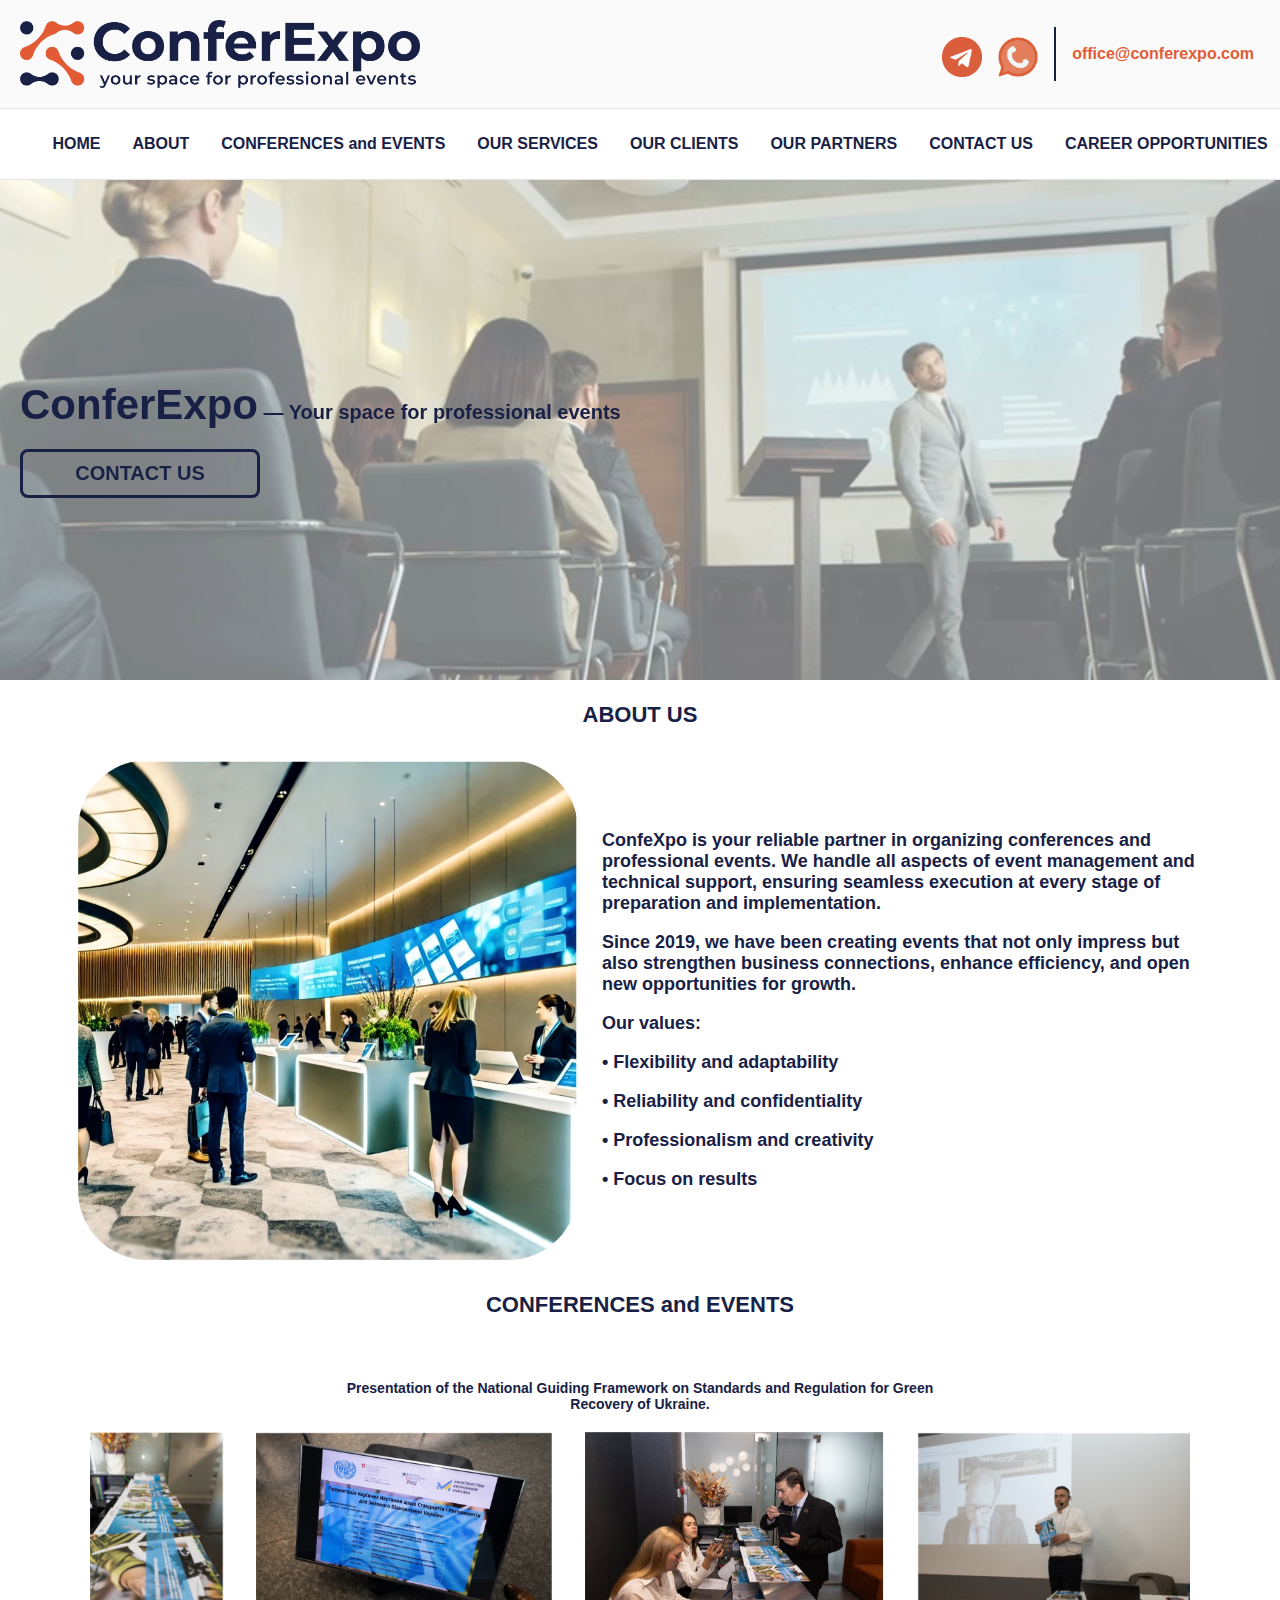
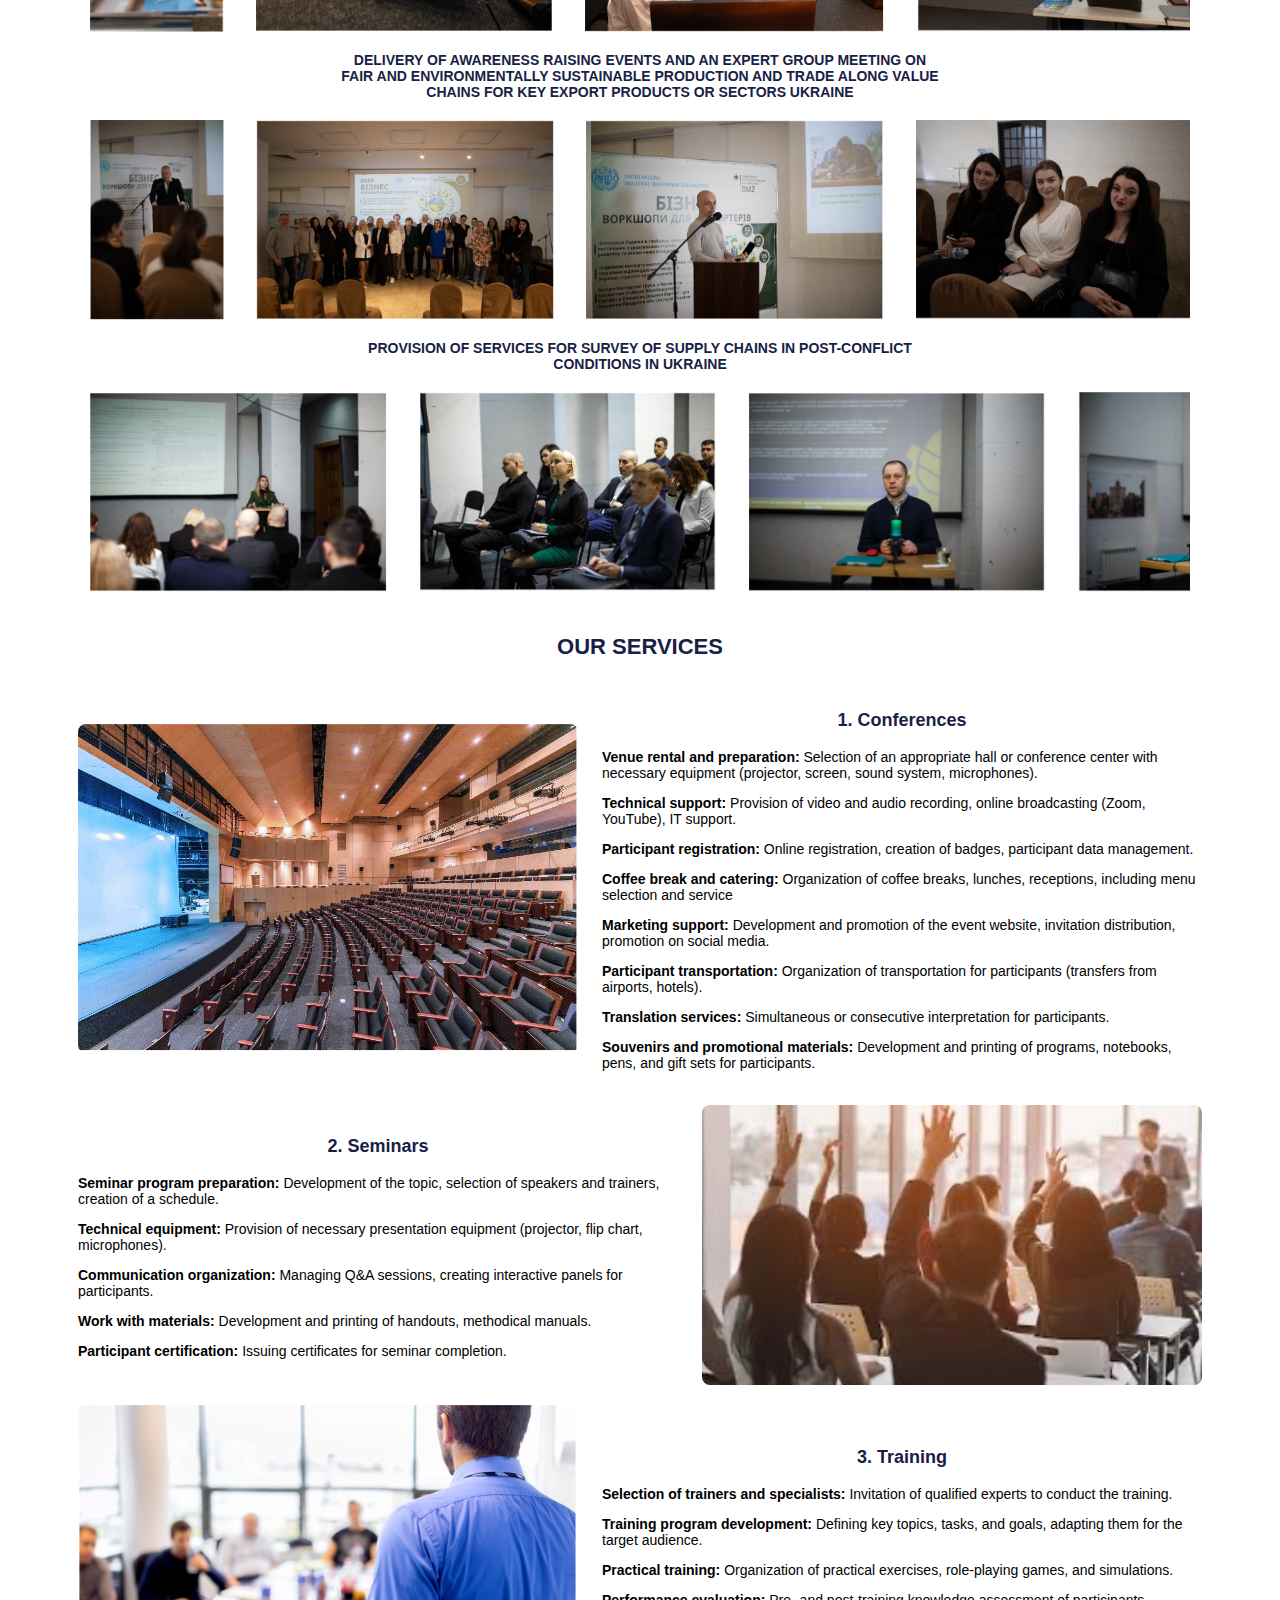
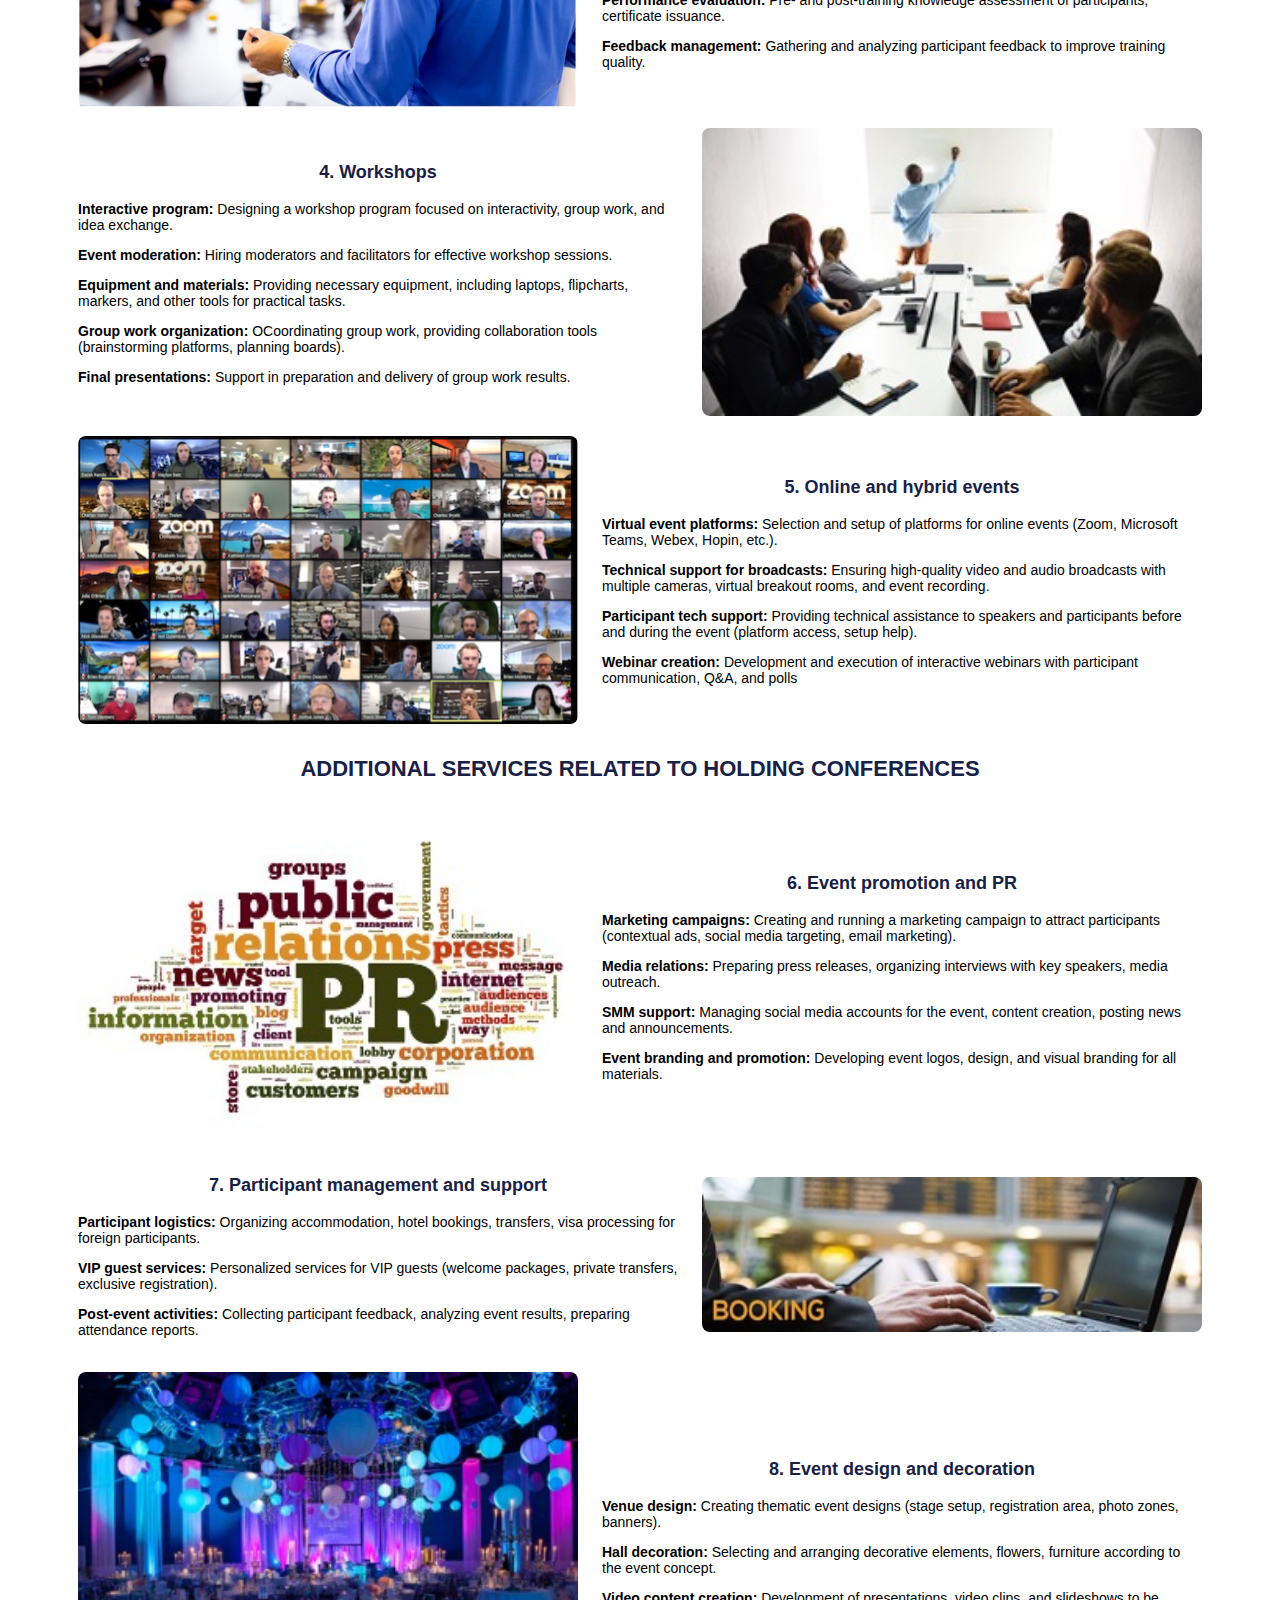
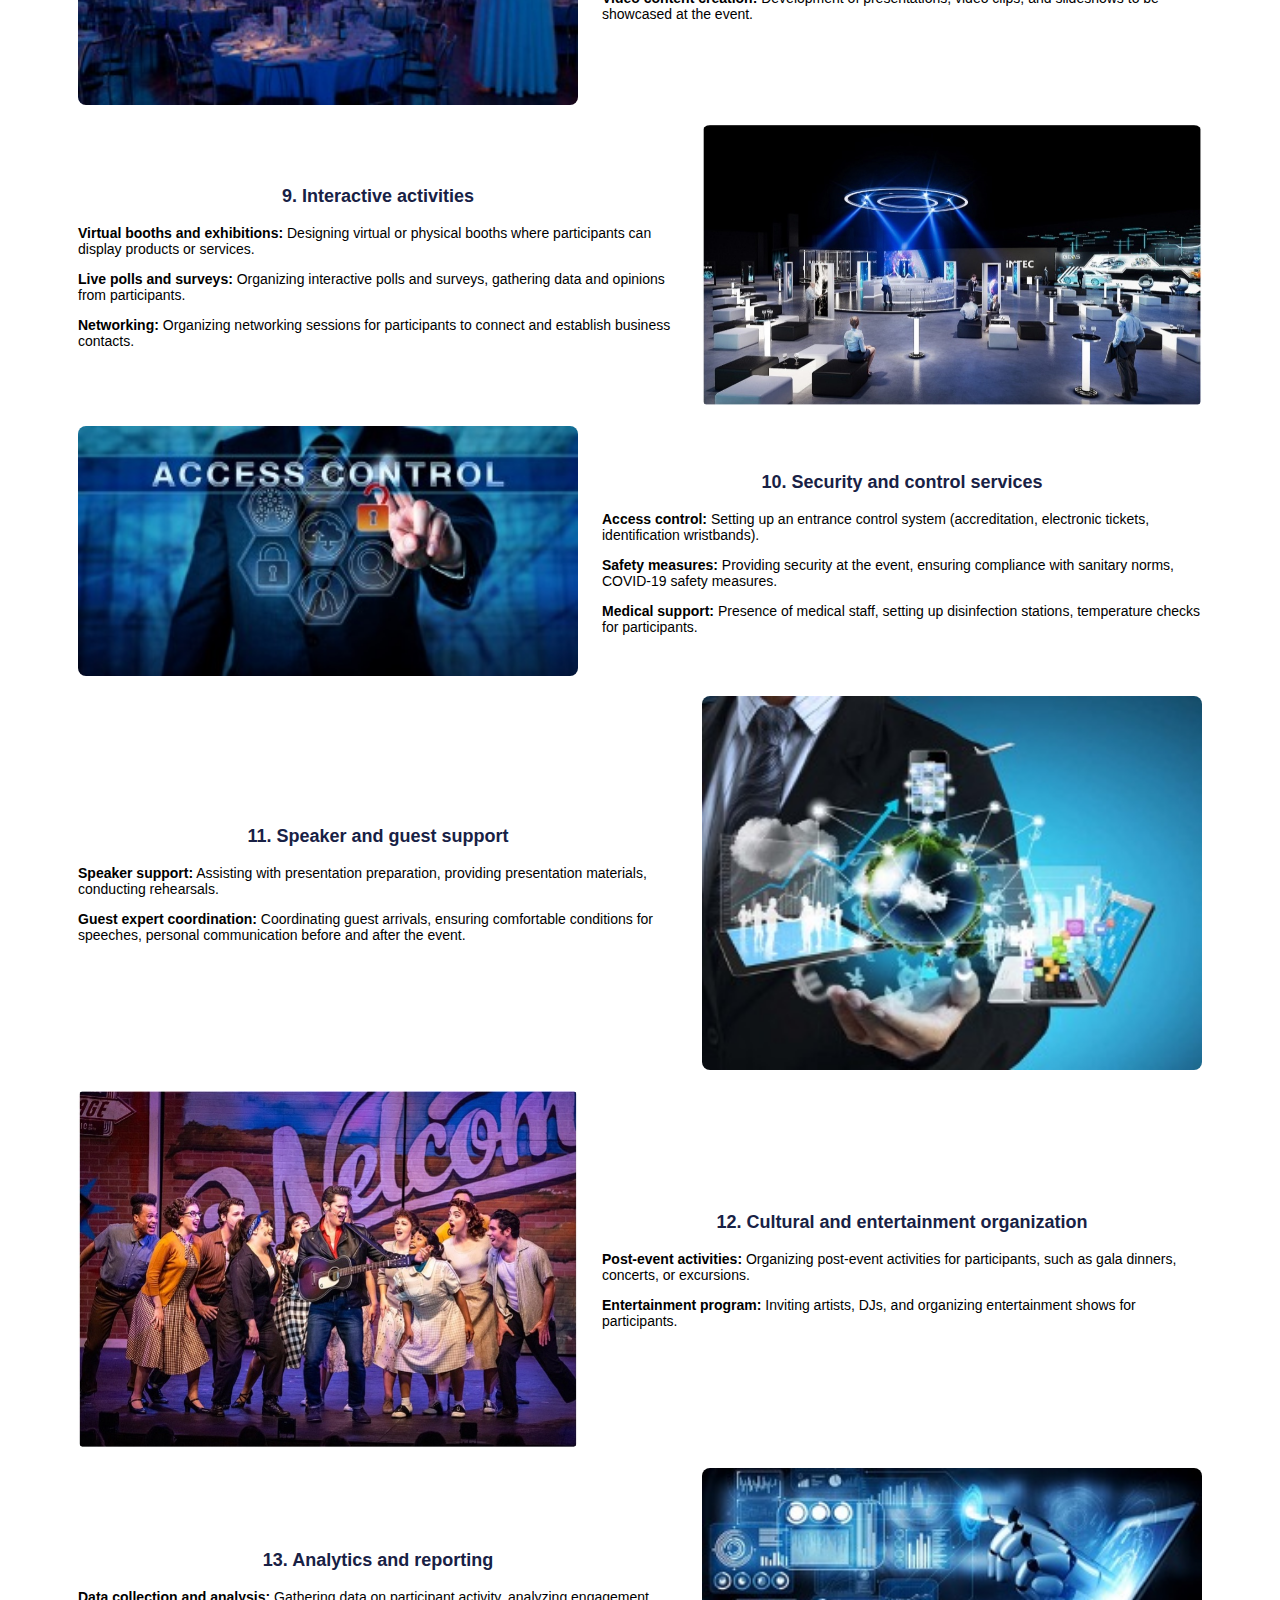
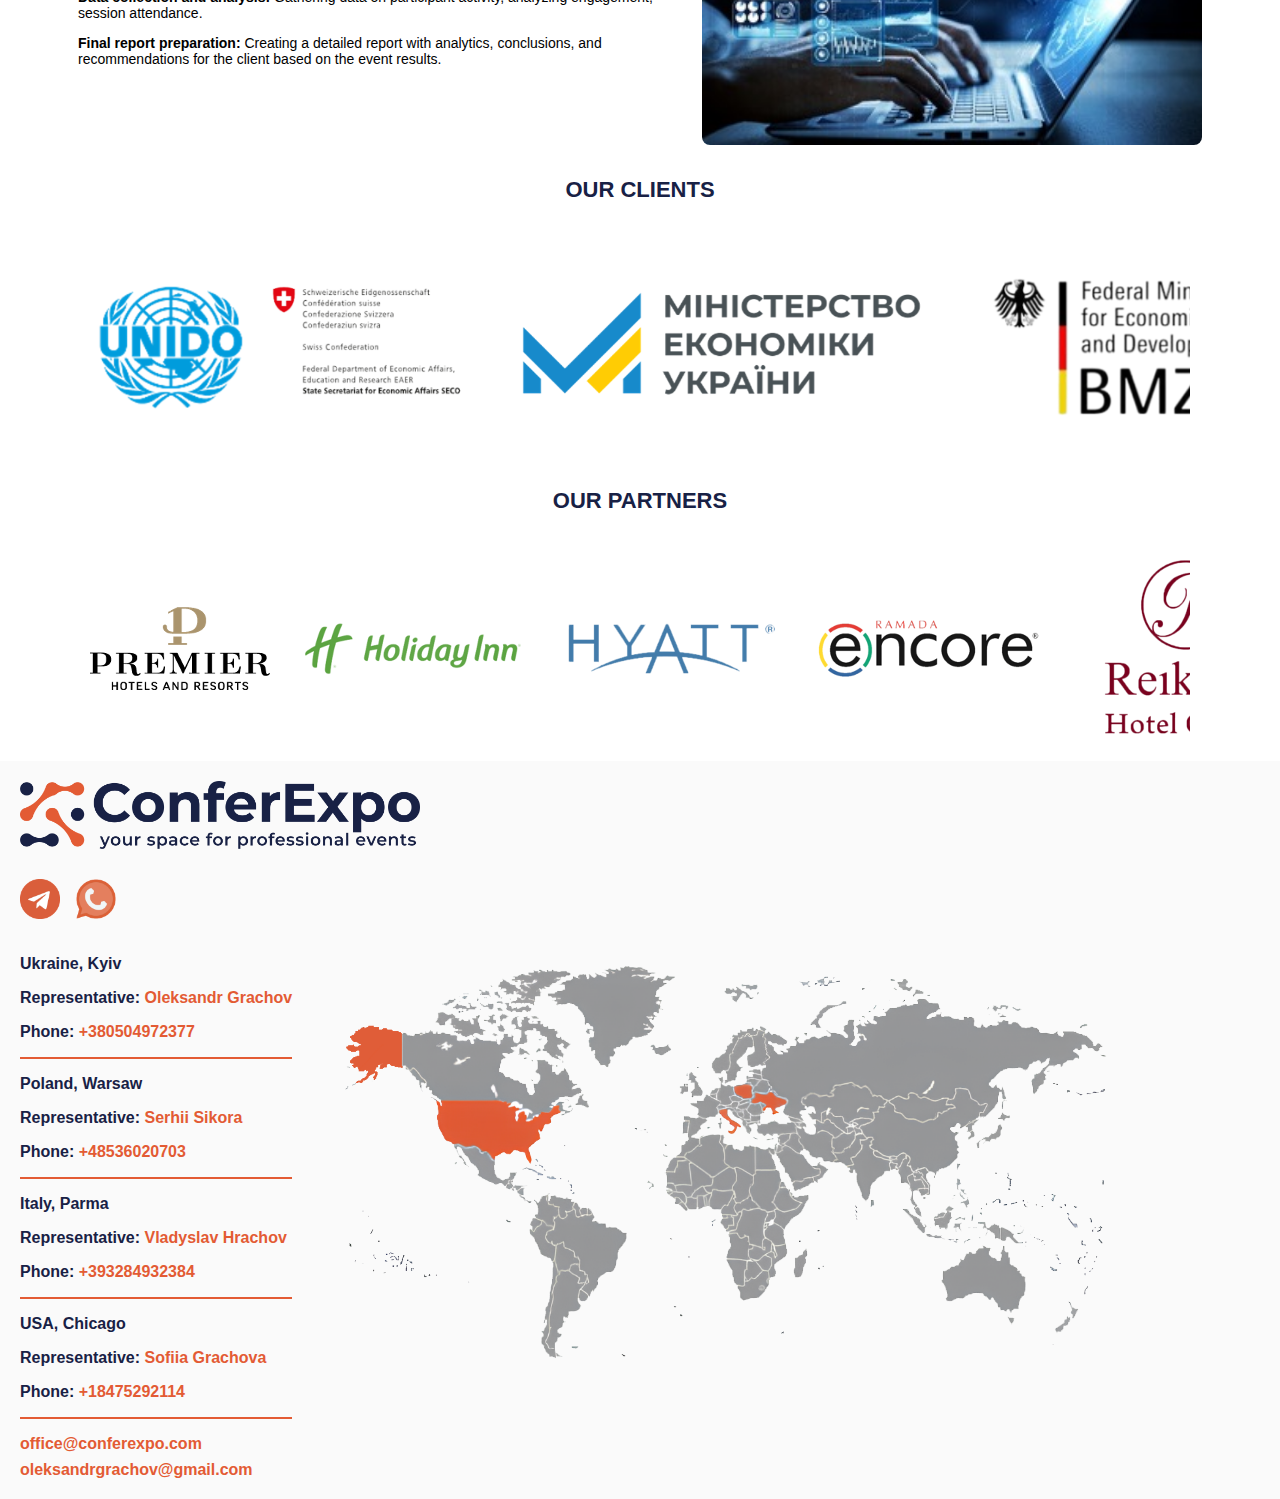
==== index.html @ a809cbcb "11" ====
<!DOCTYPE html>
<html lang="en">

<head>
  <title>ConferExpo</title>
  <link rel="stylesheet" href="styless.css">
  <link rel="shortcut icon" href="">
  <meta charset="UTF-8">
  <meta name="viewport" content="width=device-width">
</head>
<body>
<div id="nav-icon2" class="pushmenu">
  ☰
</div>
  <div class="in-front-of-header">
    <nav class="sidebar">
      <div class="text d-flex p-2">
        <a href="#tel-modal">MENU</a>
        <div id="nav-icon3" class="pushmenu opened">
          ×
        </div>
      </div>
      <div class="menu-main-menu-container">
        <ul id="menu-main-menu">
          <li class="current-menu-item"><a href="#" >HOME</a></li>
<!--          <li class="menu-parent-item"><a href="#">About<i></i></a></li>-->
          <li><a href="#clients">ABOUT</a></li>
          <li><a href="#clients">CONFERENCES and EVENTS</a></li>
          <li><a href="#clients">OUR SERVICES</a></li>
          <li><a href="#clients">OUR CLIENTS</a></li>
          <li><a href="#contacts">OUR PARTNERS</a></li>
          <li><a href="#contacts">CONTACT US</a></li>
          <li><a href="#contacts">CAREER OPPORTUNITIES</a></li>
        </ul>
      </div>
    </nav>
    <div class="hidden-overley"></div>
  <img class="logo" src="images/logo.png">
    <div class="contacts-of-header">
      <div class="phones">
        <a href="https://t.me/+380504972377" class="phone-number"><img class="icon-contact" src="images/telegram1.png"></a></p>
        <a href="https://api.whatsapp.com/send?phone=380504972377" class="phone-number"><img class="icon-contact" src="images/whatsapp1.png"></a>
      </div>
      <div class="email">
        <a class="phone-number" href="mailto:office@conferexpo.com">office@conferexpo.com</a>
<!--        <a class="phone-number" href="mailto:oleksandrgrachov@gmail.com">oleksandrgrachov@gmail.com</a>-->
      </div>
    </div>
  </div>

<div class="under-menu">
  <ul class="under-menu-container">
    <li class="li-under-menu"><a class="a-li-under-menu" href="#" >HOME</a></li>
    <li class="li-under-menu"><a class="a-li-under-menu" href="#">ABOUT</a></li>
    <li class="li-under-menu"><a class="a-li-under-menu" href="#">CONFERENCES and EVENTS</a></li>
    <li class="li-under-menu"><a class="a-li-under-menu" href="#">OUR SERVICES</a></li>
    <li class="li-under-menu"><a class="a-li-under-menu" href="#">OUR CLIENTS</a></li>
    <li class="li-under-menu"><a class="a-li-under-menu" href="#">OUR PARTNERS</a></li>
    <li class="li-under-menu"><a class="a-li-under-menu" href="#">CONTACT US</a></li>
    <li class="li-under-menu"><a class="a-li-under-menu" href="#">CAREER OPPORTUNITIES</a></li>
  </ul>
</div>

<div class="intro">
  <div class="intro-media">
    <video class="intro-media-video" src="images/video/confernece8.mp4" autoplay muted loop></video>
  </div>
  <div class="intro-content">
    <p><span class="name-company">ConferExpo</span> — Your space for professional events</p>
    <button class="button-to-contact"><a class="link-to-contact">CONTACT US</a></button>
  </div>
</div>


<div class="our-services">
  <p class="our-services our-clients-text-and-partners">ABOUT US</p>
  <div class="our-services-container">
    <div class="our-services-text-and-photo">
      <img class="photo-service photo-about-us" src="images/ABOUTUS.jpg">
      <div class="text-service">
        <p class="name-service name-service-about-us">ConfeXpo is your reliable partner in organizing conferences and professional
          events. We handle all aspects of event management and technical support, ensuring seamless
          execution at every stage of preparation and implementation.</p>
        <p class="name-service name-service-about-us">Since 2019, we have been creating events that not only impress but also strengthen
          business connections, enhance efficiency, and open new opportunities for growth.</p>
        <p class="name-service name-service-about-us">Our values:</p>
        <p class="name-service name-service-about-us">•	Flexibility and adaptability</p>
        <p class="name-service name-service-about-us">•	Reliability and confidentiality</p>
        <p class="name-service name-service-about-us">•	Professionalism and creativity</p>
        <p class="name-service name-service-about-us">•	Focus on results</p>
      </div>
    </div>

  </div>
</div>




<div class="our-services">
  <p class="our-services our-clients-text-and-partners">CONFERENCES and EVENTS</p>
  <div class="our-services-container container-events">
      <p class="name-service events-name">Presentation of the National Guiding Framework on Standards and Regulation for Green Recovery of Ukraine.</p>

    <div class="carousel-container">
      <div class="carousel">
        <img class="photo-carousel" src="images/events/e1.jpg" alt="Event 1">
        <img class="photo-carousel" src="images/events/e2.jpg" alt="Event 2">
        <img class="photo-carousel" src="images/events/e3.jpg" alt="Event 3">
        <img class="photo-carousel" src="images/events/e4.jpg" alt="Event 4">
        <img class="photo-carousel" src="images/events/e5.jpg" alt="Event 5">
        <img class="photo-carousel" src="images/events/e6.jpg" alt="Event 6">
        <img class="photo-carousel" src="images/events/e7.jpg" alt="Event 7">
        <img class="photo-carousel" src="images/events/e8.jpg" alt="Event 8">
        <img class="photo-carousel" src="images/events/e9.jpg" alt="Event 9">
        <img class="photo-carousel" src="images/events/e10.jpg" alt="Event 10">
        <img class="photo-carousel" src="images/events/e11.jpg" alt="Event 11">
        <img class="photo-carousel" src="images/events/e12.jpg" alt="Event 12">
        <img class="photo-carousel" src="images/events/e13.jpg" alt="Event 13">
        <img class="photo-carousel" src="images/events/e14.jpg" alt="Event 14">
        <img class="photo-carousel" src="images/events/e15.jpg" alt="Event 15">
      </div>
    </div>

      <p class="name-service events-name">DELIVERY OF AWARENESS RAISING EVENTS AND AN EXPERT GROUP MEETING ON FAIR AND
        ENVIRONMENTALLY SUSTAINABLE PRODUCTION AND TRADE ALONG VALUE CHAINS FOR KEY EXPORT PRODUCTS OR SECTORS
        UKRAINE</p>


    <div class="carousel-container1">
      <div class="carousel1">
        <img class="photo-carousel" src="images/events2/e1.jpg" alt="Event 1">
        <img class="photo-carousel" src="images/events2/e2.jpg" alt="Event 2">
        <img class="photo-carousel" src="images/events2/e3.jpg" alt="Event 3">
        <img class="photo-carousel" src="images/events2/e4.jpg" alt="Event 4">
        <img class="photo-carousel" src="images/events2/e5.jpg" alt="Event 5">
        <img class="photo-carousel" src="images/events2/e6.jpg" alt="Event 6">
<!--        <img class="photo-carousel" src="images/events2/e7.jpg" alt="Event 7">-->
<!--        <img class="photo-carousel" src="images/events2/e8.jpg" alt="Event 8">-->
<!--        <img class="photo-carousel" src="images/events2/e9.jpg" alt="Event 9">-->
<!--        <img class="photo-carousel" src="images/events2/e10.png" alt="Event 10">-->
<!--        <img class="photo-carousel" src="images/events2/e11.jpg" alt="Event 11">-->
<!--        <img class="photo-carousel" src="images/events2/e12.jpg" alt="Event 12">-->
<!--        <img class="photo-carousel" src="images/events2/e13.jpg" alt="Event 13">-->
<!--        <img class="photo-carousel" src="images/events2/e14.jpg" alt="Event 14">-->
<!--        <img class="photo-carousel" src="images/events2/e15.jpg" alt="Event 15">-->
<!--        <img class="photo-carousel" src="images/events2/e16.jpg" alt="Event 15">-->
<!--        <img class="photo-carousel" src="images/events2/e17.jpg" alt="Event 15">-->
      </div>
    </div>

    <p class="name-service events-name">
      PROVISION OF SERVICES FOR SURVEY OF SUPPLY CHAINS IN POST-CONFLICT CONDITIONS IN UKRAINE
    </p>

    <div class="carousel-container5">
      <div class="carousel5">
        <img class="photo-carousel" src="images/events2/e7.jpg" alt="Event 7">
        <img class="photo-carousel" src="images/events2/e8.jpg" alt="Event 8">
        <img class="photo-carousel" src="images/events2/e9.jpg" alt="Event 9">
        <img class="photo-carousel" src="images/events2/e10.png" alt="Event 10">
        <img class="photo-carousel" src="images/events2/e11.jpg" alt="Event 11">
        <img class="photo-carousel" src="images/events2/e12.jpg" alt="Event 12">
        <img class="photo-carousel" src="images/events2/e13.jpg" alt="Event 13">
        <img class="photo-carousel" src="images/events2/e14.jpg" alt="Event 14">
        <img class="photo-carousel" src="images/events2/e15.jpg" alt="Event 15">
        <img class="photo-carousel" src="images/events2/e16.jpg" alt="Event 15">
        <img class="photo-carousel" src="images/events2/e17.jpg" alt="Event 15">
      </div>
    </div>

  </div>
</div>

<div class="our-services">
  <p class="our-services our-clients-text-and-partners">OUR SERVICES</p>
  <div class="our-services-container">
    <div class="our-services-text-and-photo">
      <img class="photo-service" src="images/our-services/our-service1.jpg">
      <div class="text-service">
          <p class="name-service">1. Conferences</p>
          <p class="full-text-service"><span class="weight-text">Venue rental and preparation: </span>Selection of
            an appropriate hall or conference center with necessary equipment (projector, screen, sound system,
            microphones).</p>
          <p class="full-text-service"><span class="weight-text">Technical support: </span>Provision of video and
            audio recording, online broadcasting (Zoom, YouTube), IT support.</p>
          <p class="full-text-service"><span class="weight-text">Participant registration: </span>Online registration,
            creation of badges, participant data management.</p>
          <p class="full-text-service"><span class="weight-text">Coffee break and catering: </span>Organization of
            coffee breaks, lunches, receptions, including menu selection and service</p>
          <p class="full-text-service"><span class="weight-text">Marketing support: </span>Development and promotion of
            the event website, invitation distribution, promotion on social media.</p>
          <p class="full-text-service"><span class="weight-text">Participant transportation: </span>Organization of
            transportation for participants (transfers from airports, hotels).</p>
          <p class="full-text-service"><span class="weight-text">Translation services: </span>Simultaneous or
            consecutive interpretation for participants.</p>
          <p class="full-text-service"><span class="weight-text">Souvenirs and promotional materials: </span>Development
            and printing of programs, notebooks, pens, and gift sets for participants.</p>
      </div>
    </div>

    <div class="our-services-text-and-photo flex-end">
      <div class="text-service">
        <p class="name-service">2. Seminars</p>
        <p class="full-text-service"><span class="weight-text">Seminar program preparation:  </span>Development of the
          topic, selection of speakers and trainers, creation of a schedule.</p>
        <p class="full-text-service"><span class="weight-text">Technical equipment:  </span>Provision of necessary
          presentation equipment (projector, flip chart, microphones).</p>
        <p class="full-text-service"><span class="weight-text">Communication organization:  </span>Managing Q&A
          sessions, creating interactive panels for participants.</p>
        <p class="full-text-service"><span class="weight-text">Work with materials:  </span>Development and printing
          of handouts, methodical manuals.</p>
        <p class="full-text-service"><span class="weight-text">Participant certification:  </span>Issuing certificates
          for seminar completion.</p>
      </div>
      <img class="photo-service" src="images/our-services/our-service2.jpg">
    </div>

    <div class="our-services-text-and-photo">
      <img class="photo-service" src="images/our-services/our-service3.jpg">
      <div class="text-service">
        <p class="name-service">3. Training</p>
        <p class="full-text-service"><span class="weight-text">Selection of trainers and specialists:  </span>Invitation
          of qualified experts to conduct the training.</p>
        <p class="full-text-service"><span class="weight-text">Training program development:  </span>Defining key
          topics, tasks, and goals, adapting them for the target audience.</p>
        <p class="full-text-service"><span class="weight-text">Practical training:  </span>Organization of practical
          exercises, role-playing games, and simulations.</p>
        <p class="full-text-service"><span class="weight-text">Performance evaluation:  </span>Pre- and post-training
          knowledge assessment of participants, certificate issuance.</p>
        <p class="full-text-service"><span class="weight-text">Feedback management: </span>Gathering and analyzing
          participant feedback to improve training quality.</p>
      </div>
    </div>

    <div class="our-services-text-and-photo flex-end">
      <div class="text-service">
        <p class="name-service">4. Workshops</p>
        <p class="full-text-service"><span class="weight-text">Interactive program:  </span>Designing a workshop program
          focused on interactivity, group work, and idea exchange.</p>
        <p class="full-text-service"><span class="weight-text">Event moderation: </span>Hiring moderators and
          facilitators for effective workshop sessions.</p>
        <p class="full-text-service"><span class="weight-text">Equipment and materials: </span>Providing necessary
          equipment, including laptops, flipcharts, markers, and other tools for practical tasks.</p>
        <p class="full-text-service"><span class="weight-text">Group work organization: </span>OCoordinating group work,
          providing collaboration tools (brainstorming platforms, planning boards).</p>
        <p class="full-text-service"><span class="weight-text">Final presentations: </span>Support in preparation and
          delivery of group work results.</p>
      </div>
      <img class="photo-service" src="images/our-services/our-service4.jpg">
    </div>

    <div class="our-services-text-and-photo">
      <img class="photo-service" src="images/our-services/our-service5.png">
      <div class="text-service">
        <p class="name-service">5. Online and hybrid events</p>
        <p class="full-text-service"><span class="weight-text">Virtual event platforms: </span>Selection and setup of
          platforms for online events (Zoom, Microsoft Teams, Webex, Hopin, etc.).</p>
        <p class="full-text-service"><span class="weight-text">Technical support for broadcasts: </span>Ensuring
          high-quality video and audio broadcasts with multiple cameras, virtual breakout rooms, and event recording.</p>
        <p class="full-text-service"><span class="weight-text">Participant tech support: </span>Providing technical
          assistance to speakers and participants before and during the event (platform access, setup help).</p>
        <p class="full-text-service"><span class="weight-text">Webinar creation: </span>Development and execution of
          interactive webinars with participant communication, Q&A, and polls</p>
      </div>
    </div>
  </div>
</div>

<div class="our-services">
  <p class="our-services our-clients-text-and-partners">ADDITIONAL SERVICES RELATED TO HOLDING CONFERENCES</p>
  <div class="our-services-container">
    <div class="our-services-text-and-photo">
      <img class="photo-service" src="images/additionalservices/ad1.jpg">
      <div class="text-service">
        <p class="name-service">6. Event promotion and PR</p>
        <p class="full-text-service"><span class="weight-text">Marketing campaigns: </span> Creating and running a marketing campaign to attract participants
          (contextual ads, social media targeting, email marketing).</p>
        <p class="full-text-service"><span class="weight-text">Media relations:</span> Preparing press releases, organizing interviews with key speakers, media outreach.</p>
        <p class="full-text-service"><span class="weight-text">SMM support:</span> Managing social media accounts for the event, content creation, posting news and announcements.</p>
        <p class="full-text-service"><span class="weight-text">Event branding and promotion:</span> Developing event logos, design, and visual branding for all materials.</p>
      </div>
    </div>

    <div class="our-services-text-and-photo flex-end">
      <div class="text-service">
        <p class="name-service">7. Participant management and support</p>
        <p class="full-text-service"><span class="weight-text">Participant logistics:</span> Organizing accommodation, hotel bookings, transfers, visa processing for foreign participants.</p>
        <p class="full-text-service"><span class="weight-text">VIP guest services:</span> Personalized services for VIP guests (welcome packages, private transfers, exclusive registration).</p>
        <p class="full-text-service"><span class="weight-text">Post-event activities:</span> Collecting participant feedback, analyzing event results, preparing attendance reports.</p>
      </div>
      <img class="photo-service" src="images/additionalservices/ad2.jpg">
    </div>

    <div class="our-services-text-and-photo">
      <img class="photo-service" src="images/additionalservices/ad3.jpg">
      <div class="text-service">
        <p class="name-service">8. Event design and decoration</p>
        <p class="full-text-service"><span class="weight-text">Venue design:</span> Creating thematic event designs (stage setup, registration area, photo zones, banners).</p>
        <p class="full-text-service"><span class="weight-text">Hall decoration:</span> Selecting and arranging decorative elements, flowers, furniture according to the event concept.</p>
        <p class="full-text-service"><span class="weight-text">Video content creation:</span> Development of presentations, video clips, and slideshows to be showcased at the event.</p>

      </div>
    </div>

    <div class="our-services-text-and-photo flex-end">
      <div class="text-service">
        <p class="name-service">9. Interactive activities</p>
        <p class="full-text-service"><span class="weight-text">Virtual booths and exhibitions:</span> Designing virtual or physical booths where participants can display products or services.</p>
        <p class="full-text-service"><span class="weight-text">Live polls and surveys:</span> Organizing interactive polls and surveys, gathering data and opinions from participants.</p>
        <p class="full-text-service"><span class="weight-text">Networking:</span> Organizing networking sessions for participants to connect and establish business contacts.</p>
      </div>
      <img class="photo-service" src="images/additionalservices/ad4.jpg">
    </div>

    <div class="our-services-text-and-photo">
      <img class="photo-service" src="images/additionalservices/ad5.jpg">
      <div class="text-service">
        <p class="name-service">10. Security and control services</p>
        <p class="full-text-service"><span class="weight-text">Access control:</span> Setting up an entrance control system (accreditation, electronic tickets, identification wristbands).</p>
        <p class="full-text-service"><span class="weight-text">Safety measures:</span> Providing security at the event, ensuring compliance with sanitary norms, COVID-19 safety measures.</p>
        <p class="full-text-service"><span class="weight-text">Medical support:</span> Presence of medical staff, setting up disinfection stations, temperature checks for participants.</p>
      </div>
    </div>

    <div class="our-services-text-and-photo flex-end">
      <div class="text-service">
        <p class="name-service">11. Speaker and guest support</p>
        <p class="full-text-service"><span class="weight-text">Speaker support:</span> Assisting with presentation preparation, providing presentation materials, conducting rehearsals.</p>
        <p class="full-text-service"><span class="weight-text">Guest expert coordination:</span> Coordinating guest arrivals, ensuring comfortable conditions for speeches, personal communication before and after the event.</p>
      </div>
      <img class="photo-service" src="images/additionalservices/ad6.jpg">
    </div>

    <div class="our-services-text-and-photo">
      <img class="photo-service" src="images/additionalservices/ad7.jpg">
      <div class="text-service">
        <p class="name-service">12. Cultural and entertainment organization</p>
        <p class="full-text-service"><span class="weight-text">Post-event activities:</span> Organizing post-event activities for participants, such as gala dinners, concerts, or excursions.</p>
        <p class="full-text-service"><span class="weight-text">Entertainment program:</span> Inviting artists, DJs, and organizing entertainment shows for participants.</p>
      </div>
    </div>

    <div class="our-services-text-and-photo flex-end">
      <div class="text-service">
        <p class="name-service">13. Analytics and reporting</p>
        <p class="full-text-service"><span class="weight-text">Data collection and analysis:</span> Gathering data on participant activity, analyzing engagement, session attendance.</p>
        <p class="full-text-service"><span class="weight-text">Final report preparation:</span> Creating a detailed report with analytics, conclusions, and recommendations for the client based on the event results.</p>
      </div>
      <img class="photo-service" src="images/additionalservices/ad8.jpg">
    </div>
  </div>
</div>


<div class="our-clients-box-and-partners">
  <p class="our-clients-text-and-partners">OUR CLIENTS</p>
  <div class="carousel-container3">
    <div class="carousel3">
      <img class="clients-logo" src="images/ourclients/Unido.png" alt="Event 1">
      <img class="clients-logo" src="images/ourclients/economic.png" alt="Event 2">
      <img class="clients-logo" src="images/ourclients/bmz.png" alt="Event 3">
      <img class="clients-logo" src="images/ourclients/eurobank.png" alt="Event 4">
      <img class="clients-logo" src="images/ourclients/idlo.png" alt="Event 5">
      <img class="clients-logo" src="images/ourclients/ifc.png" alt="Event 6">
    </div>
  </div>
</div>

<div class="our-clients-box-and-partners">
  <p class="our-clients-text-and-partners">OUR PARTNERS</p>
  <div class="carousel-container4">
    <div class="carousel4">
      <img class="partners-logo" src="images/ourpartners/premier.png">
      <img class="partners-logo" src="images/ourpartners/holiday.png">
      <img class="partners-logo" src="images/ourpartners/hyatt.png">
      <img class="partners-logo" src="images/ourpartners/encore.png">
      <img class="partners-logo" src="images/ourpartners/reikartz.png">
      <img class="partners-logo" src="images/ourpartners/intercontinental.png">
      <img class="partners-logo" src="images/ourpartners/radisson.png">
      <img class="partners-logo" src="images/ourpartners/hilton.png">
    </div>
  </div>
</div>






<div class="in-front-of-footer">
  <img class="logo" src="images/logo.png">


  <div class="contacts-footer">
  <div class="contact-footer-box">
    <div class="phones-foot">
      <a href="https://t.me/+380504972377" class="phone-number"><img class="icon-contact" src="images/telegram1.png"></a></p>
      <a href="https://api.whatsapp.com/send?phone=380504972377" class="phone-number"><img class="icon-contact" src="images/whatsapp1.png"></a>
    </div>

    <div class="footer-country-phones-box">
      <div class="footer-country-phones">
        <p class="country">Ukraine, Kyiv</p>
        <p class="name"><span class="name-phone1">Representative: </span>Oleksandr Grachov</p>
        <p class="name"><span class="name-phone1">Phone: </span><a class="phone-country">+380504972377</a></p>
      </div>
      <div class="footer-country-phones">
        <p class="country">Poland, Warsaw</p>
        <p class="name"><span class="name-phone1">Representative: </span>Serhii Sikora</p>
        <p class="name"><span class="name-phone1">Phone: </span><a class="phone-country">+48536020703</a></p>
      </div>
      <div class="footer-country-phones">
        <p class="country">Italy, Parma</p>
        <p class="name"><span class="name-phone1">Representative: </span>Vladyslav Hrachov</p>
        <p class="name"><span class="name-phone1">Phone: </span><a class="phone-country">+393284932384</a></p>
      </div>
      <div class="footer-country-phones">
        <p class="country">USA, Chicago</p>
        <p class="name"><span class="name-phone1">Representative: </span>Sofiia Grachova</p>
        <p class="name"><span class="name-phone1">Phone: </span><a class="phone-country">+18475292114</a></p>
      </div>
    </div>

    <div class="email">
      <a class="phone-number" href="mailto:office@conferexpo.com">office@conferexpo.com</a>
      <a class="phone-number" href="mailto:oleksandrgrachov@gmail.com">oleksandrgrachov@gmail.com</a>
    </div>
  </div>

    <div class="map-box">
      <img class="map" src="images/map3.png">
    </div>
  </div>


</div>




  <script src="script.js"></script>
</body>
</html>
---- styless.css ----
body{
  margin: 0;
  font-family: Arial;
  position: relative;
}

.in-front-of-header{
  display: flex;
  justify-content: space-between;
  align-items: center;
  background: #fafafa;
  color: #182145;
  padding: 20px;
  border-bottom: 1px solid #e5e5e5;
}

.logo{
  max-width: 400px;
  width: 100%;
  /*padding: 20px;*/
}

.email{
  display: flex;
  flex-direction: column;
  padding-right: 6px;
  gap: 0.5rem;
}

.contacts-of-header{
  display: flex;
  gap: 1rem;
  align-items: center;
  flex-wrap: wrap;
  justify-content: center;
}

.phones{
  display: flex;
  /* flex-direction: column; */
  /* align-items: flex-end; */
  text-align: right;
  border-right: 2px solid #182145;
  padding-right: 1rem;
  /* flex-wrap: wrap; */
  padding-top: 10px;
  gap: 0.5rem;
}

.name-phone{

}

.phone-number{
  color: #e35b34;
  text-decoration: none;
  font-weight: 600;
  cursor: pointer;
}

.icon-contact{
  width: 40px;
}

@media (max-width: 860px) {
  .in-front-of-header{
    display: flex;
    justify-content: center;
    flex-wrap: wrap;
  }
}

@media (max-width: 460px){
  .email{
  text-align: center;
  }

  .phones{
    border: 0;
  }
}



.pushmenu{
  color: #182145;
  font-size: 28px;
  background: #fafafa;
  text-align: right;
  font-weight: 600;
  display: none;
}

#nav-icon2{
  cursor: pointer;
}

#nav-icon3 {
  position: relative;
  transform: rotate(0deg);
  -webkit-transition: .5s ease-in-out;
  -moz-transition: .5s ease-in-out;
  -o-transition: .5s ease-in-out;
  transition: .5s ease-in-out;
  cursor: pointer;
}
#nav-icon3 span {
  display: block;
  position: absolute;
  height: 4px;
  width: 100%;
  background: #90b5cc;
  border-radius: 3px;
  opacity: 1;
  left: 0;
  -webkit-transform: rotate(0deg);
  -moz-transform: rotate(0deg);
  -o-transform: rotate(0deg);
  transform: rotate(0deg);
  -webkit-transition: .25s ease-in-out;
  -moz-transition: .25s ease-in-out;
  -o-transition: .25s ease-in-out;
  transition: .25s ease-in-out;
}
#nav-icon3 span:nth-child(1) {
  top: 0px;
}
#nav-icon3 span:nth-child(2),#nav-icon3 span:nth-child(3) {
  top: 12px;
}
#nav-icon3 span:nth-child(4) {
  top: 24px;
}
#nav-icon3.open span:nth-child(1),#nav-icon3.opened span:nth-child(1) {
  top: 12px;
  width: 0%;
  left: 50%;
}
#nav-icon3.open span:nth-child(2),#nav-icon3.opened span:nth-child(2) {
  -webkit-transform: rotate(45deg);
  -moz-transform: rotate(45deg);
  -o-transform: rotate(45deg);
  transform: rotate(45deg);
}
#nav-icon3.open span:nth-child(3),#nav-icon3.opened span:nth-child(3) {
  -webkit-transform: rotate(-45deg);
  -moz-transform: rotate(-45deg);
  -o-transform: rotate(-45deg);
  transform: rotate(-45deg);
}
#nav-icon3.open span:nth-child(4),#nav-icon3.opened span:nth-child(4) {
  top: 12px;
  width: 0%;
  left: 50%;
}

.sidebar #nav-icon3 span {background: #fff;}

body.sidebar-opened {overflow:hidden;}
.hidden-overley {
  position: fixed;
  top: 0;
  left: 0;
  z-index: 99;
  background: #000000;
  opacity:0;
  width:0;
  height:0;
  transition: opacity 1s;
}
.hidden-overley.show {
  height: 100%;
  width: 100%;
  opacity:0.5;
  transition: opacity 1s;
}
.sidebar{
  position: fixed;
  z-index:100;
  width: 300px;
  height: 100%;
  right: -300px;
  top:0;
  background: #fafafa;
  transition: right 0.4s ease;
  overflow: auto;
}
.sidebar .d-flex.p-2 {display:-webkit-box;display:flex;padding: 10px!important;}
.sidebar .text{
  color: #182145;
  font-size: 18px;
  font-weight: 600;
  line-height: inherit;
  text-align: center;
  background: #fafafa;
  letter-spacing: 1px;
  -webkit-box-pack: justify;    -ms-flex-pack: justify;    justify-content: space-between; -webkit-box-align: center;    -ms-flex-align: center;    align-items: center;
}
.sidebar .side-tel {font-size:0.8rem;}
.sidebar .text a {color: #182145;}

.sidebar.show{
  right: 0px;
}
.sidebar ul{
  background: none;
  height: auto;
  width: 100%;
  list-style: none;
  margin: 0;
  padding:0;
}
.sidebar ul li{
  line-height: 60px;
  border-top: 1px solid #eee;
  margin: 0;
}
.sidebar ul li:last-child{
  border-bottom: 1px solid rgba(255,255,255,0.05);
}
.sidebar ul li a{
  box-sizing:border-box;
  position: relative;
  color: #182145;
  text-decoration: none;
  font-size: 18px;
  padding-left: 30px;
  font-weight: 500;
  display: block;
  width: 100%;
}
.sidebar ul li.current-menu-item a{
  color: #182145;
  background: #fafafa;
}

.sidebar ul li a:hover{
  cursor:pointer;
  background: gray;
}
.sidebar ul ul{
  position: static;
  display: none;
}
.sidebar ul .sub-menu.show{
  display: block;
}

.sidebar ul ul li{
  line-height: 42px;
  border-top: none;
}
.sidebar ul ul li a{
  font-size: 17px;
  color: #182145;
  padding-left: 40px;
}
.sidebar ul li.current-menu-item ul li a{
  color: #333;
  background: #f9f9f9;
  border-left-color: transparent;
}
.sidebar ul li ul li.current-menu-item a {color:#2196F3;}
.sidebar ul ul li a:hover{
  color: #333!important;
  background: gray!important;
}
.sidebar ul li a i:before {display:none;}
.sidebar ul li.menu-parent-item a i:before{
  content: '';
  position: absolute;
  top: 50%;
  right: 20px;
  transform: translateY(-50%);
  font-size: 22px;
  transition: transform 0.4s;
  width: 20px;
  height: 20px;
  background-repeat:no-repeat;
  background-position: 0 0;
  background-image: url("data:image/svg+xml;charset=UTF-8,%3c?xml version='1.0' encoding='iso-8859-1'?%3e%3csvg version='1.1' id='Layer_1' xmlns='http://www.w3.org/2000/svg' xmlns:xlink='http://www.w3.org/1999/xlink' x='0px' y='0px' viewBox='0 0 512.011 512.011' style='enable-background:new 0 0 512.011 512.011;' xml:space='preserve'%3e%3cg%3e%3cg%3e%3cpath d='M505.755,123.592c-8.341-8.341-21.824-8.341-30.165,0L256.005,343.176L36.421,123.592c-8.341-8.341-21.824-8.341-30.165,0 s-8.341,21.824,0,30.165l234.667,234.667c4.16,4.16,9.621,6.251,15.083,6.251c5.462,0,10.923-2.091,15.083-6.251l234.667-234.667 C514.096,145.416,514.096,131.933,505.755,123.592z'/%3e%3c/g%3e%3c/g%3e%3c/svg%3e");
  background-size: contain;
  display: block;
}
.sidebar ul ul a i:before {display:none !important;}
.sidebar ul li a i.rotate:before{
  transform: translateY(-50%) rotate(-180deg);
}

.under-menu{
  width: 100%;
  border-bottom: 1px solid #e5e5e5;
  position: sticky;
  top: -1px;
  background: white;
  padding-top: 10px;
  padding-bottom: 10px;
  z-index: 20;
}

.under-menu-container{
  display: flex;
  gap: 2rem;
  justify-content: center;
}

.li-under-menu{
  list-style-type: none;
}

.a-li-under-menu{
  color: #182145;
  text-decoration: none;
  font-weight: 700;
}

.a-li-under-menu:hover{
  color: #e35b34;
}

@media (max-width: 1256px){
  .pushmenu{
    display: block;
  }

  .under-menu{
    display: none;
  }
}

.our-clients-box-and-partners{

}

.our-clients-text-and-partners{
  text-align: center;
  color: #182145;
  font-size: 22px;
  font-weight: 700;
}

.our-clients-container-and-partners{
  display: flex;
  flex-direction: row;
  align-items: center;
  justify-content: center;
  flex-wrap: wrap;
  padding: 20px;
}

.clients-logo{
  max-width: 400px;
  width: 100%;
}

.our-services{

}

.our-services-container{

}

.our-services-text-and-photo{
  display: flex;
  flex-wrap: wrap;
  align-items: center;
  justify-content: center;
  gap: 1.5rem;
  padding: 10px;
}

.photo-service{
  max-width: 500px;
  width: 100%;
  border-radius: 8px;
}

.text-service{
  max-width: 600px;
}

.name-service{
  font-weight: 700;
  font-size: 18px;
  color: #182145;
  text-align: center;
}

.full-text-service{
  font-size: 14px;
}

.weight-text{
  font-weight: 700;
}

/*.flex-end{*/
/*  display: flex;*/
/*  flex-wrap: wrap;*/
/*  align-items: center;*/
/*  justify-content: center;*/
/*  gap: 1.5rem;*/
/*  padding: 10px;*/
/*}*/

@media (max-width: 1144px){
  .flex-end{
    display: flex;
    flex-direction: column-reverse;
  }

  .photo-service{
    max-width: 700px;
  }

  .text-service{
    max-width: 700px;
  }
}
.text-additional{
  display: flex;
  flex-direction: column;
  align-items: center;
  padding: 10px;
}

.intro{
  position: relative;
  display: flex;
  align-items: center;
  justify-content: flex-start;
  height: 500px;
}

.intro-media{
  position: absolute;
  top: 0;
  left: 0;
  width: 100%;
  max-height: 500px;
  overflow: hidden;
}

.intro-media-video{
  /*filter: brightness();*/
  max-width: 1600px;
  width: 100%;
}

@media (max-width: 706px){
  .intro-media-video{
    width: auto;
  }
}





.intro-content{
  z-index: 10;
  padding: 20px;
  color: #182145;
  font-size: 20px;
  font-weight: 700;
}

.name-company{
  font-size: 42px;
  font-weight: 800;
}

.name-service-about-us{
  text-align: left;
}

.photo-about-us{
  border-radius: 70px;
  max-width: 500px;
}

.name-values{
  font-size: 30px;
  font-weight: 700;
}

/*.photo-carousel{*/
/*  width: 300px;*/
/*}*/

/*.carousel-container {*/
/*  max-width: 1400px; !* Ширина контейнера *!*/
/*  overflow: hidden; !* Скрываем элементы за пределами контейнера *!*/
/*  margin: 0 auto; !* Выравниваем по центру *!*/
/*}*/

/*.carousel {*/
/*  display: flex; !* Размещаем изображения в ряд *!*/
/*  transition: transform 0.5s ease-in-out; !* Плавная анимация прокрутки *!*/
/*  align-items: center;*/
/*}*/

/*.carousel img {*/
/*  width: 300px; !* Устанавливаем ширину для каждого изображения *!*/
/*  !*height: auto; !* Автоматическая высота *!*!*/
/*}*/

.photo-carousel {
  width: 300px;
  height: 200px;
}

.carousel-container {
  max-width: 1100px; /* Ширина контейнера */
  overflow: hidden; /* Скрываем элементы за пределами контейнера */
  margin: 0 auto; /* Выравниваем по центру */
}

.carousel {
  display: flex; /* Размещаем изображения в ряд */
  transition: transform 0.5s ease-in-out; /* Плавная анимация прокрутки */
  align-items: center;
  gap: 2rem;
}

.carousel-container1 {
  max-width: 1100px; /* Ширина контейнера */
  overflow: hidden; /* Скрываем элементы за пределами контейнера */
  margin: 0 auto; /* Выравниваем по центру */
}

.carousel1 {
  display: flex; /* Размещаем изображения в ряд */
  transition: transform 0.5s ease-in-out; /* Плавная анимация прокрутки */
  align-items: center;
  gap: 2rem;
}

.events-name{
  font-size: 14px;
  max-width: 600px;
  margin: 20px auto;
}

.container-events{
  padding: 20px;
}

.carousel-container3{
  max-width: 1100px; /* Ширина контейнера */
  overflow: hidden; /* Скрываем элементы за пределами контейнера */
  margin: 0 auto; /
}

.carousel3{
  display: flex; /* Размещаем изображения в ряд */
  transition: transform 0.5s ease-in-out; /* Плавная анимация прокрутки */
  align-items: center;
  gap: 2rem;
}


.carousel-container4{
  max-width: 1100px; /* Ширина контейнера */
  overflow: hidden; /* Скрываем элементы за пределами контейнера */
  margin: 0 auto; /
}

.carousel4{
  display: flex; /* Размещаем изображения в ряд */
  transition: transform 0.5s ease-in-out; /* Плавная анимация прокрутки */
  align-items: center;
  gap: 2rem;
}

.carousel-container5{
  max-width: 1100px; /* Ширина контейнера */
  overflow: hidden; /* Скрываем элементы за пределами контейнера */
  margin: 0 auto; /
}

.carousel5{
  display: flex; /* Размещаем изображения в ряд */
  transition: transform 0.5s ease-in-out; /* Плавная анимация прокрутки */
  align-items: center;
  gap: 2rem;
}

.button-to-contact{
  width: 240px;
  padding: 10px;
  border-radius: 8px;
  background: none;
  border: 3px solid #182145;
  cursor: pointer;
}

.link-to-contact{
  color: #182145;
  font-size: 20px;
  font-weight: 800;
}

.button-to-contact:hover{
  border: 3px solid #e35b34;
}

/*.link-to-contact:hover{*/
/*  color: #e35b34;*/
/*}*/
.contacts-footer{
  display: flex;
  flex-direction: row;
  align-items: center;
  justify-content: flex-start;
  flex-wrap: wrap;
  gap: 2rem;
  margin-top: 20px;
}

.phones-foot{
  display: flex;
  text-align: right;
  /*border-right: 2px solid #182145;*/
  padding-right: 1rem;
  padding-top: 10px;
  gap: 0.5rem;
}

.map{
  max-width: 800px;
  width: 100%;
}

.in-front-of-footer{
  display: flex;
  /* justify-content: space-between; */
  background: #fafafa;
  color: #182145;
  padding: 20px;
  /* border-bottom: 1px solid #e5e5e5; */
  flex-direction: column;
}

.contact-footer-box{
  display: flex;
  flex-direction: column;
  gap: 1rem;
}

.country{
  color: #182145;
  font-weight: 600;
}

.name{
  color: #e35b34;
  font-weight: 600;
}

.footer-country-phones{
  /*border-top: 2px solid #e35b34 ;*/
  border-bottom: 2px solid #e35b34;
}

.name-phone1{
  color: #182145;
}
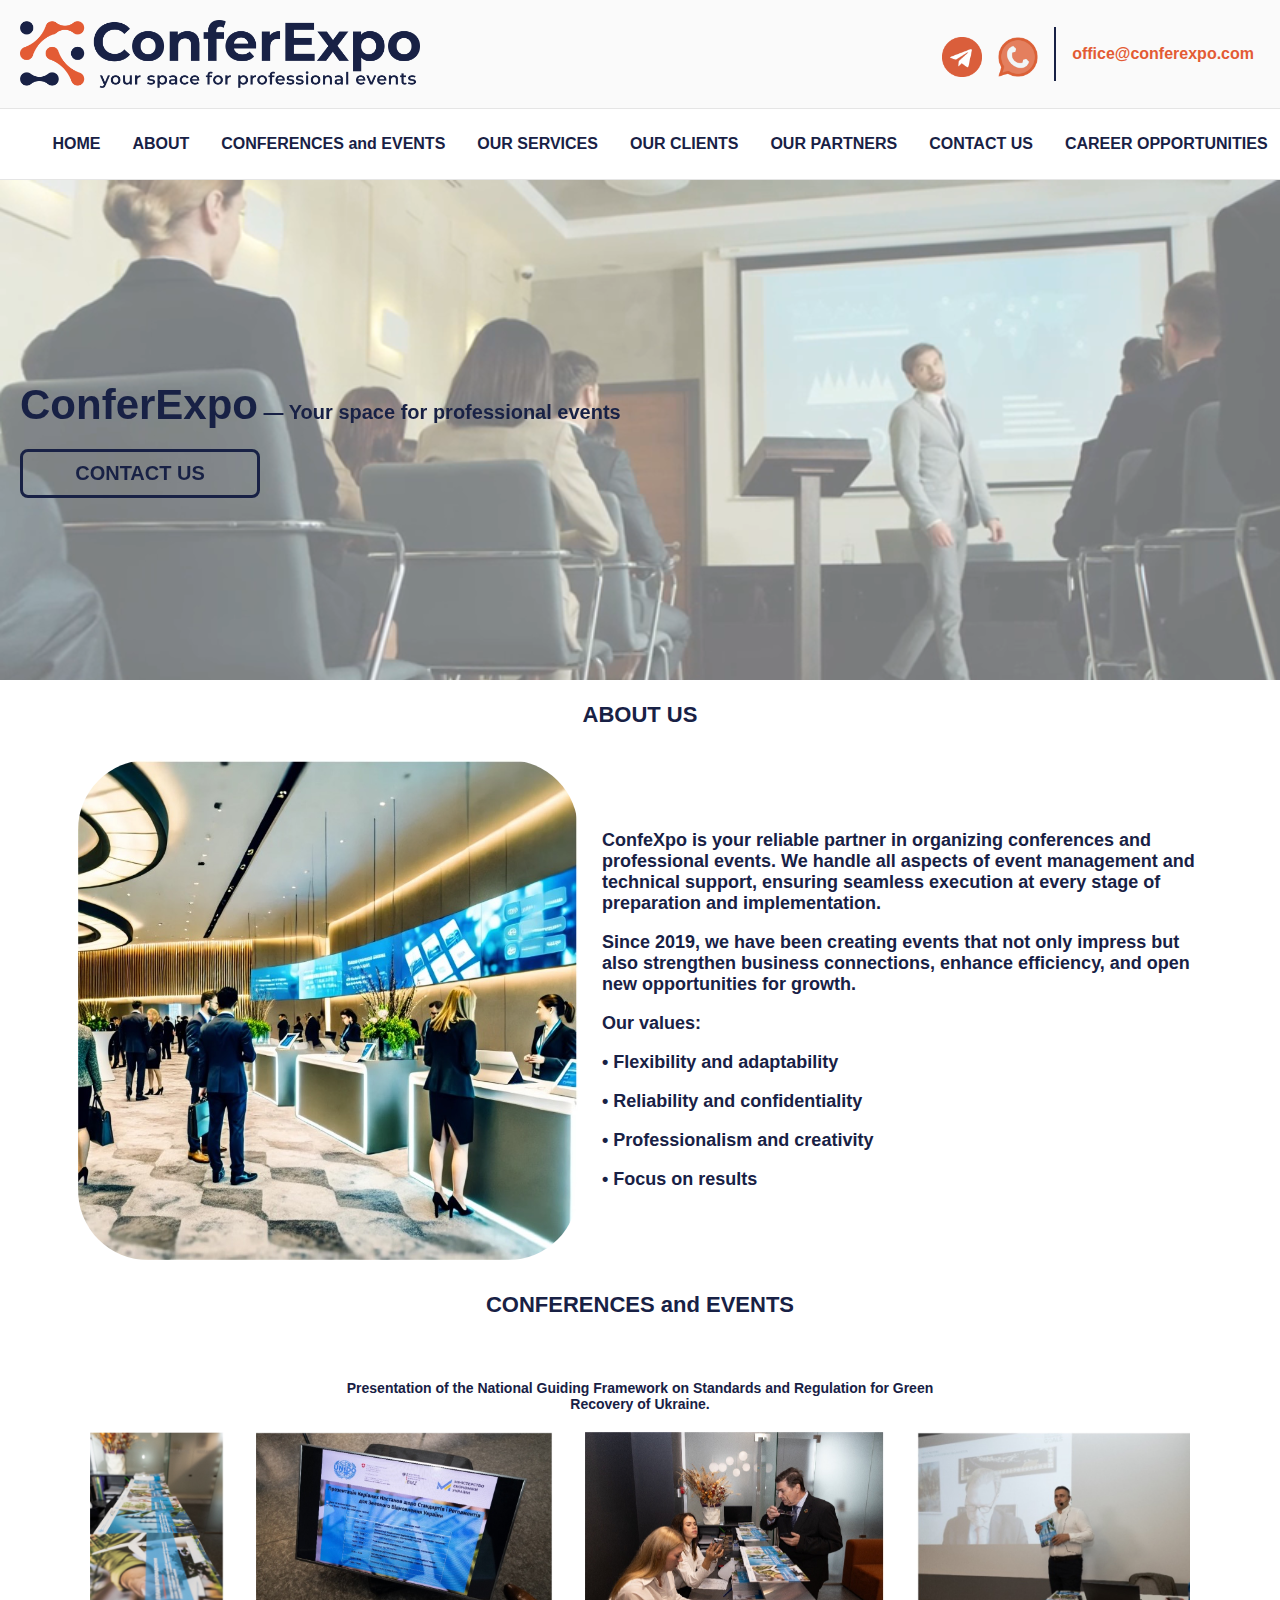
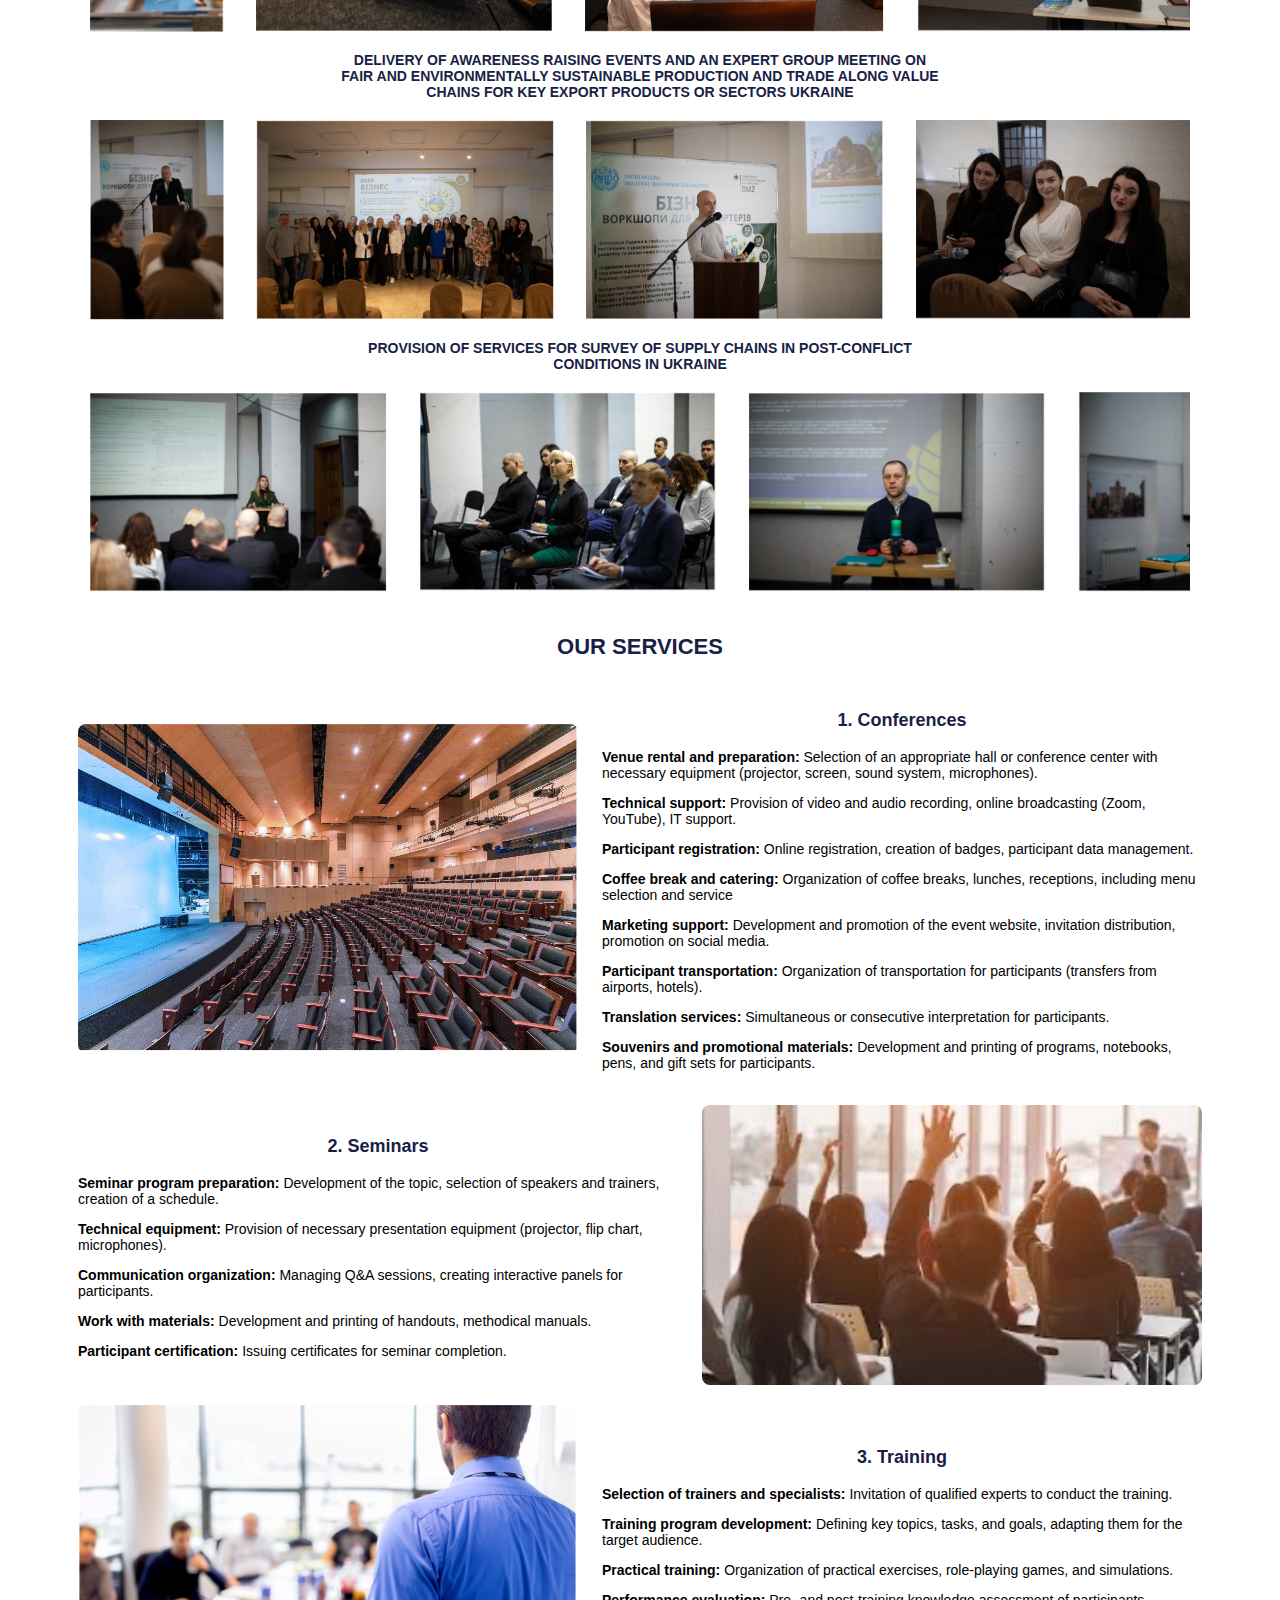
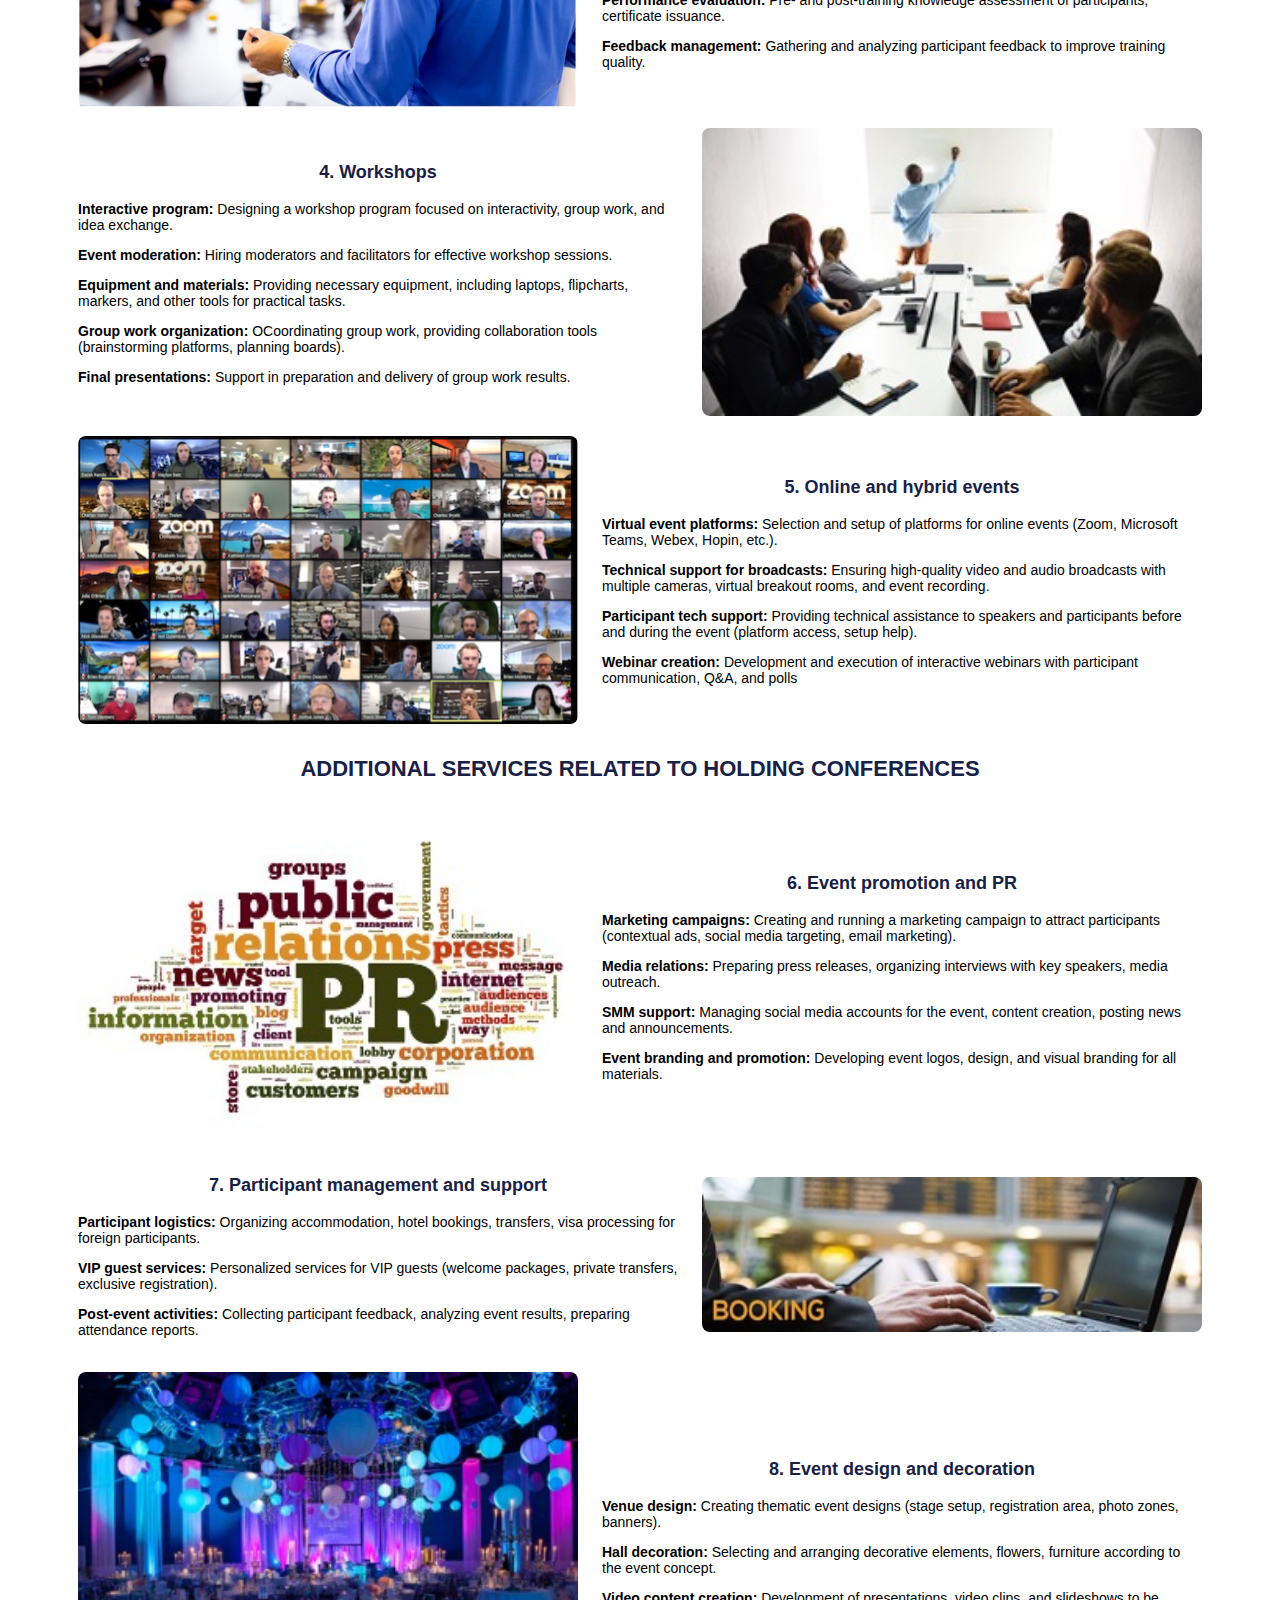
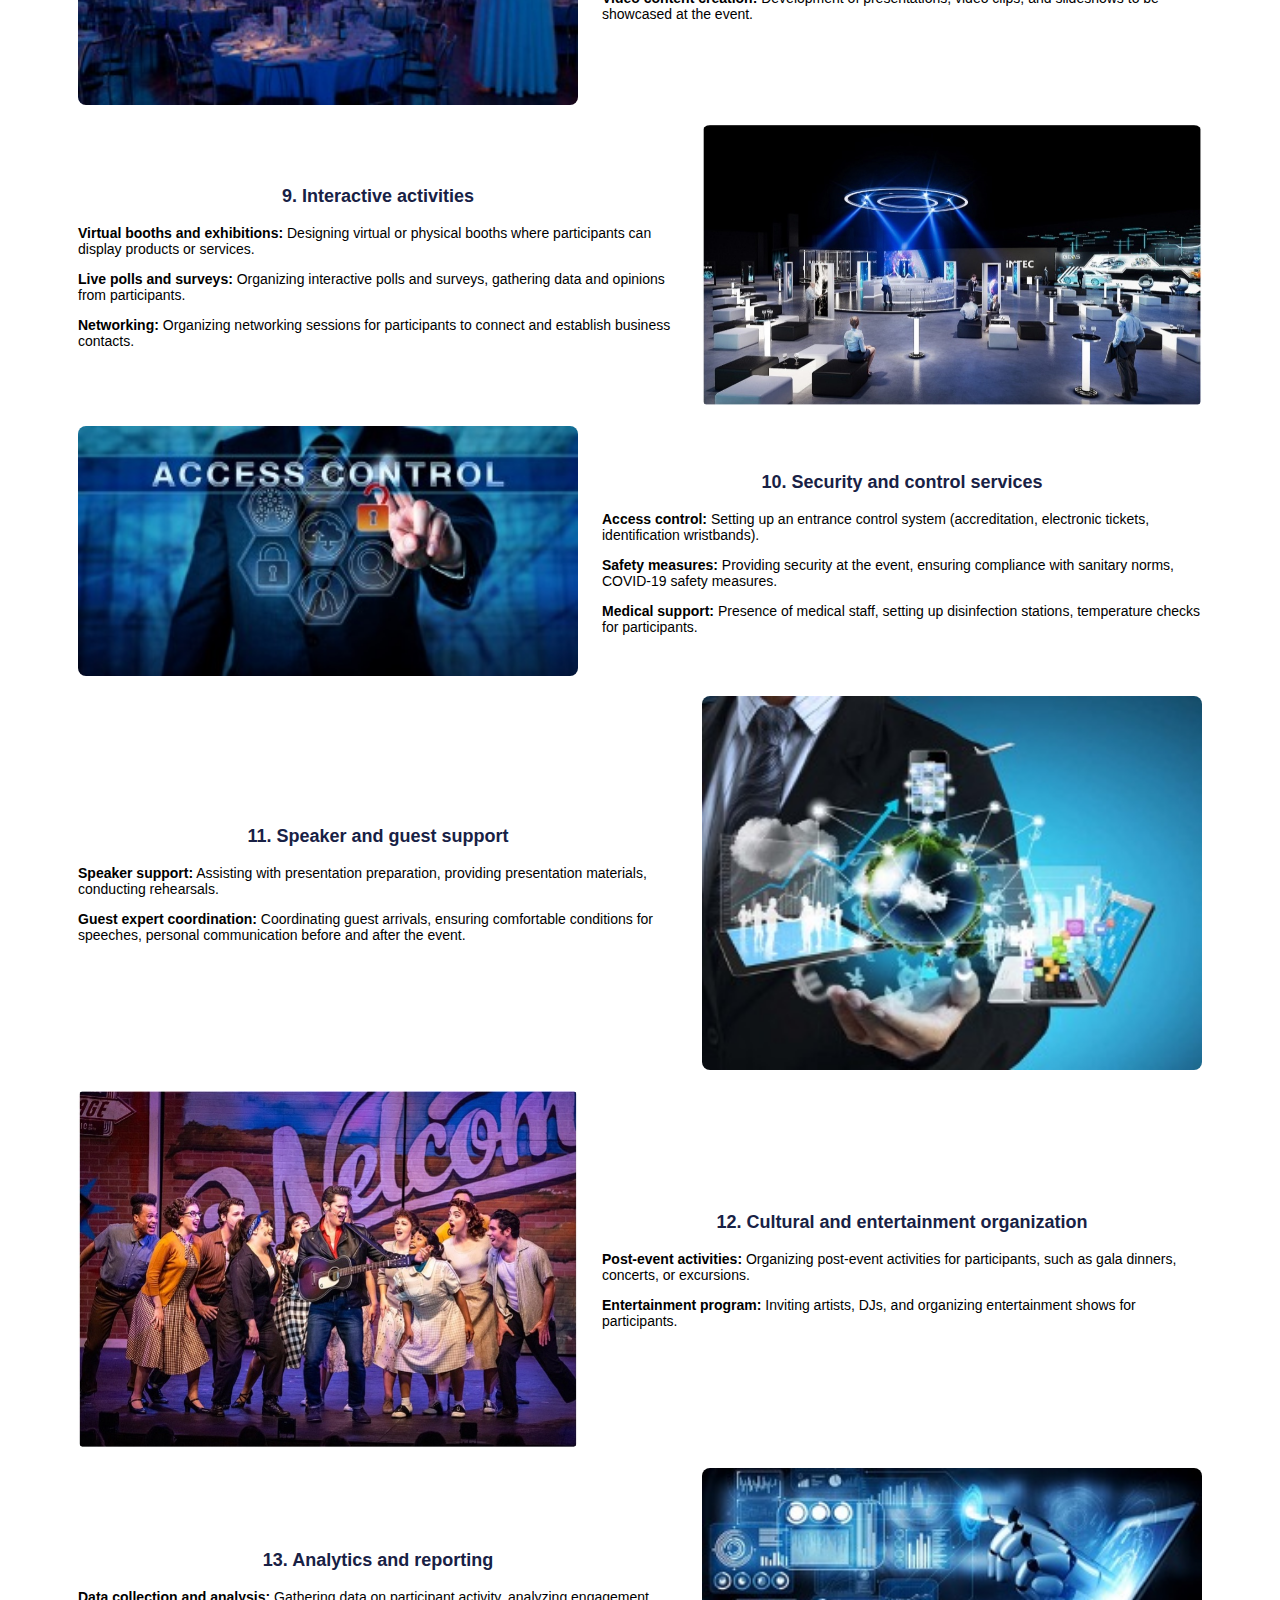
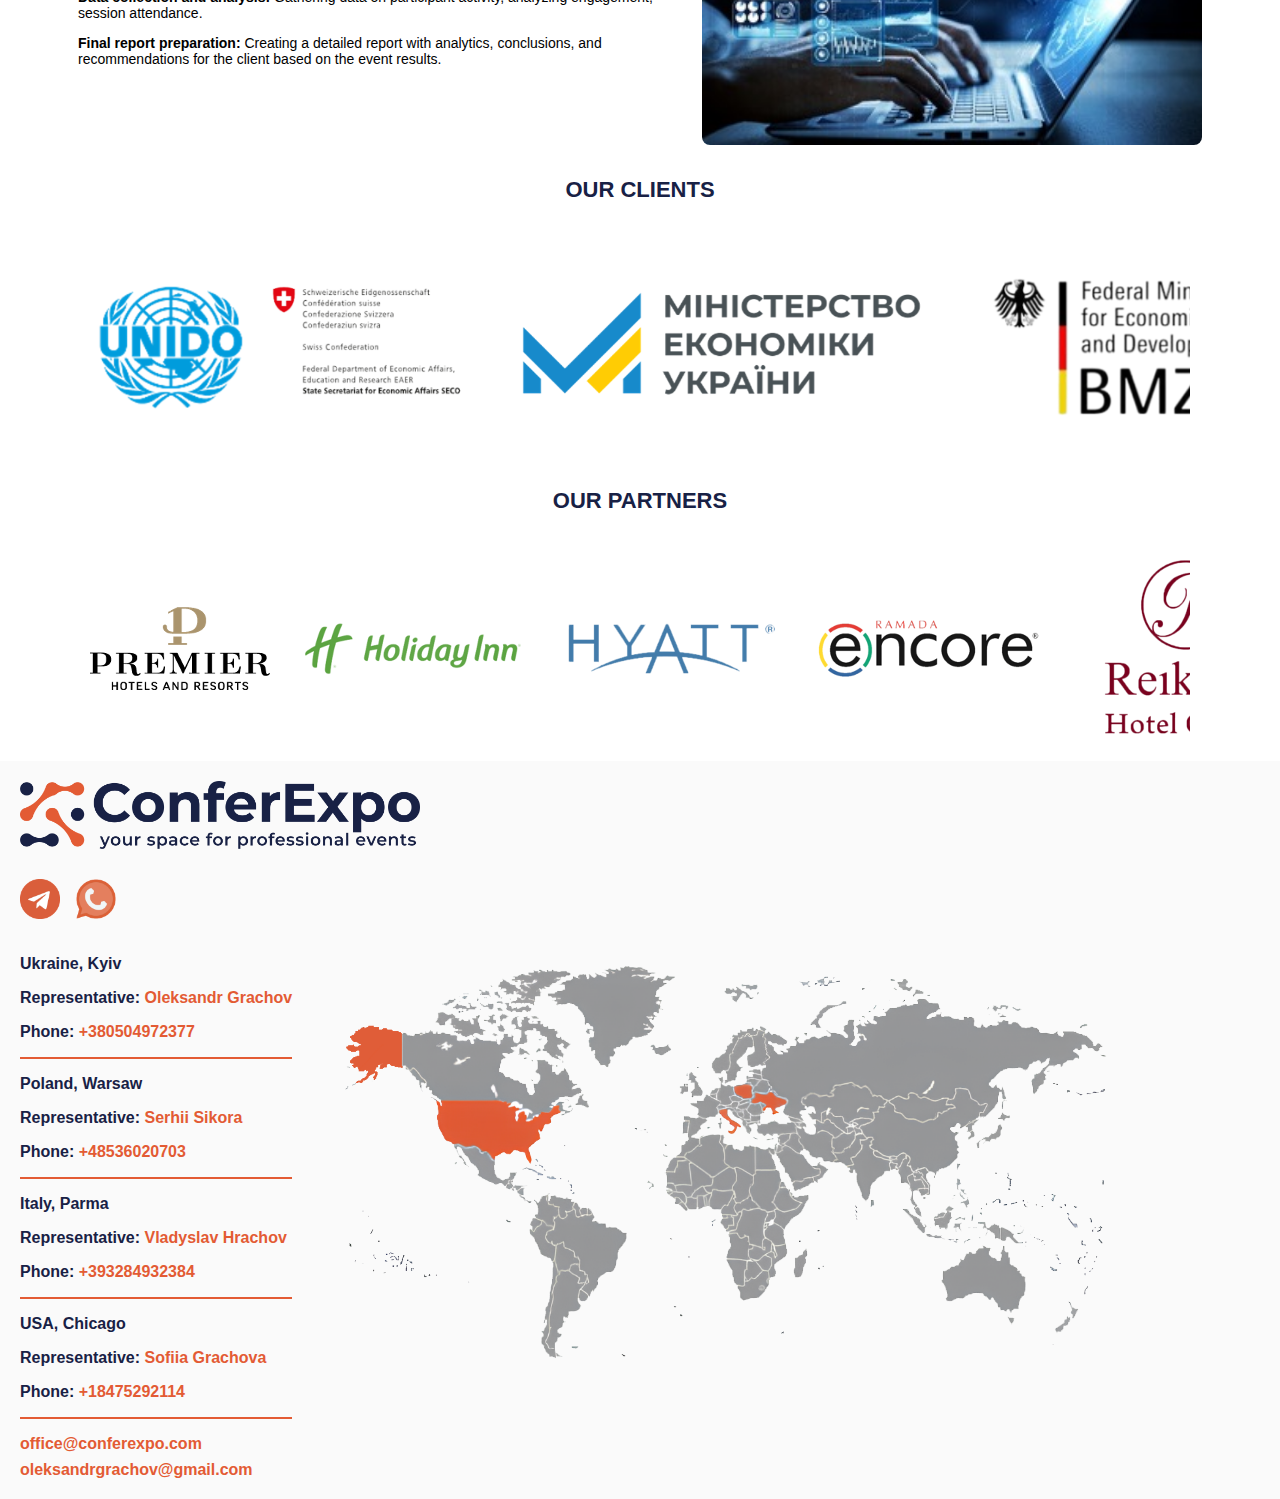
==== commit d6381f1b: "12" ====
--- a/index.html
+++ b/index.html
@@ -63,7 +63,7 @@
 
 <div class="intro">
   <div class="intro-media">
-    <video class="intro-media-video" src="images/video/confernece8.mp4" autoplay muted loop></video>
+    <video class="intro-media-video" src="images/video/confernece8.mp4" playsinline autoplay muted loop></video>
   </div>
   <div class="intro-content">
     <p><span class="name-company">ConferExpo</span> — Your space for professional events</p>
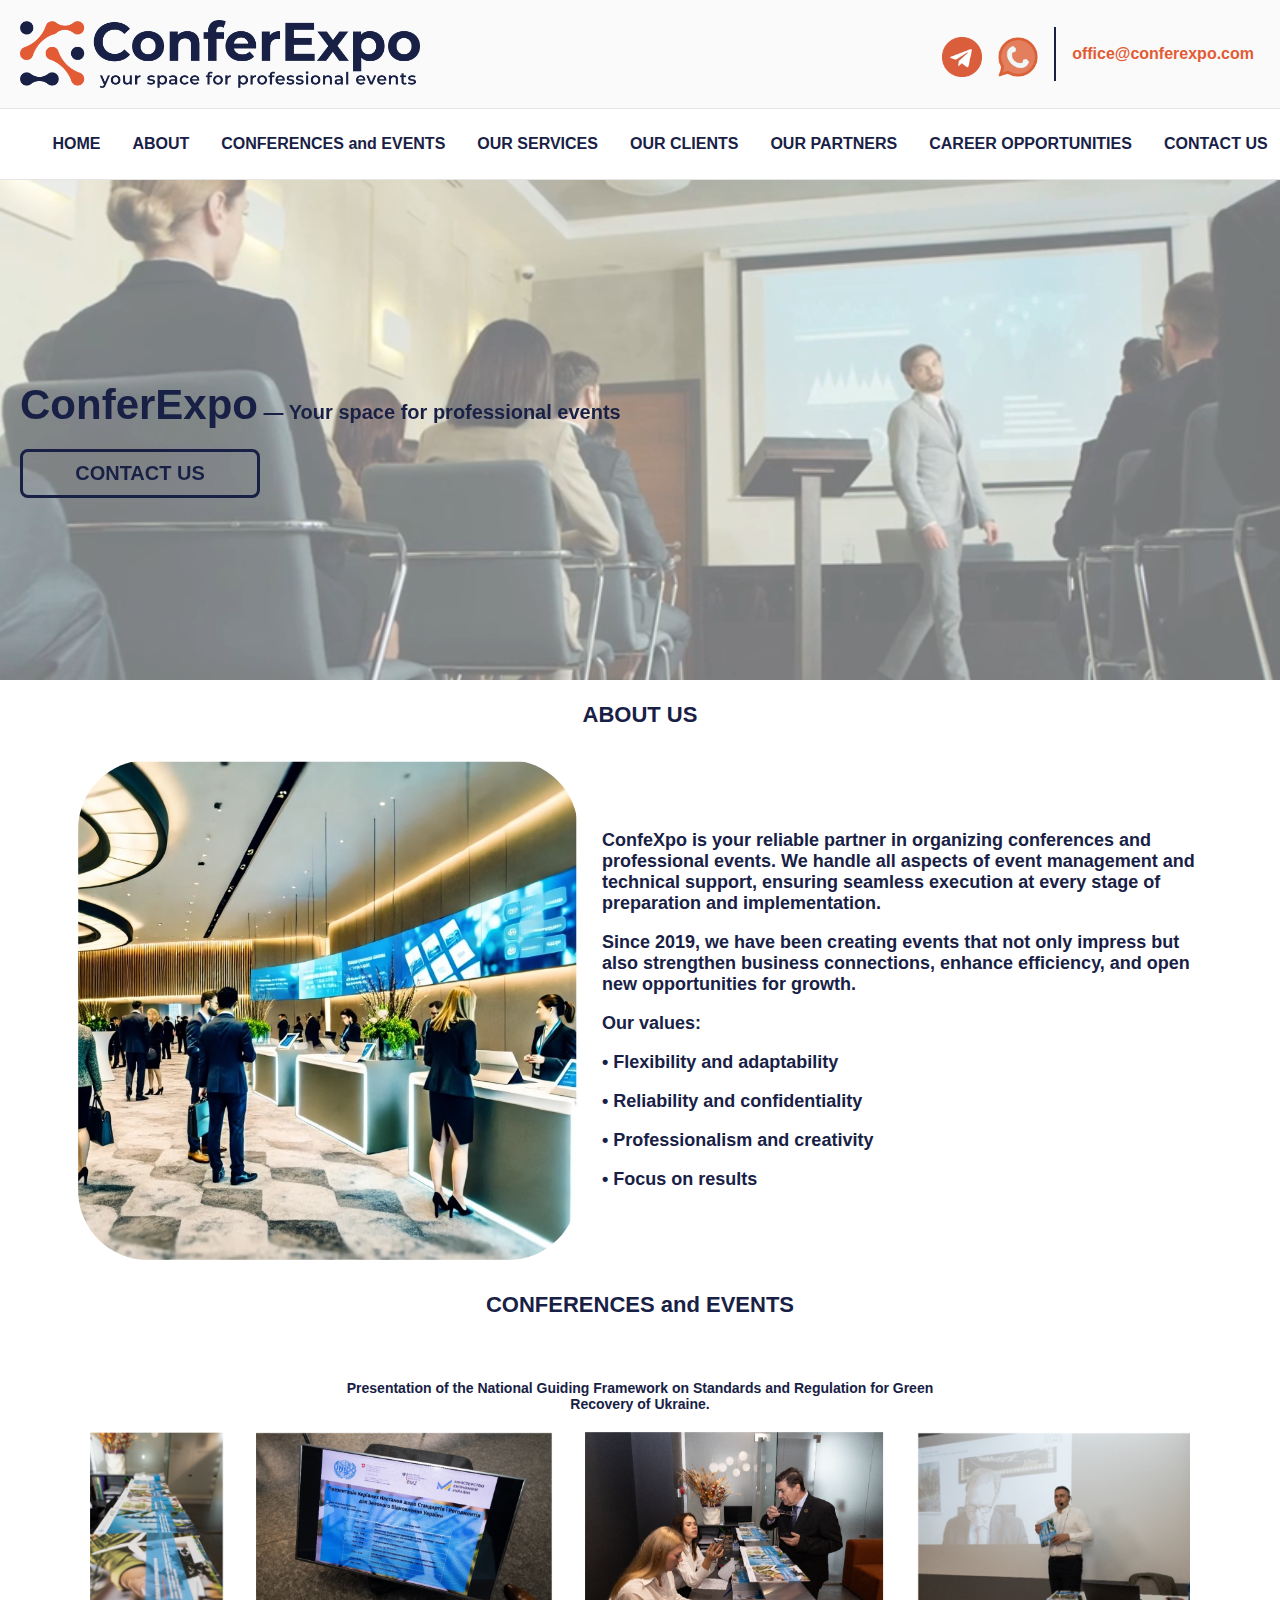
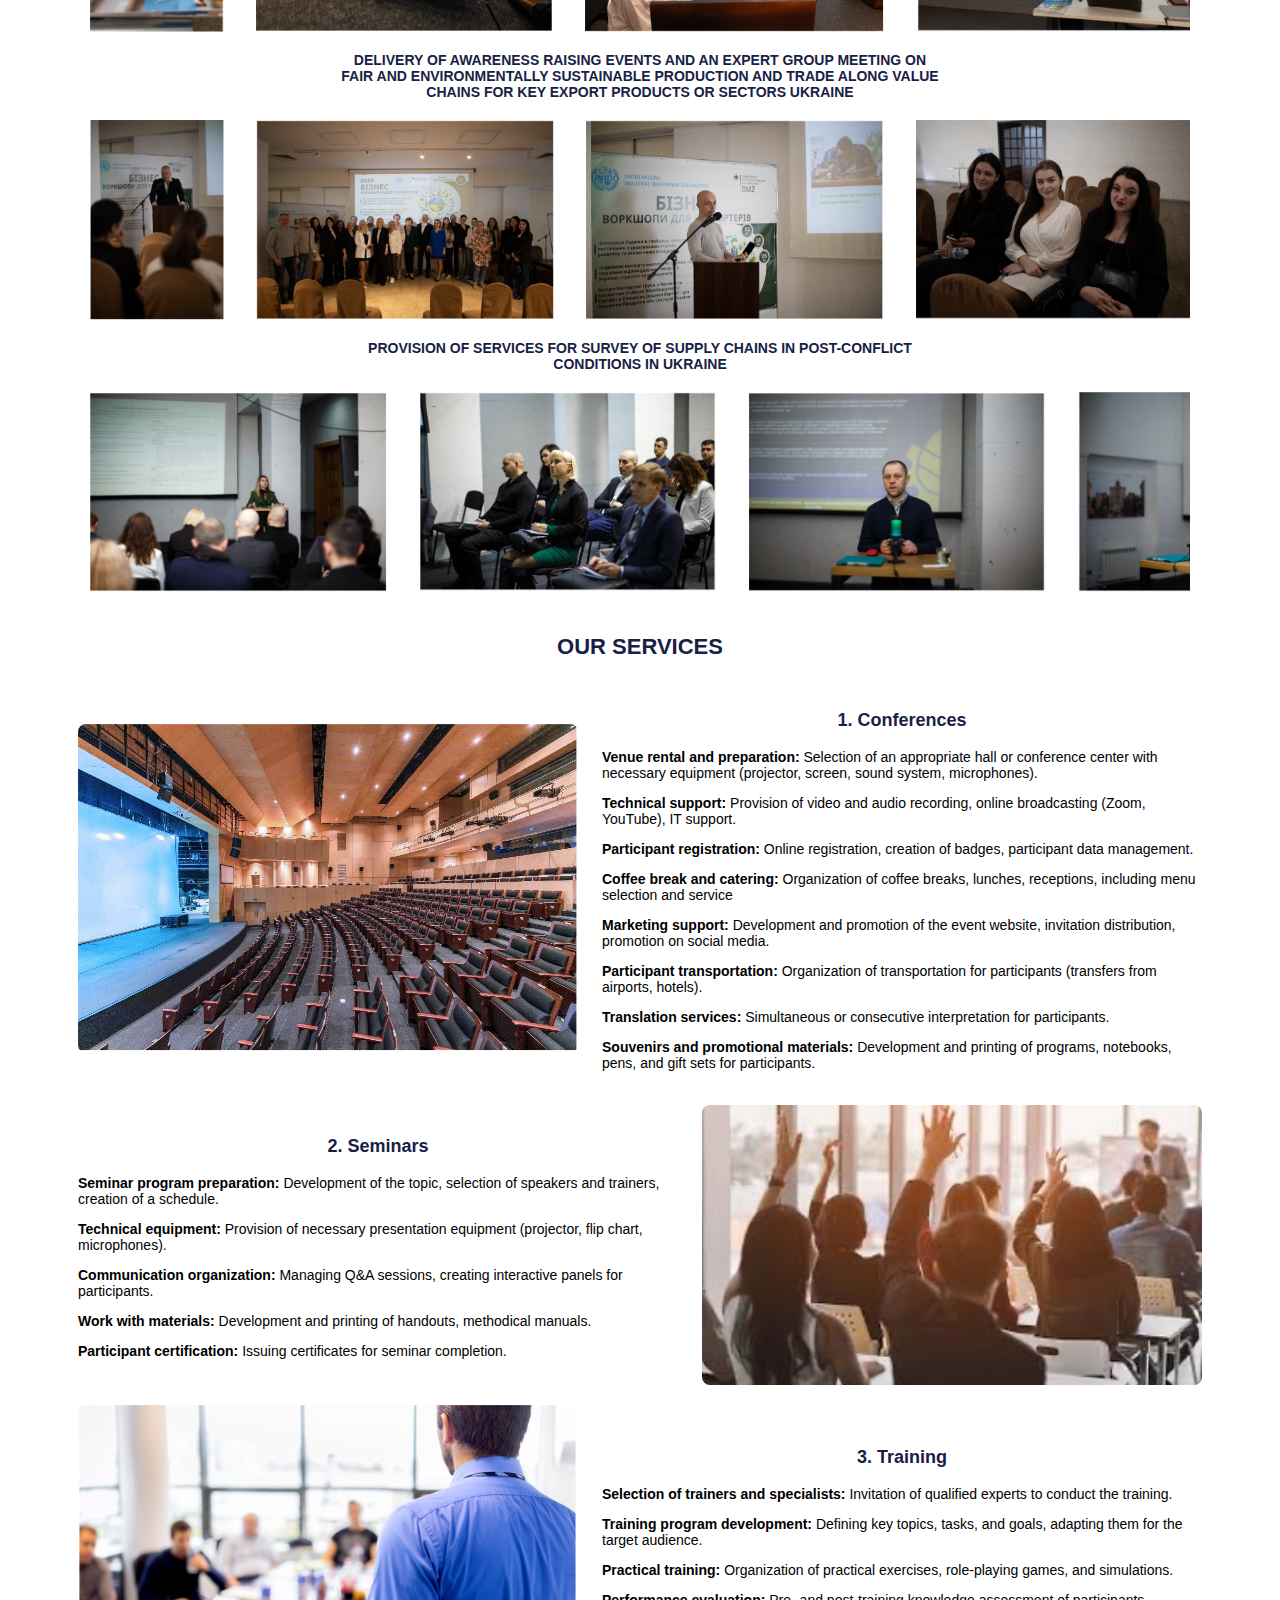
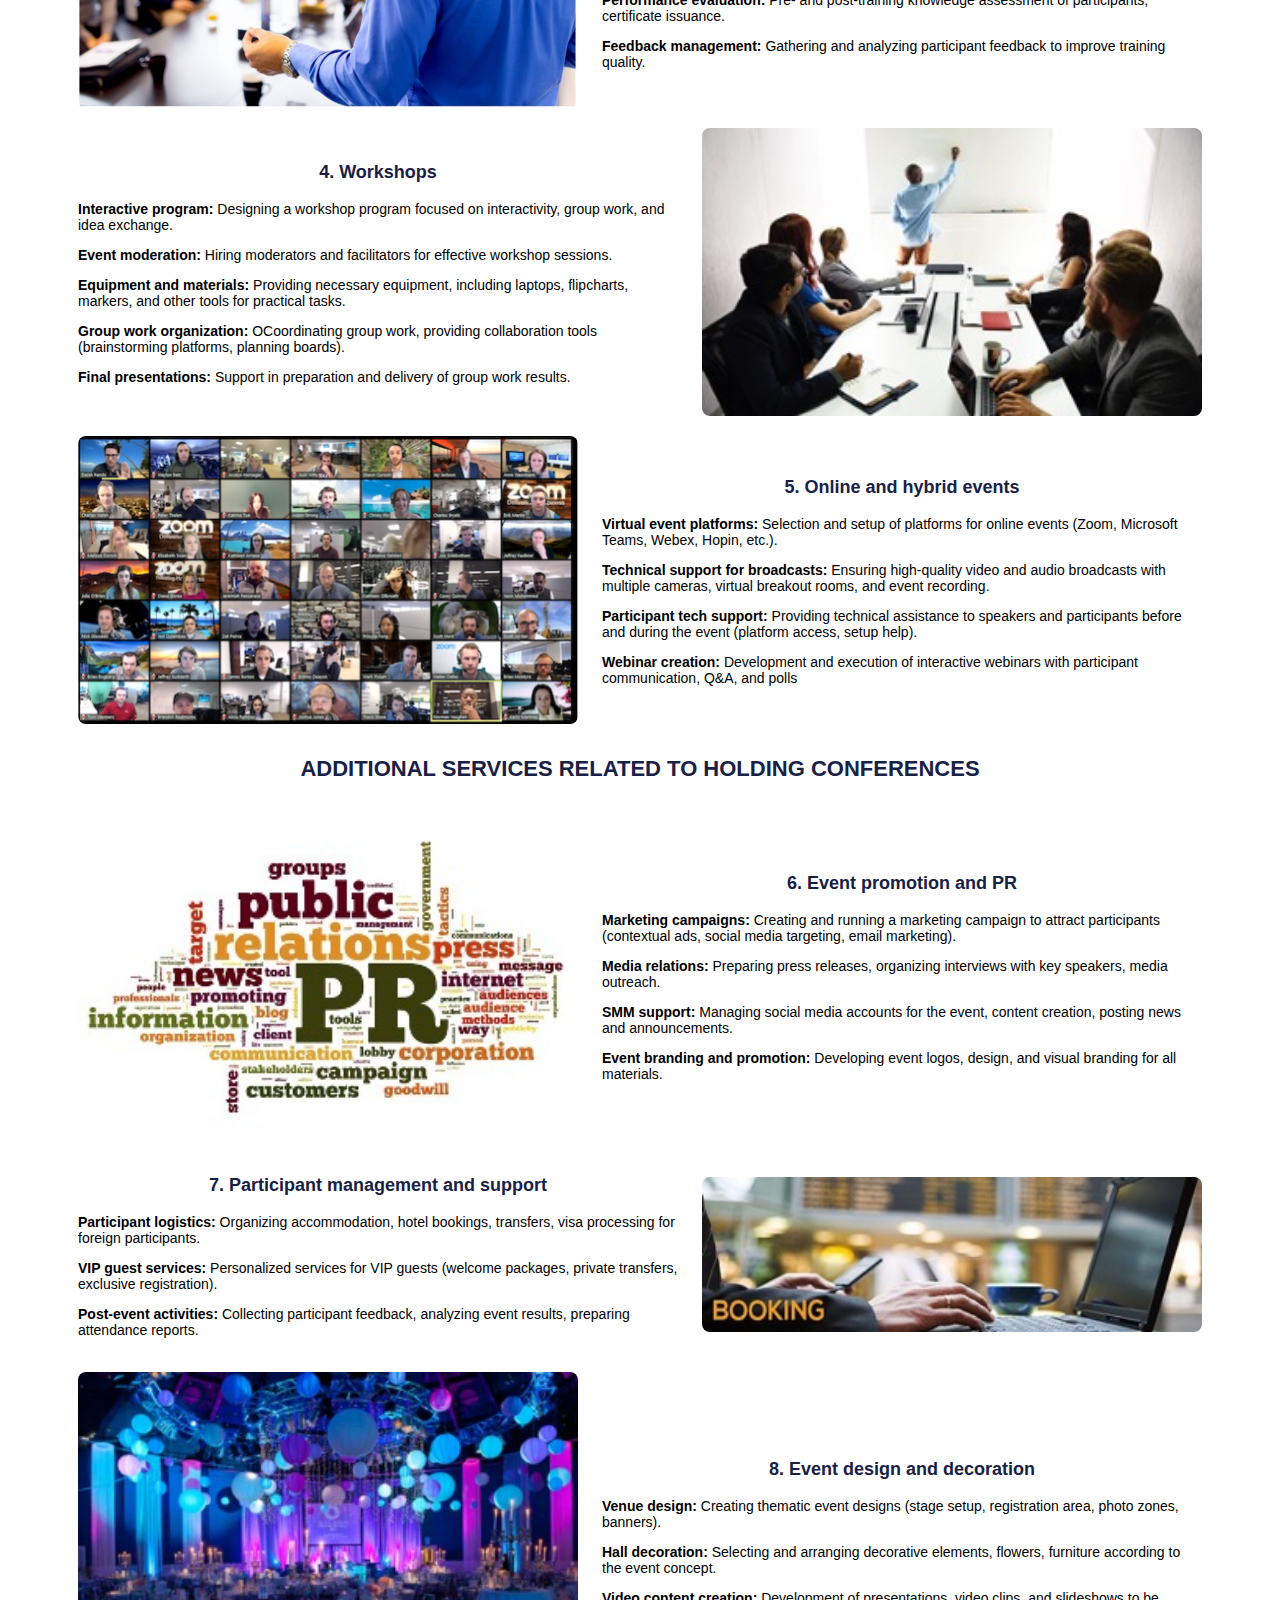
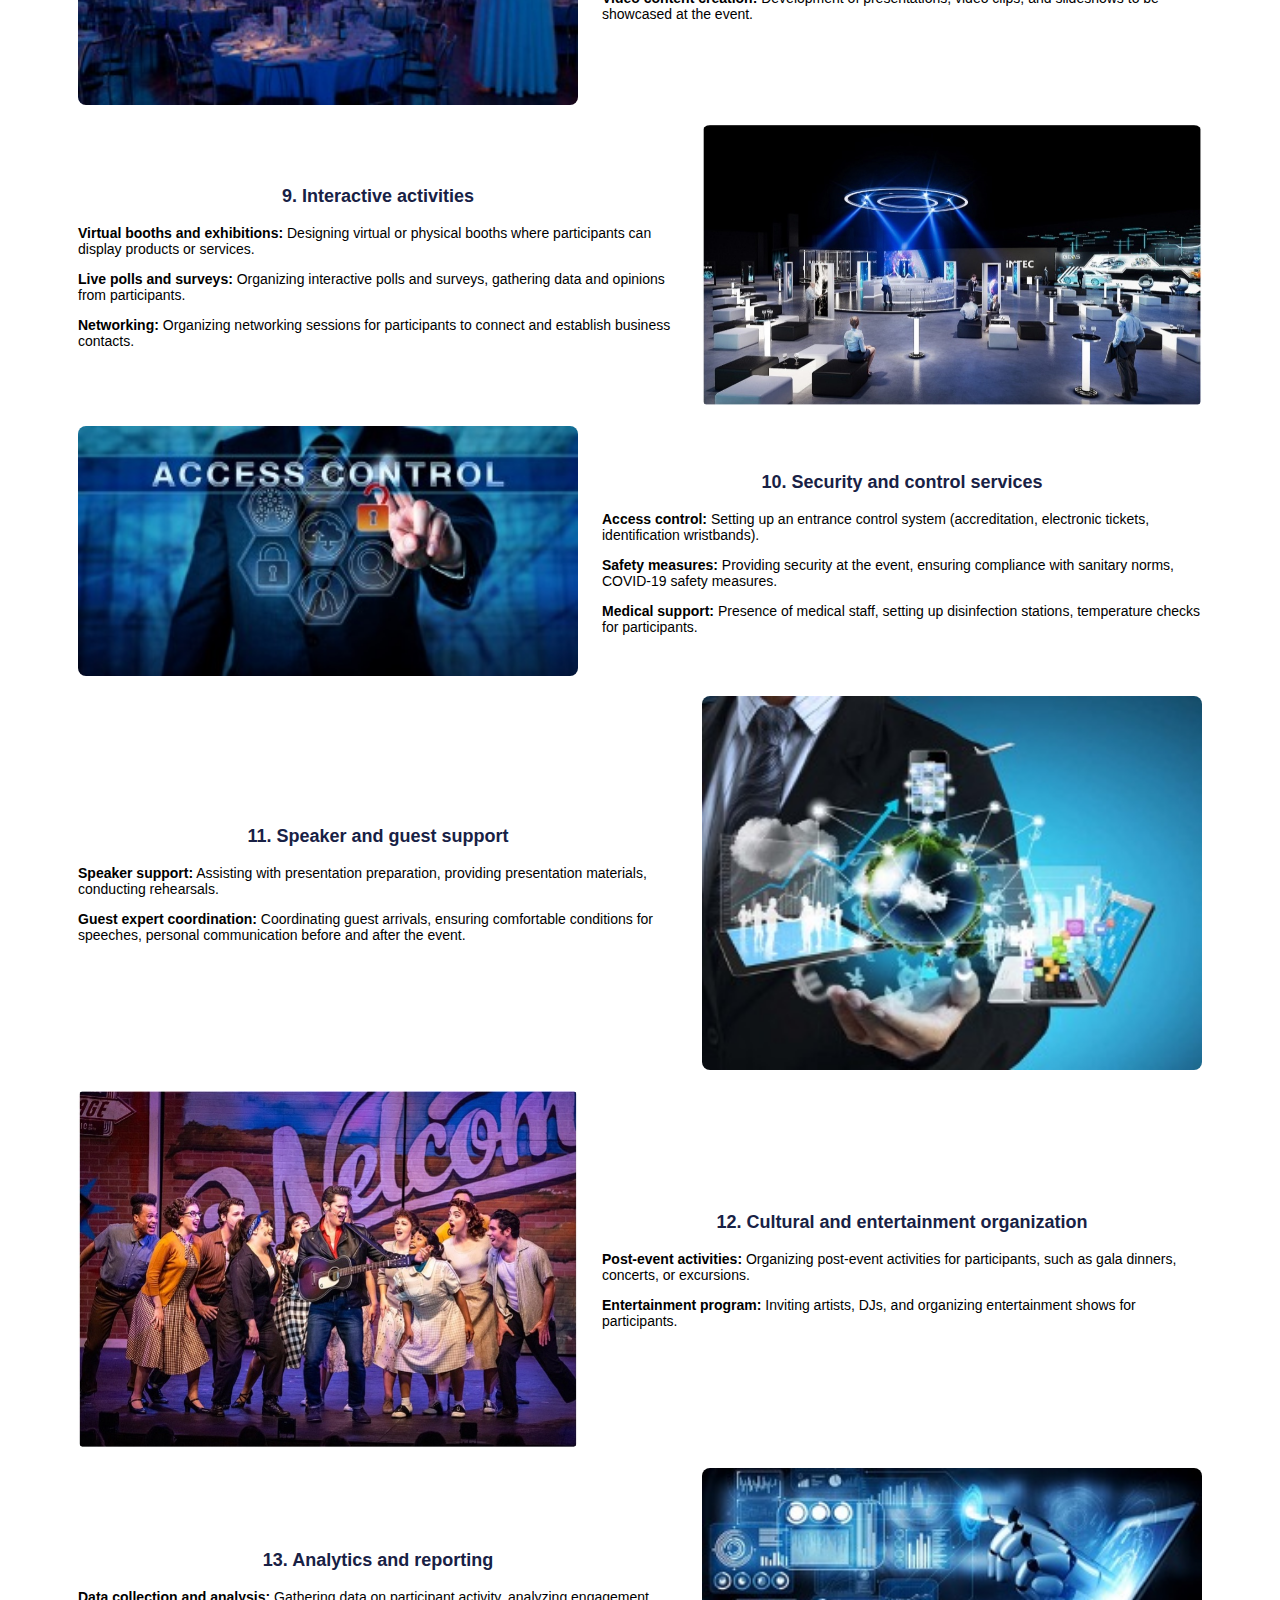
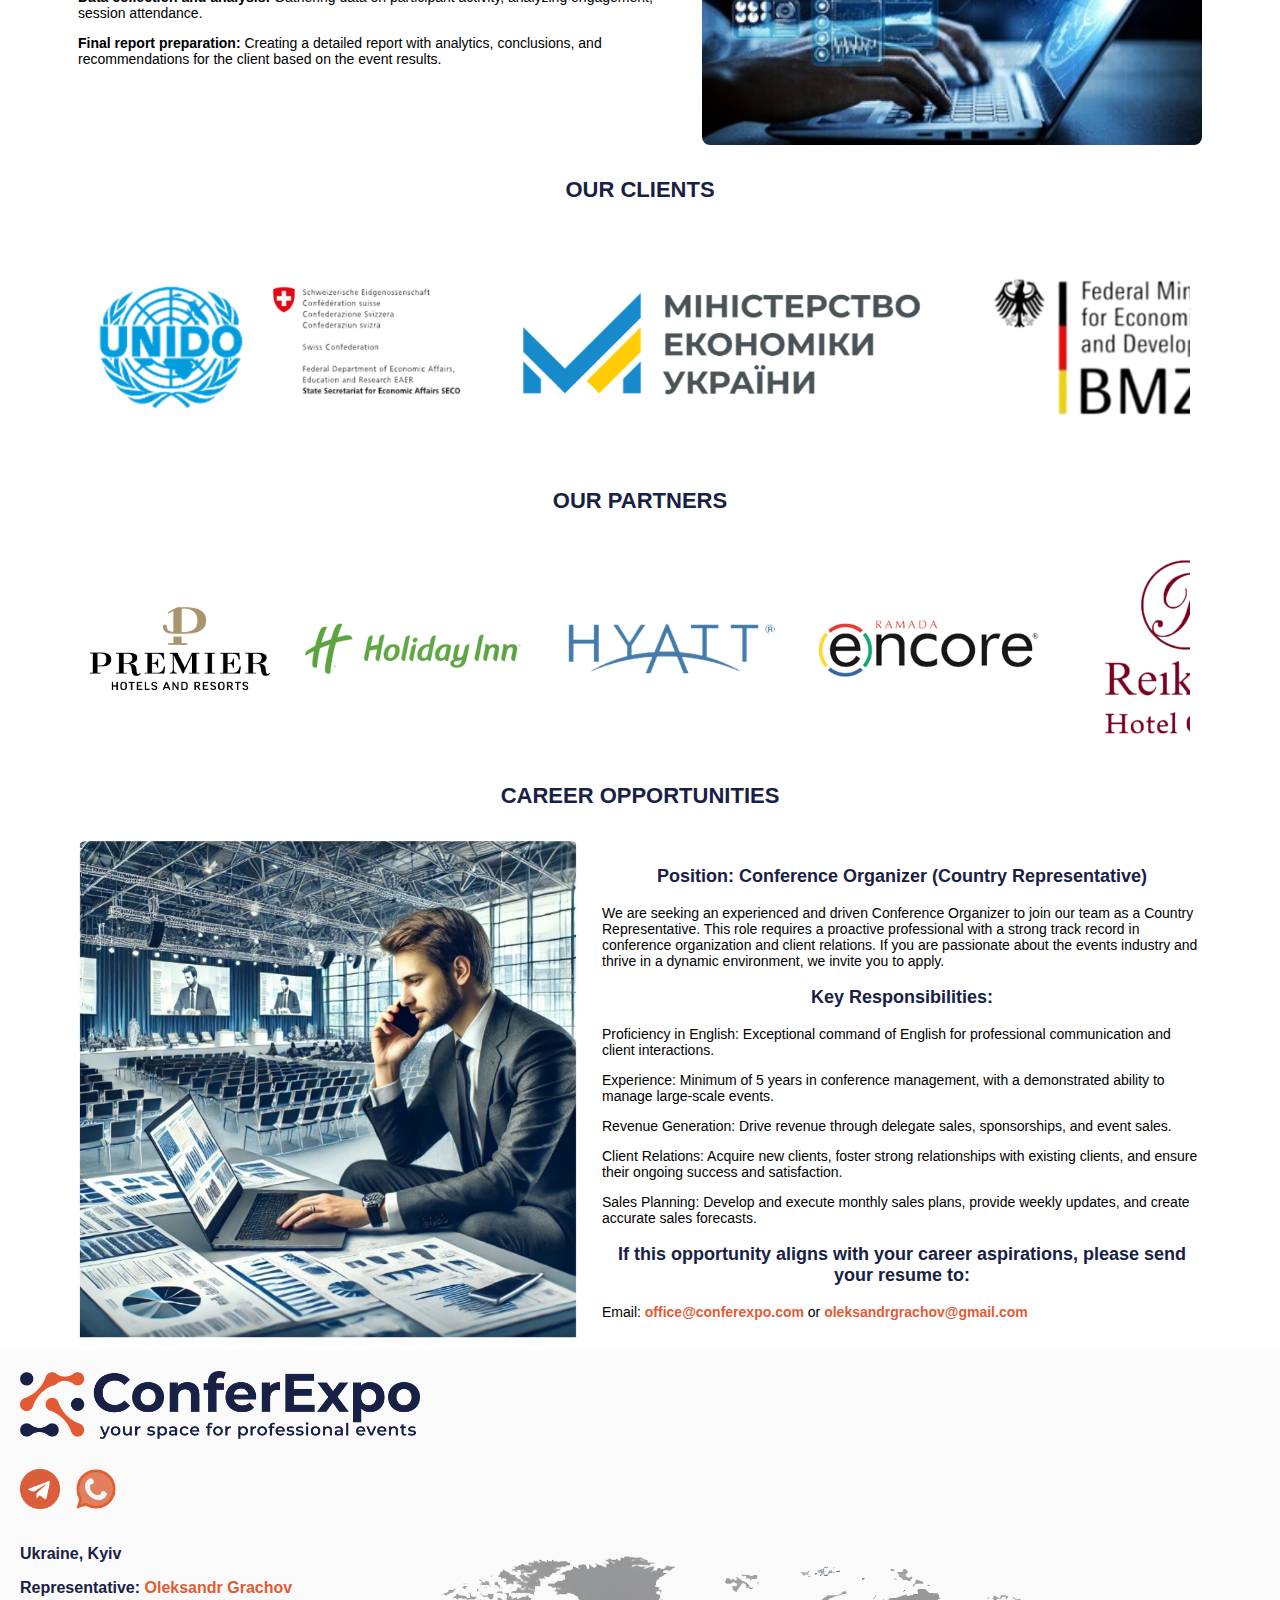
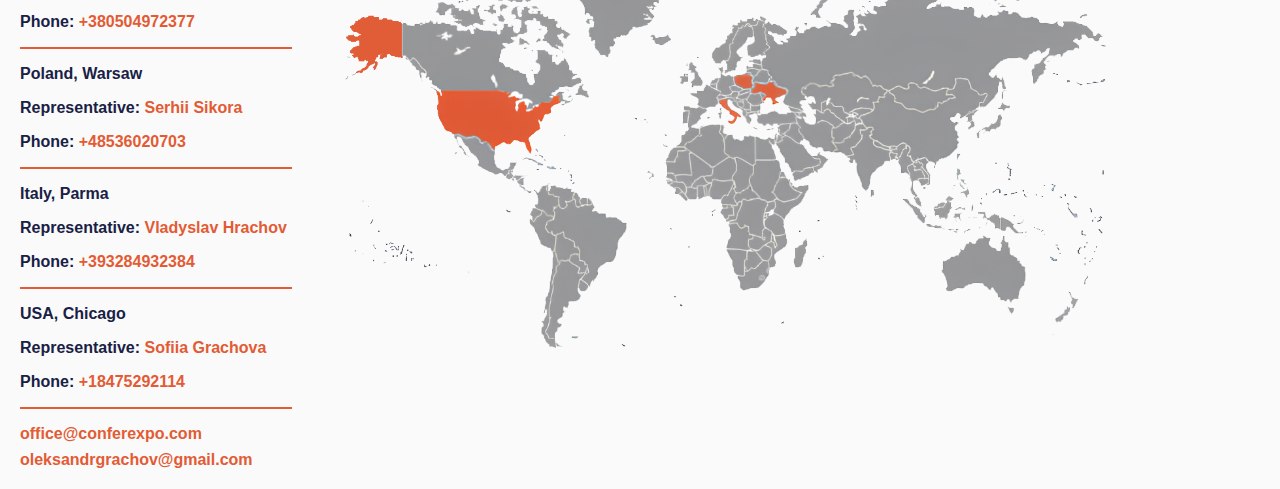
==== commit 7de49ea3: "14" ====
--- a/index.html
+++ b/index.html
@@ -22,57 +22,55 @@
       </div>
       <div class="menu-main-menu-container">
         <ul id="menu-main-menu">
-          <li class="current-menu-item"><a href="#" >HOME</a></li>
-<!--          <li class="menu-parent-item"><a href="#">About<i></i></a></li>-->
-          <li><a href="#clients">ABOUT</a></li>
-          <li><a href="#clients">CONFERENCES and EVENTS</a></li>
-          <li><a href="#clients">OUR SERVICES</a></li>
-          <li><a href="#clients">OUR CLIENTS</a></li>
-          <li><a href="#contacts">OUR PARTNERS</a></li>
+          <li class="current-menu-item"><a href="#home" >HOME</a></li>
+          <li><a href="#about-us">ABOUT</a></li>
+          <li><a href="#conference-ev">CONFERENCES and EVENTS</a></li>
+          <li><a href="#our-service">OUR SERVICES</a></li>
+          <li><a href="#our-clients">OUR CLIENTS</a></li>
+          <li><a href="#our-partners">OUR PARTNERS</a></li>
+          <li><a href="#career">CAREER OPPORTUNITIES</a></li>
           <li><a href="#contacts">CONTACT US</a></li>
-          <li><a href="#contacts">CAREER OPPORTUNITIES</a></li>
         </ul>
       </div>
     </nav>
     <div class="hidden-overley"></div>
   <img class="logo" src="images/logo.png">
-    <div class="contacts-of-header">
+    <div class="contacts-of-header" id="home">
       <div class="phones">
         <a href="https://t.me/+380504972377" class="phone-number"><img class="icon-contact" src="images/telegram1.png"></a></p>
         <a href="https://api.whatsapp.com/send?phone=380504972377" class="phone-number"><img class="icon-contact" src="images/whatsapp1.png"></a>
       </div>
       <div class="email">
         <a class="phone-number" href="mailto:office@conferexpo.com">office@conferexpo.com</a>
-<!--        <a class="phone-number" href="mailto:oleksandrgrachov@gmail.com">oleksandrgrachov@gmail.com</a>-->
       </div>
     </div>
   </div>
 
 <div class="under-menu">
   <ul class="under-menu-container">
-    <li class="li-under-menu"><a class="a-li-under-menu" href="#" >HOME</a></li>
-    <li class="li-under-menu"><a class="a-li-under-menu" href="#">ABOUT</a></li>
-    <li class="li-under-menu"><a class="a-li-under-menu" href="#">CONFERENCES and EVENTS</a></li>
-    <li class="li-under-menu"><a class="a-li-under-menu" href="#">OUR SERVICES</a></li>
-    <li class="li-under-menu"><a class="a-li-under-menu" href="#">OUR CLIENTS</a></li>
-    <li class="li-under-menu"><a class="a-li-under-menu" href="#">OUR PARTNERS</a></li>
-    <li class="li-under-menu"><a class="a-li-under-menu" href="#">CONTACT US</a></li>
-    <li class="li-under-menu"><a class="a-li-under-menu" href="#">CAREER OPPORTUNITIES</a></li>
+    <li class="li-under-menu"><a class="a-li-under-menu" href="#home" >HOME</a></li>
+    <li class="li-under-menu"><a class="a-li-under-menu" href="#about-us">ABOUT</a></li>
+    <li class="li-under-menu"><a class="a-li-under-menu" href="#conference-ev">CONFERENCES and EVENTS</a></li>
+    <li class="li-under-menu"><a class="a-li-under-menu" href="#our-service">OUR SERVICES</a></li>
+    <li class="li-under-menu"><a class="a-li-under-menu" href="#our-clients">OUR CLIENTS</a></li>
+    <li class="li-under-menu"><a class="a-li-under-menu" href="#our-partners">OUR PARTNERS</a></li>
+    <li class="li-under-menu"><a class="a-li-under-menu" href="#career">CAREER OPPORTUNITIES</a></li>
+    <li class="li-under-menu"><a class="a-li-under-menu" href="#contacts">CONTACT US</a></li>
   </ul>
 </div>
 
 <div class="intro">
   <div class="intro-media">
-    <video class="intro-media-video" src="images/video/confernece8.mp4" playsinline autoplay muted loop></video>
+    <video class="intro-media-video" src="images/video/confernece8.mp4" type="video/mp4" playsinline autoplay muted loop></video>
   </div>
   <div class="intro-content">
     <p><span class="name-company">ConferExpo</span> — Your space for professional events</p>
-    <button class="button-to-contact"><a class="link-to-contact">CONTACT US</a></button>
-  </div>
-</div>
-
-
-<div class="our-services">
+    <button class="button-to-contact"><a href="#contacts" class="link-to-contact">CONTACT US</a></button>
+  </div>
+</div>
+
+
+<div class="our-services" id="about-us">
   <p class="our-services our-clients-text-and-partners">ABOUT US</p>
   <div class="our-services-container">
     <div class="our-services-text-and-photo">
@@ -97,7 +95,7 @@
 
 
 
-<div class="our-services">
+<div class="our-services" id="conference-ev">
   <p class="our-services our-clients-text-and-partners">CONFERENCES and EVENTS</p>
   <div class="our-services-container container-events">
       <p class="name-service events-name">Presentation of the National Guiding Framework on Standards and Regulation for Green Recovery of Ukraine.</p>
@@ -135,17 +133,6 @@
         <img class="photo-carousel" src="images/events2/e4.jpg" alt="Event 4">
         <img class="photo-carousel" src="images/events2/e5.jpg" alt="Event 5">
         <img class="photo-carousel" src="images/events2/e6.jpg" alt="Event 6">
-<!--        <img class="photo-carousel" src="images/events2/e7.jpg" alt="Event 7">-->
-<!--        <img class="photo-carousel" src="images/events2/e8.jpg" alt="Event 8">-->
-<!--        <img class="photo-carousel" src="images/events2/e9.jpg" alt="Event 9">-->
-<!--        <img class="photo-carousel" src="images/events2/e10.png" alt="Event 10">-->
-<!--        <img class="photo-carousel" src="images/events2/e11.jpg" alt="Event 11">-->
-<!--        <img class="photo-carousel" src="images/events2/e12.jpg" alt="Event 12">-->
-<!--        <img class="photo-carousel" src="images/events2/e13.jpg" alt="Event 13">-->
-<!--        <img class="photo-carousel" src="images/events2/e14.jpg" alt="Event 14">-->
-<!--        <img class="photo-carousel" src="images/events2/e15.jpg" alt="Event 15">-->
-<!--        <img class="photo-carousel" src="images/events2/e16.jpg" alt="Event 15">-->
-<!--        <img class="photo-carousel" src="images/events2/e17.jpg" alt="Event 15">-->
       </div>
     </div>
 
@@ -172,7 +159,7 @@
   </div>
 </div>
 
-<div class="our-services">
+<div class="our-services" id="our-service">
   <p class="our-services our-clients-text-and-partners">OUR SERVICES</p>
   <div class="our-services-container">
     <div class="our-services-text-and-photo">
@@ -267,7 +254,7 @@
   </div>
 </div>
 
-<div class="our-services">
+<div class="our-services" id="additional">
   <p class="our-services our-clients-text-and-partners">ADDITIONAL SERVICES RELATED TO HOLDING CONFERENCES</p>
   <div class="our-services-container">
     <div class="our-services-text-and-photo">
@@ -353,21 +340,21 @@
 </div>
 
 
-<div class="our-clients-box-and-partners">
+<div class="our-clients-box-and-partners" id="our-clients">
   <p class="our-clients-text-and-partners">OUR CLIENTS</p>
   <div class="carousel-container3">
     <div class="carousel3">
       <img class="clients-logo" src="images/ourclients/Unido.png" alt="Event 1">
       <img class="clients-logo" src="images/ourclients/economic.png" alt="Event 2">
       <img class="clients-logo" src="images/ourclients/bmz.png" alt="Event 3">
-      <img class="clients-logo" src="images/ourclients/eurobank.png" alt="Event 4">
+      <img class="clients-logo" src="images/ourclients/European_Bank_for_RAD-logo-B98408EBB3-seeklogo.com.png" alt="Event 4">
       <img class="clients-logo" src="images/ourclients/idlo.png" alt="Event 5">
       <img class="clients-logo" src="images/ourclients/ifc.png" alt="Event 6">
     </div>
   </div>
 </div>
 
-<div class="our-clients-box-and-partners">
+<div class="our-clients-box-and-partners" id="our-partners">
   <p class="our-clients-text-and-partners">OUR PARTNERS</p>
   <div class="carousel-container4">
     <div class="carousel4">
@@ -388,7 +375,49 @@
 
 
 
-<div class="in-front-of-footer">
+<div class="our-services" id="career">
+  <p class="our-services our-clients-text-and-partners">CAREER OPPORTUNITIES</p>
+  <div class="our-services-container">
+    <div class="our-services-text-and-photo">
+      <img class="photo-service" src="images/career-opurtinities.jpg">
+      <div class="text-service">
+        <p class="name-service">Position: Conference Organizer (Country Representative)</p>
+        <p class="full-text-service">We are seeking an experienced and driven Conference Organizer to join our team as
+          a Country Representative. This role requires a proactive professional with a strong track record in
+          conference organization and client relations. If you are passionate about the events industry and
+          thrive in a dynamic environment, we invite you to apply.</p>
+        <p class="name-service">Key Responsibilities:</p>
+        <p class="full-text-service">
+          Proficiency in English: Exceptional command of English for professional communication and client interactions.
+        </p>
+        <p class="full-text-service">
+          Experience: Minimum of 5 years in conference management, with a demonstrated ability to manage
+          large-scale events.
+        </p>
+        <p class="full-text-service">
+          Revenue Generation: Drive revenue through delegate sales, sponsorships, and event sales.
+        </p>
+        <p class="full-text-service">
+          Client Relations: Acquire new clients, foster strong relationships with existing clients, and ensure their
+          ongoing success and satisfaction.
+        </p>
+        <p class="full-text-service">
+          Sales Planning: Develop and execute monthly sales plans, provide weekly updates, and create
+          accurate sales forecasts.
+        </p>
+        <p class="name-service">If this opportunity aligns with your career aspirations, please send your resume to:</p>
+        <p class="full-text-service">
+          Email: <a class="phone-number" href="mailto:office@conferexpo.com">office@conferexpo.com</a> or <a class="phone-number" href="mailto:oleksandrgrachov@gmail.com">oleksandrgrachov@gmail.com</a>
+        </p>
+      </div>
+    </div>
+  </div>
+</div>
+
+
+
+
+<div class="in-front-of-footer" id="contacts">
   <img class="logo" src="images/logo.png">
 
 
@@ -403,22 +432,22 @@
       <div class="footer-country-phones">
         <p class="country">Ukraine, Kyiv</p>
         <p class="name"><span class="name-phone1">Representative: </span>Oleksandr Grachov</p>
-        <p class="name"><span class="name-phone1">Phone: </span><a class="phone-country">+380504972377</a></p>
+        <p class="name"><span class="name-phone1">Phone: </span><a href="tel:+380504972377" class="phone-country">+380504972377</a></p>
       </div>
       <div class="footer-country-phones">
         <p class="country">Poland, Warsaw</p>
         <p class="name"><span class="name-phone1">Representative: </span>Serhii Sikora</p>
-        <p class="name"><span class="name-phone1">Phone: </span><a class="phone-country">+48536020703</a></p>
+        <p class="name"><span class="name-phone1">Phone: </span><a href="tel:+48536020703" class="phone-country">+48536020703</a></p>
       </div>
       <div class="footer-country-phones">
         <p class="country">Italy, Parma</p>
         <p class="name"><span class="name-phone1">Representative: </span>Vladyslav Hrachov</p>
-        <p class="name"><span class="name-phone1">Phone: </span><a class="phone-country">+393284932384</a></p>
+        <p class="name"><span class="name-phone1">Phone: </span><a href="tel:+393284932384" class="phone-country">+393284932384</a></p>
       </div>
       <div class="footer-country-phones">
         <p class="country">USA, Chicago</p>
         <p class="name"><span class="name-phone1">Representative: </span>Sofiia Grachova</p>
-        <p class="name"><span class="name-phone1">Phone: </span><a class="phone-country">+18475292114</a></p>
+        <p class="name"><span class="name-phone1">Phone: </span><a href="tel:+18475292114" class="phone-country">+18475292114</a></p>
       </div>
     </div>
 
@@ -433,12 +462,8 @@
     </div>
   </div>
 
-
-</div>
-
-
-
-
-  <script src="script.js"></script>
+</div>
+
+<script src="script.js"></script>
 </body>
 </html>
--- a/styless.css
+++ b/styless.css
@@ -600,10 +600,16 @@
   color: #182145;
   font-size: 20px;
   font-weight: 800;
+  text-decoration: none;
 }
 
 .button-to-contact:hover{
   border: 3px solid #e35b34;
+}
+
+.phone-country{
+  color: #e35b34;
+  text-decoration: none;
 }
 
 /*.link-to-contact:hover{*/
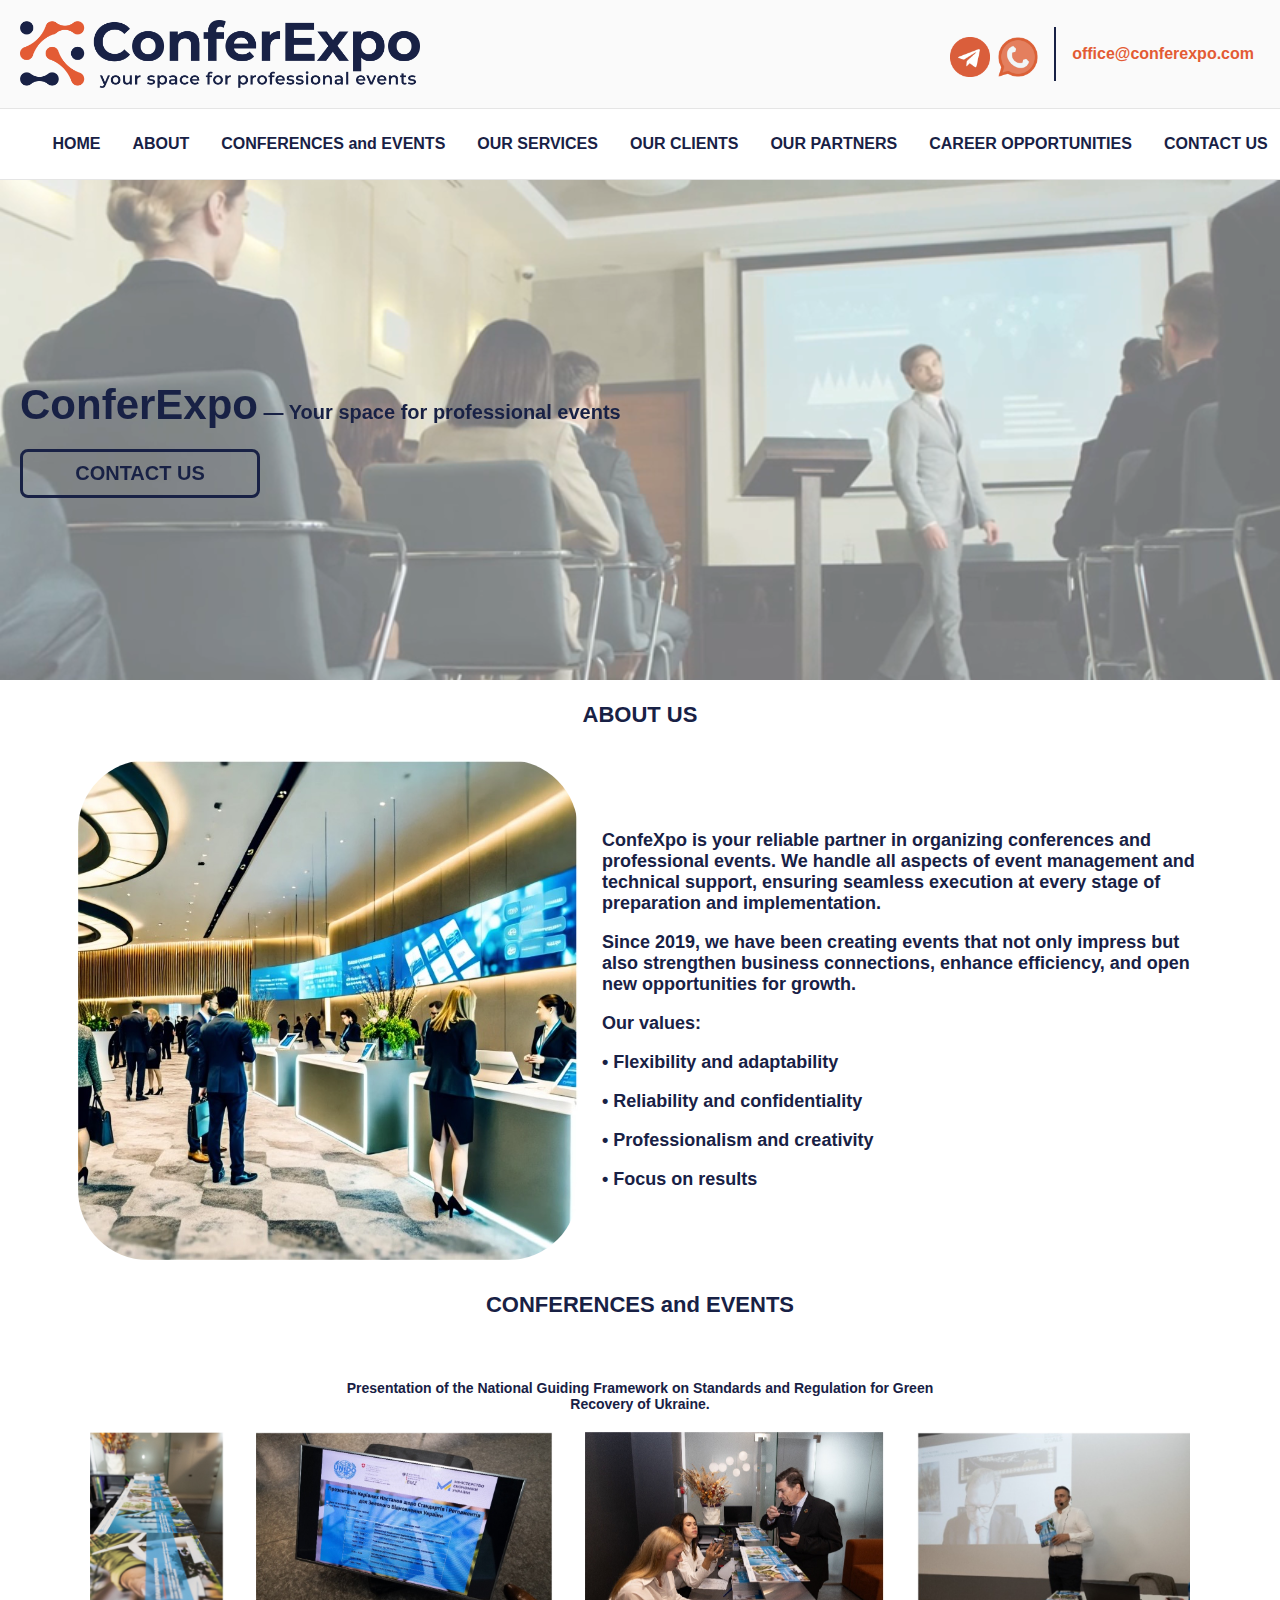
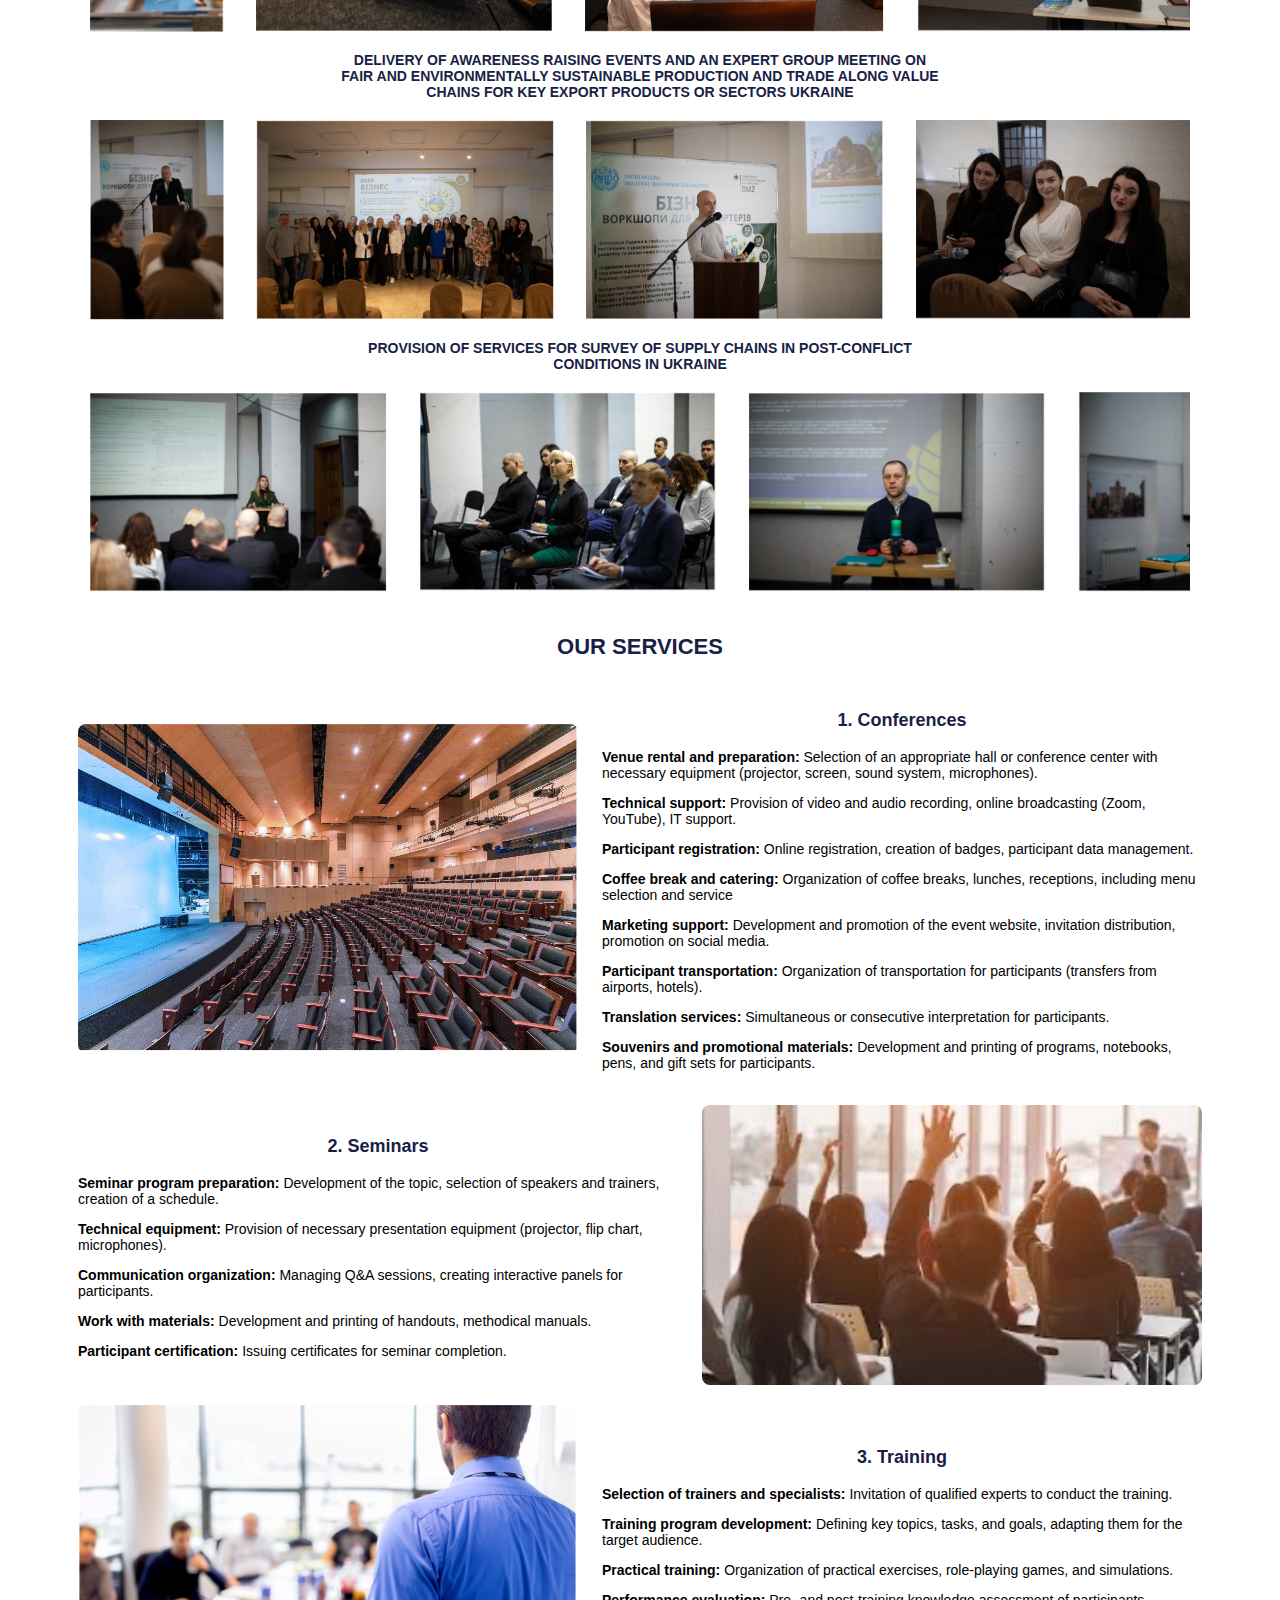
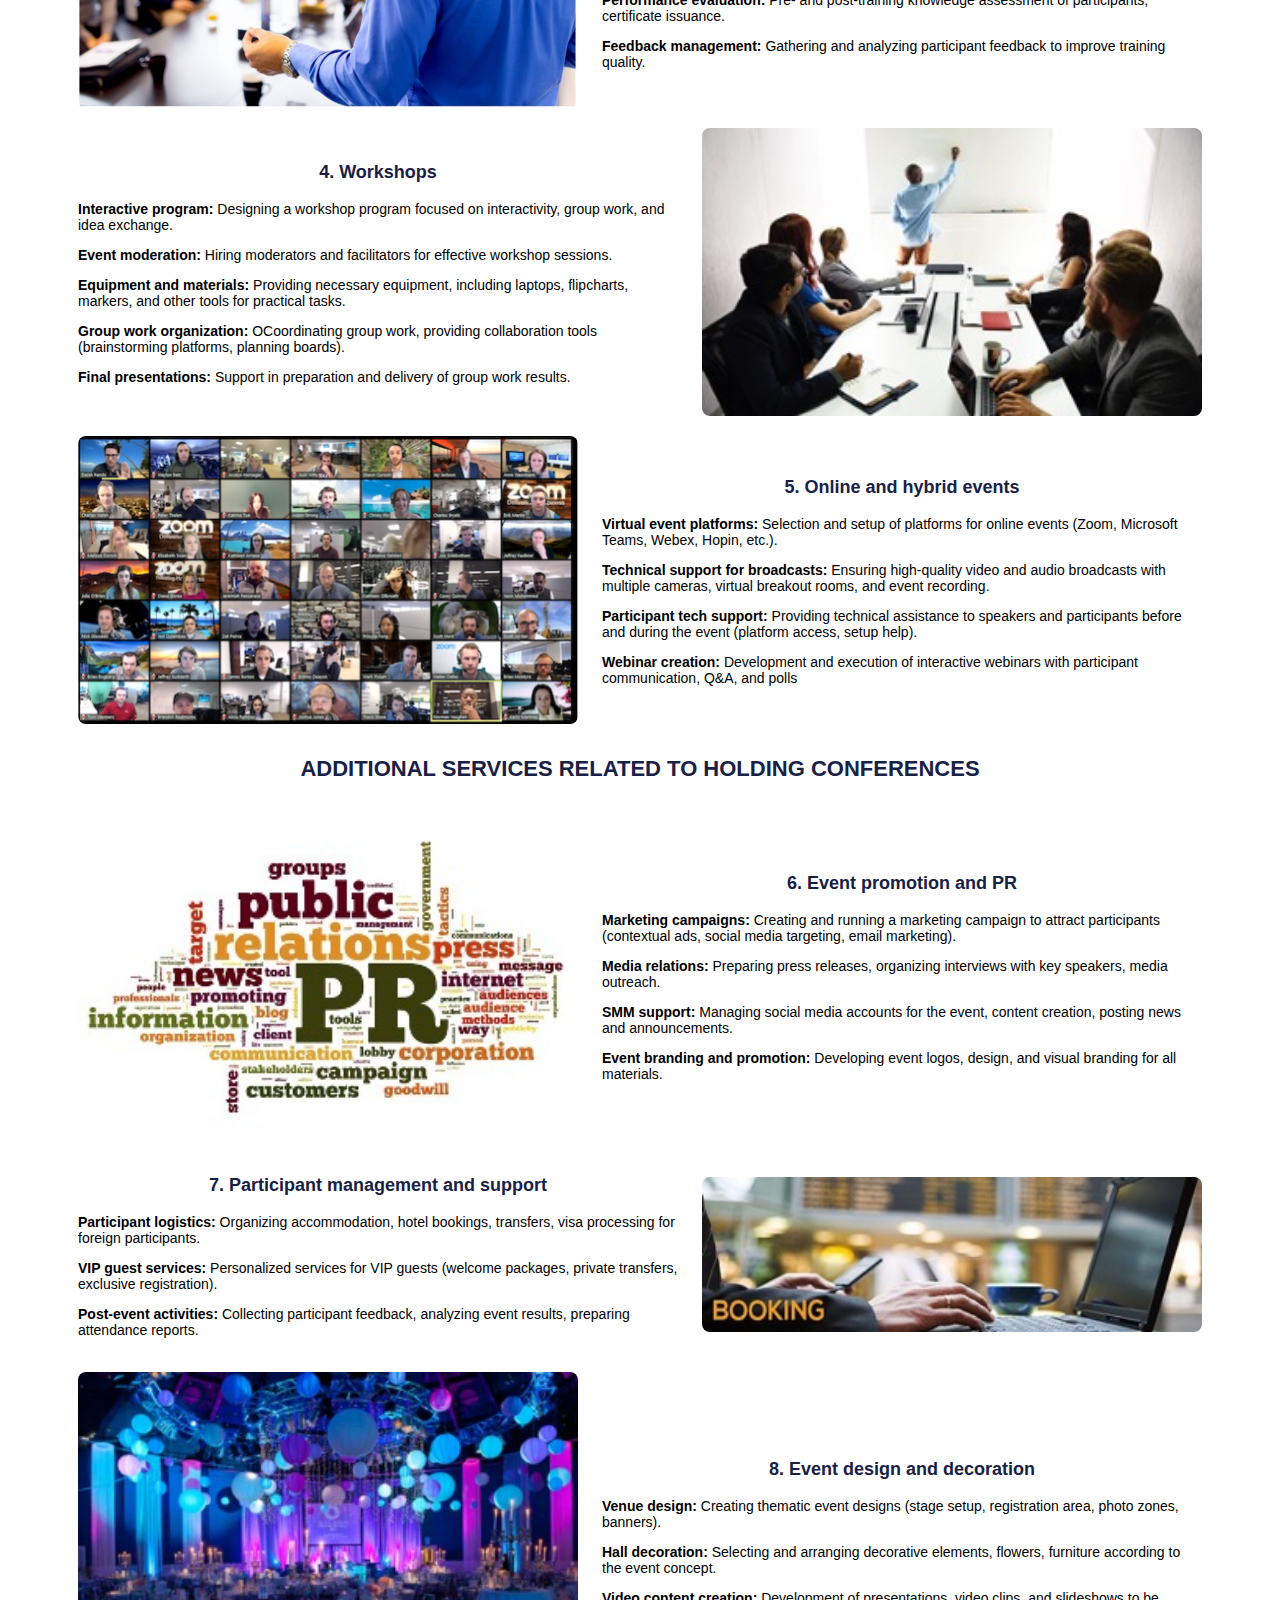
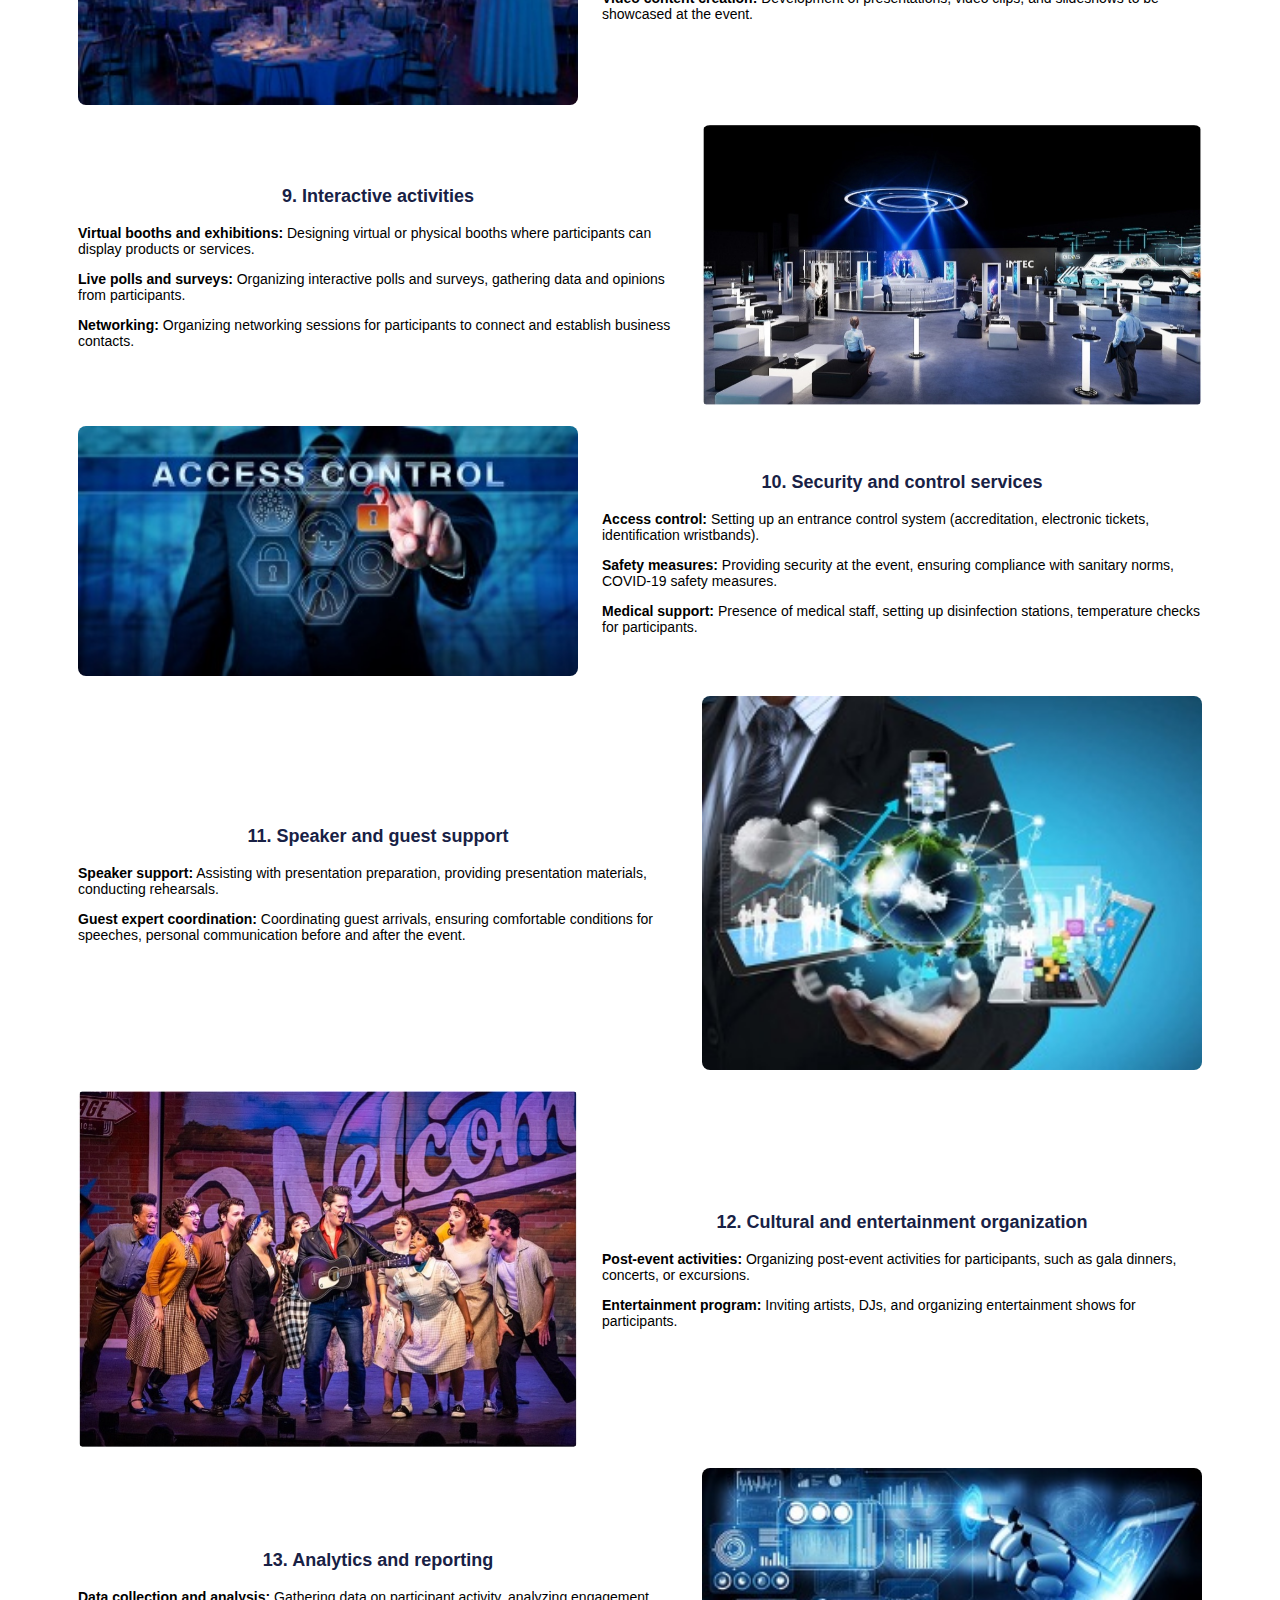
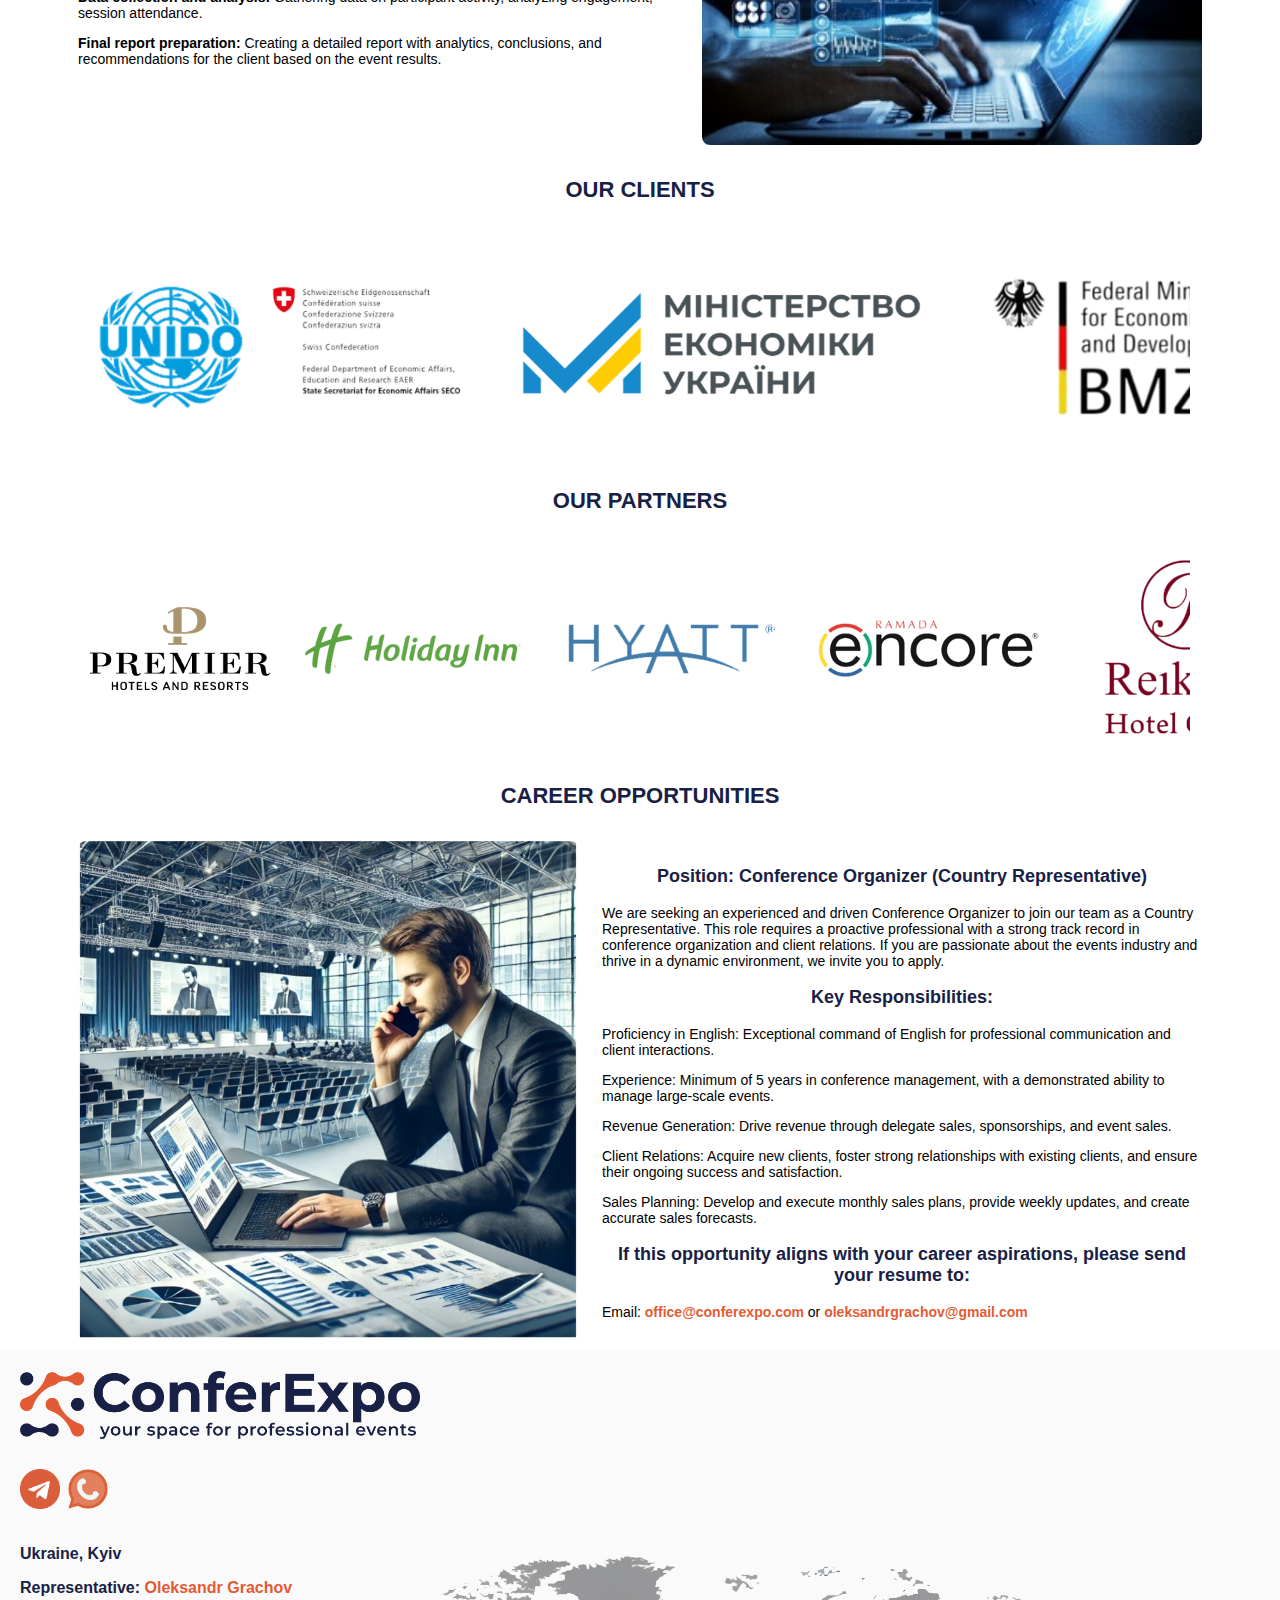
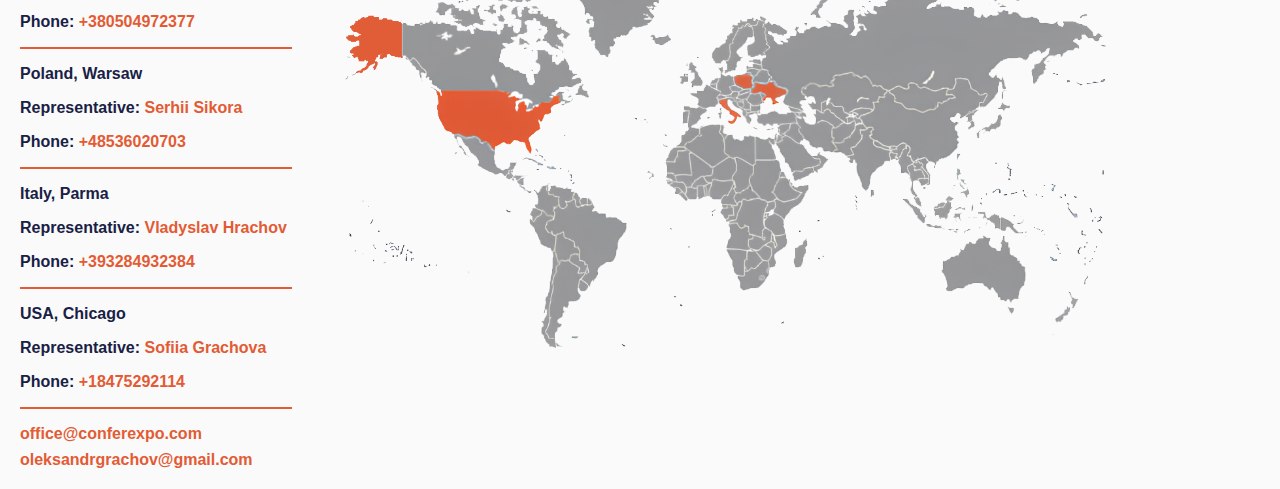
==== commit fbc632b6: "15" ====
--- a/index.html
+++ b/index.html
@@ -4,7 +4,7 @@
 <head>
   <title>ConferExpo</title>
   <link rel="stylesheet" href="styless.css">
-  <link rel="shortcut icon" href="">
+  <link rel="shortcut icon" href="images/logo-logo.png">
   <meta charset="UTF-8">
   <meta name="viewport" content="width=device-width">
 </head>
@@ -37,7 +37,7 @@
   <img class="logo" src="images/logo.png">
     <div class="contacts-of-header" id="home">
       <div class="phones">
-        <a href="https://t.me/+380504972377" class="phone-number"><img class="icon-contact" src="images/telegram1.png"></a></p>
+        <a href="https://t.me/+380504972377" class="phone-number"><img class="icon-contact" src="images/telegram1.png"></a>
         <a href="https://api.whatsapp.com/send?phone=380504972377" class="phone-number"><img class="icon-contact" src="images/whatsapp1.png"></a>
       </div>
       <div class="email">
@@ -424,7 +424,7 @@
   <div class="contacts-footer">
   <div class="contact-footer-box">
     <div class="phones-foot">
-      <a href="https://t.me/+380504972377" class="phone-number"><img class="icon-contact" src="images/telegram1.png"></a></p>
+      <a href="https://t.me/+380504972377" class="phone-number"><img class="icon-contact" src="images/telegram1.png"></a>
       <a href="https://api.whatsapp.com/send?phone=380504972377" class="phone-number"><img class="icon-contact" src="images/whatsapp1.png"></a>
     </div>
 
--- a/styless.css
+++ b/styless.css
@@ -17,7 +17,6 @@
 .logo{
   max-width: 400px;
   width: 100%;
-  /*padding: 20px;*/
 }
 
 .email{
@@ -37,12 +36,9 @@
 
 .phones{
   display: flex;
-  /* flex-direction: column; */
-  /* align-items: flex-end; */
   text-align: right;
   border-right: 2px solid #182145;
   padding-right: 1rem;
-  /* flex-wrap: wrap; */
   padding-top: 10px;
   gap: 0.5rem;
 }
@@ -395,14 +391,6 @@
   font-weight: 700;
 }
 
-/*.flex-end{*/
-/*  display: flex;*/
-/*  flex-wrap: wrap;*/
-/*  align-items: center;*/
-/*  justify-content: center;*/
-/*  gap: 1.5rem;*/
-/*  padding: 10px;*/
-/*}*/
 
 @media (max-width: 1144px){
   .flex-end{
@@ -443,7 +431,6 @@
 }
 
 .intro-media-video{
-  /*filter: brightness();*/
   max-width: 1600px;
   width: 100%;
 }
@@ -454,10 +441,6 @@
   }
 }
 
-
-
-
-
 .intro-content{
   z-index: 10;
   padding: 20px;
@@ -485,54 +468,33 @@
   font-weight: 700;
 }
 
-/*.photo-carousel{*/
-/*  width: 300px;*/
-/*}*/
-
-/*.carousel-container {*/
-/*  max-width: 1400px; !* Ширина контейнера *!*/
-/*  overflow: hidden; !* Скрываем элементы за пределами контейнера *!*/
-/*  margin: 0 auto; !* Выравниваем по центру *!*/
-/*}*/
-
-/*.carousel {*/
-/*  display: flex; !* Размещаем изображения в ряд *!*/
-/*  transition: transform 0.5s ease-in-out; !* Плавная анимация прокрутки *!*/
-/*  align-items: center;*/
-/*}*/
-
-/*.carousel img {*/
-/*  width: 300px; !* Устанавливаем ширину для каждого изображения *!*/
-/*  !*height: auto; !* Автоматическая высота *!*!*/
-/*}*/
-
 .photo-carousel {
   width: 300px;
   height: 200px;
 }
 
 .carousel-container {
-  max-width: 1100px; /* Ширина контейнера */
-  overflow: hidden; /* Скрываем элементы за пределами контейнера */
-  margin: 0 auto; /* Выравниваем по центру */
+  max-width: 1100px;
+  overflow: hidden;
+  margin: 0 auto;
 }
 
 .carousel {
-  display: flex; /* Размещаем изображения в ряд */
-  transition: transform 0.5s ease-in-out; /* Плавная анимация прокрутки */
+  display: flex;
+  transition: transform 0.5s ease-in-out;
   align-items: center;
   gap: 2rem;
 }
 
 .carousel-container1 {
-  max-width: 1100px; /* Ширина контейнера */
-  overflow: hidden; /* Скрываем элементы за пределами контейнера */
-  margin: 0 auto; /* Выравниваем по центру */
+  max-width: 1100px;
+  overflow: hidden;
+  margin: 0 auto;
 }
 
 .carousel1 {
-  display: flex; /* Размещаем изображения в ряд */
-  transition: transform 0.5s ease-in-out; /* Плавная анимация прокрутки */
+  display: flex;
+  transition: transform 0.5s ease-in-out;
   align-items: center;
   gap: 2rem;
 }
@@ -548,41 +510,41 @@
 }
 
 .carousel-container3{
-  max-width: 1100px; /* Ширина контейнера */
-  overflow: hidden; /* Скрываем элементы за пределами контейнера */
-  margin: 0 auto; /
+  max-width: 1100px;
+  overflow: hidden;
+  margin: 0 auto;
 }
 
 .carousel3{
-  display: flex; /* Размещаем изображения в ряд */
-  transition: transform 0.5s ease-in-out; /* Плавная анимация прокрутки */
+  display: flex;
+  transition: transform 0.5s ease-in-out;
   align-items: center;
   gap: 2rem;
 }
 
 
 .carousel-container4{
-  max-width: 1100px; /* Ширина контейнера */
-  overflow: hidden; /* Скрываем элементы за пределами контейнера */
-  margin: 0 auto; /
+  max-width: 1100px;
+  overflow: hidden;
+  margin: 0 auto;
 }
 
 .carousel4{
-  display: flex; /* Размещаем изображения в ряд */
-  transition: transform 0.5s ease-in-out; /* Плавная анимация прокрутки */
+  display: flex;
+  transition: transform 0.5s ease-in-out;
   align-items: center;
   gap: 2rem;
 }
 
 .carousel-container5{
-  max-width: 1100px; /* Ширина контейнера */
-  overflow: hidden; /* Скрываем элементы за пределами контейнера */
-  margin: 0 auto; /
+  max-width: 1100px;
+  overflow: hidden;
+  margin: 0 auto;
 }
 
 .carousel5{
-  display: flex; /* Размещаем изображения в ряд */
-  transition: transform 0.5s ease-in-out; /* Плавная анимация прокрутки */
+  display: flex;
+  transition: transform 0.5s ease-in-out;
   align-items: center;
   gap: 2rem;
 }
@@ -612,9 +574,7 @@
   text-decoration: none;
 }
 
-/*.link-to-contact:hover{*/
-/*  color: #e35b34;*/
-/*}*/
+
 .contacts-footer{
   display: flex;
   flex-direction: row;
@@ -628,7 +588,6 @@
 .phones-foot{
   display: flex;
   text-align: right;
-  /*border-right: 2px solid #182145;*/
   padding-right: 1rem;
   padding-top: 10px;
   gap: 0.5rem;
@@ -641,11 +600,9 @@
 
 .in-front-of-footer{
   display: flex;
-  /* justify-content: space-between; */
   background: #fafafa;
   color: #182145;
   padding: 20px;
-  /* border-bottom: 1px solid #e5e5e5; */
   flex-direction: column;
 }
 
@@ -666,7 +623,6 @@
 }
 
 .footer-country-phones{
-  /*border-top: 2px solid #e35b34 ;*/
   border-bottom: 2px solid #e35b34;
 }
 
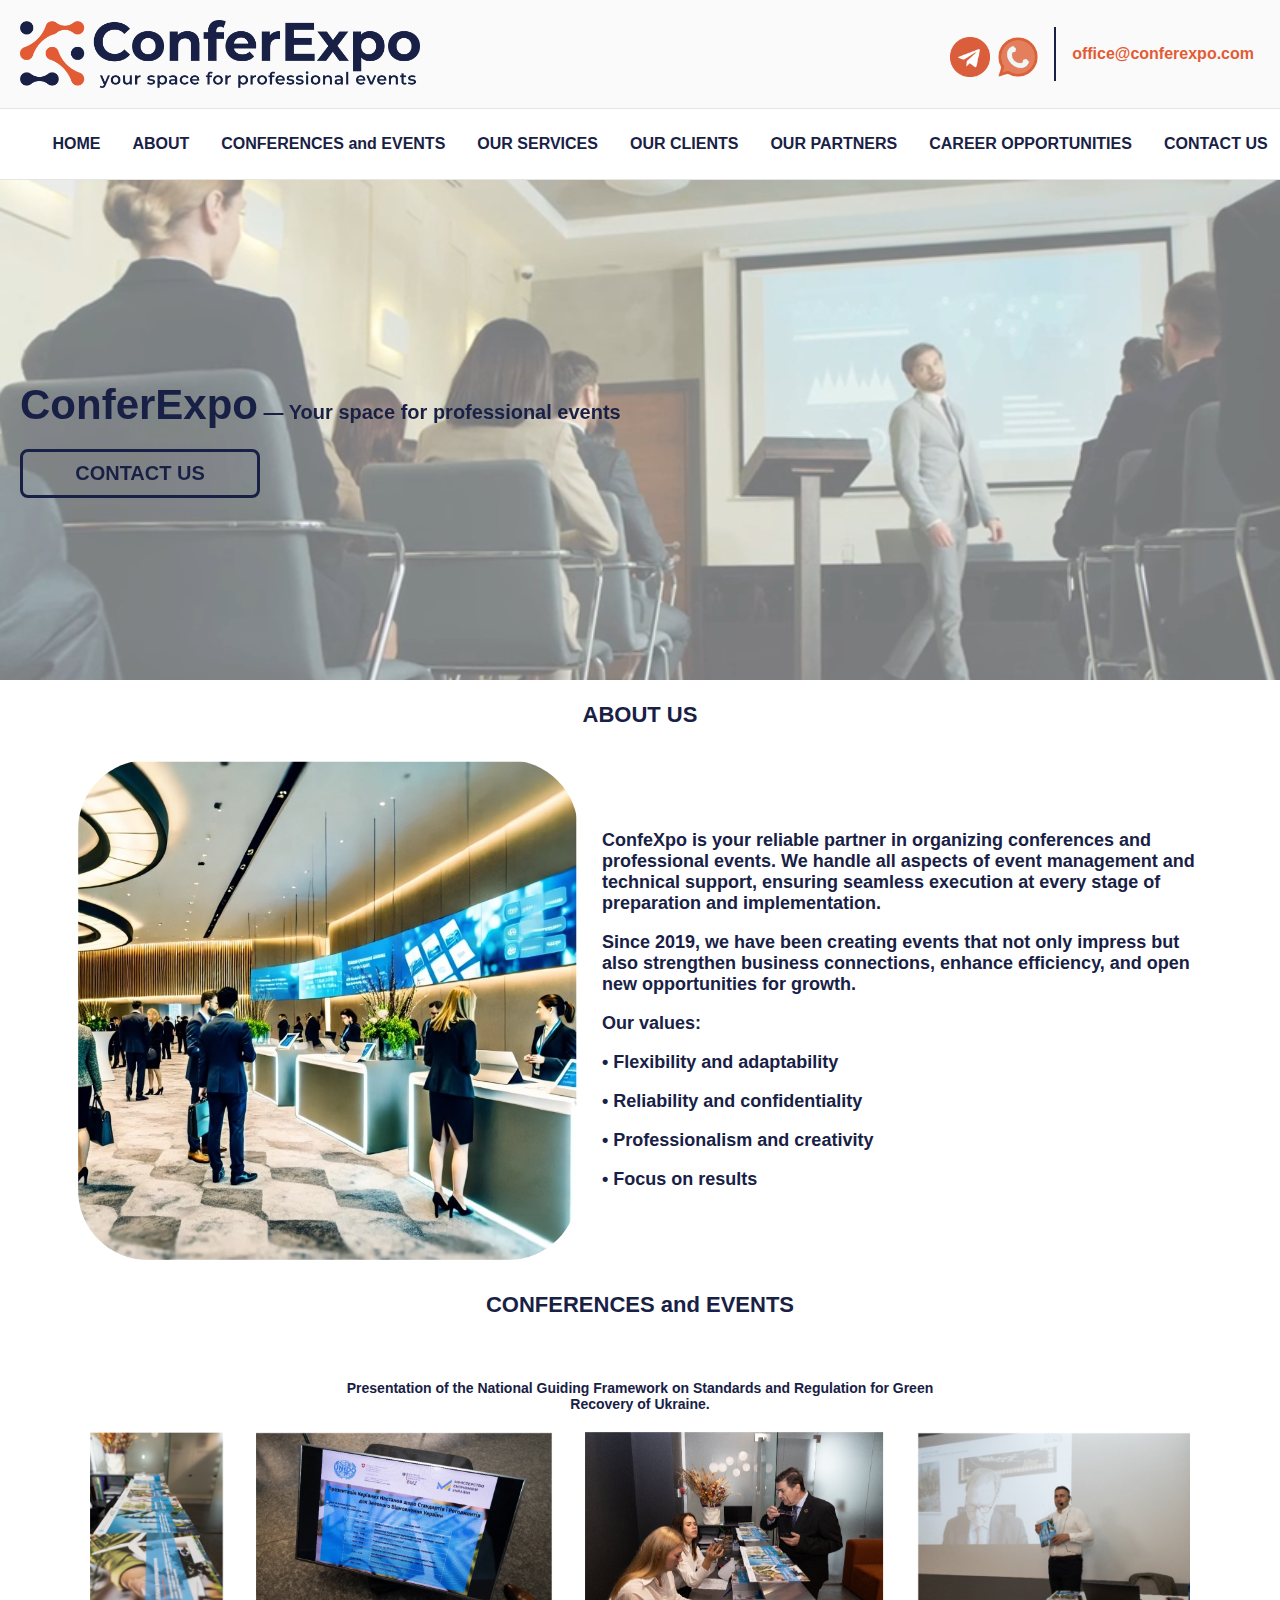
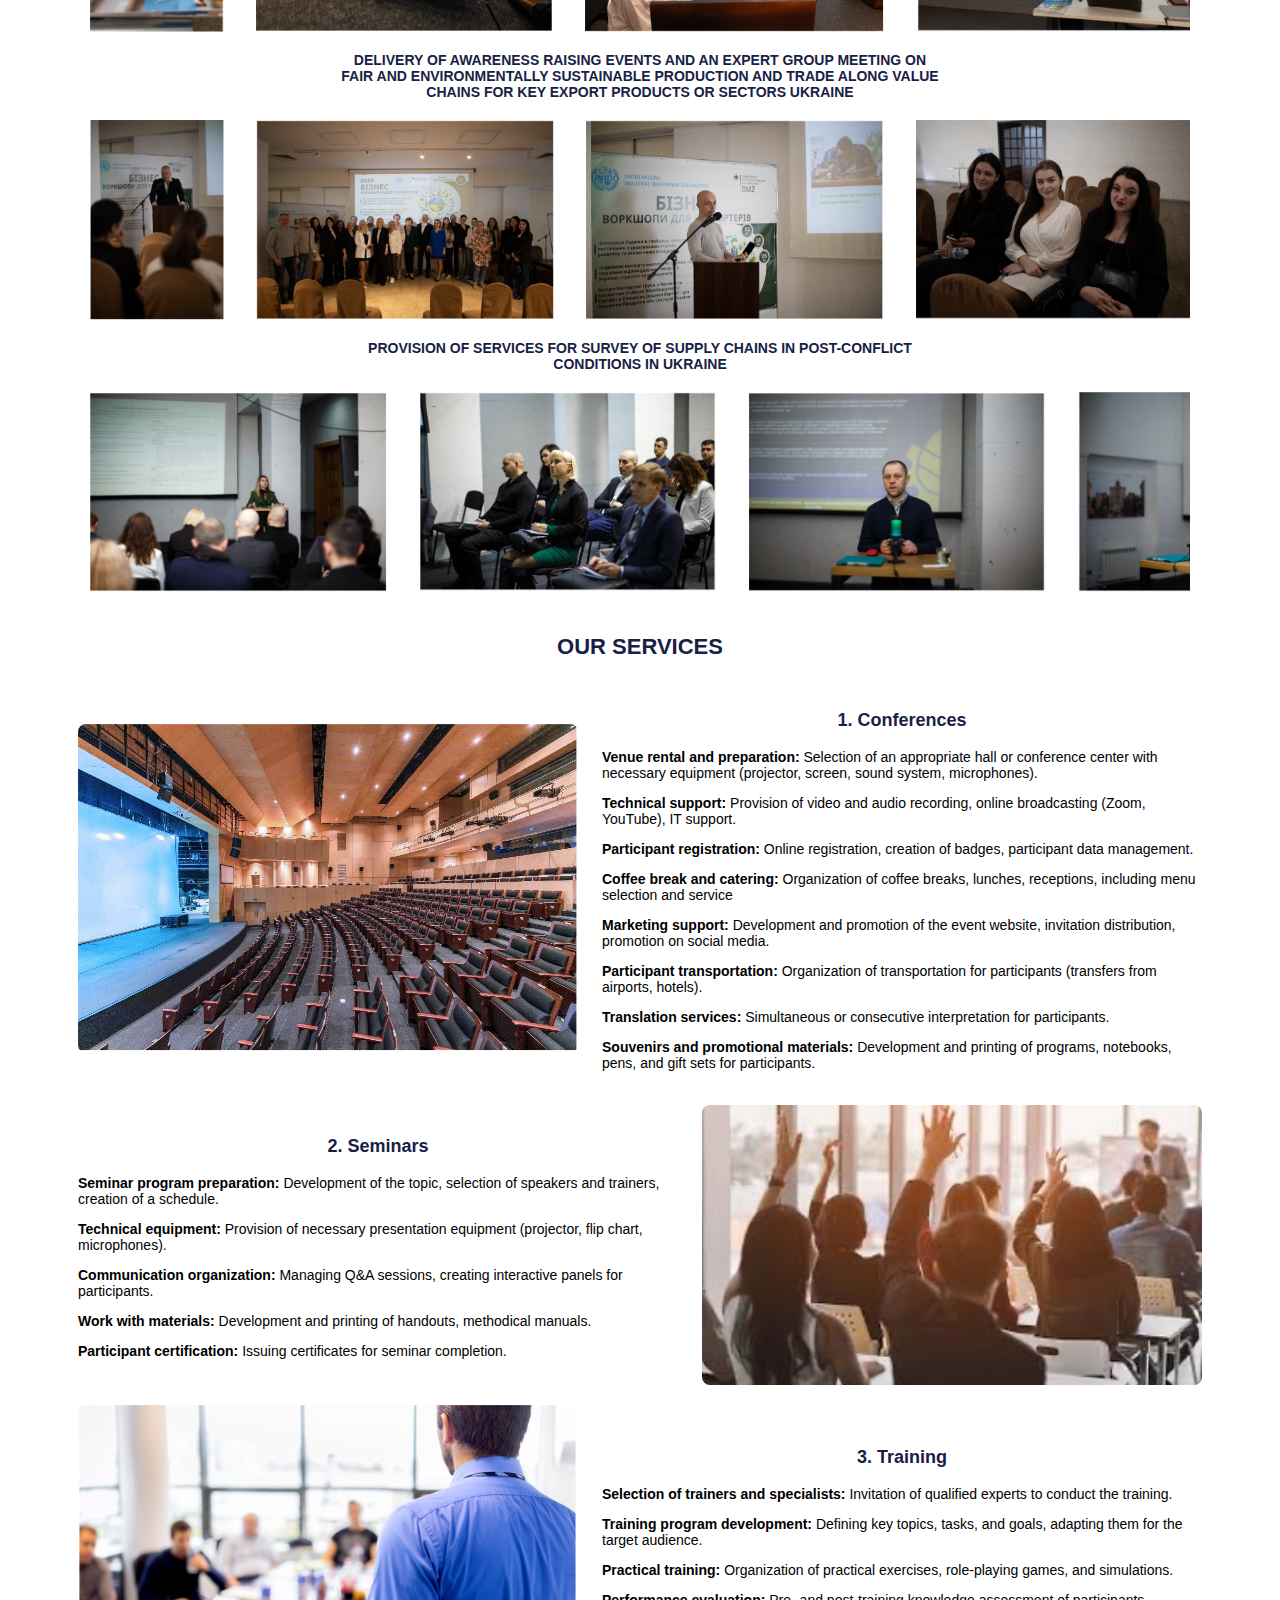
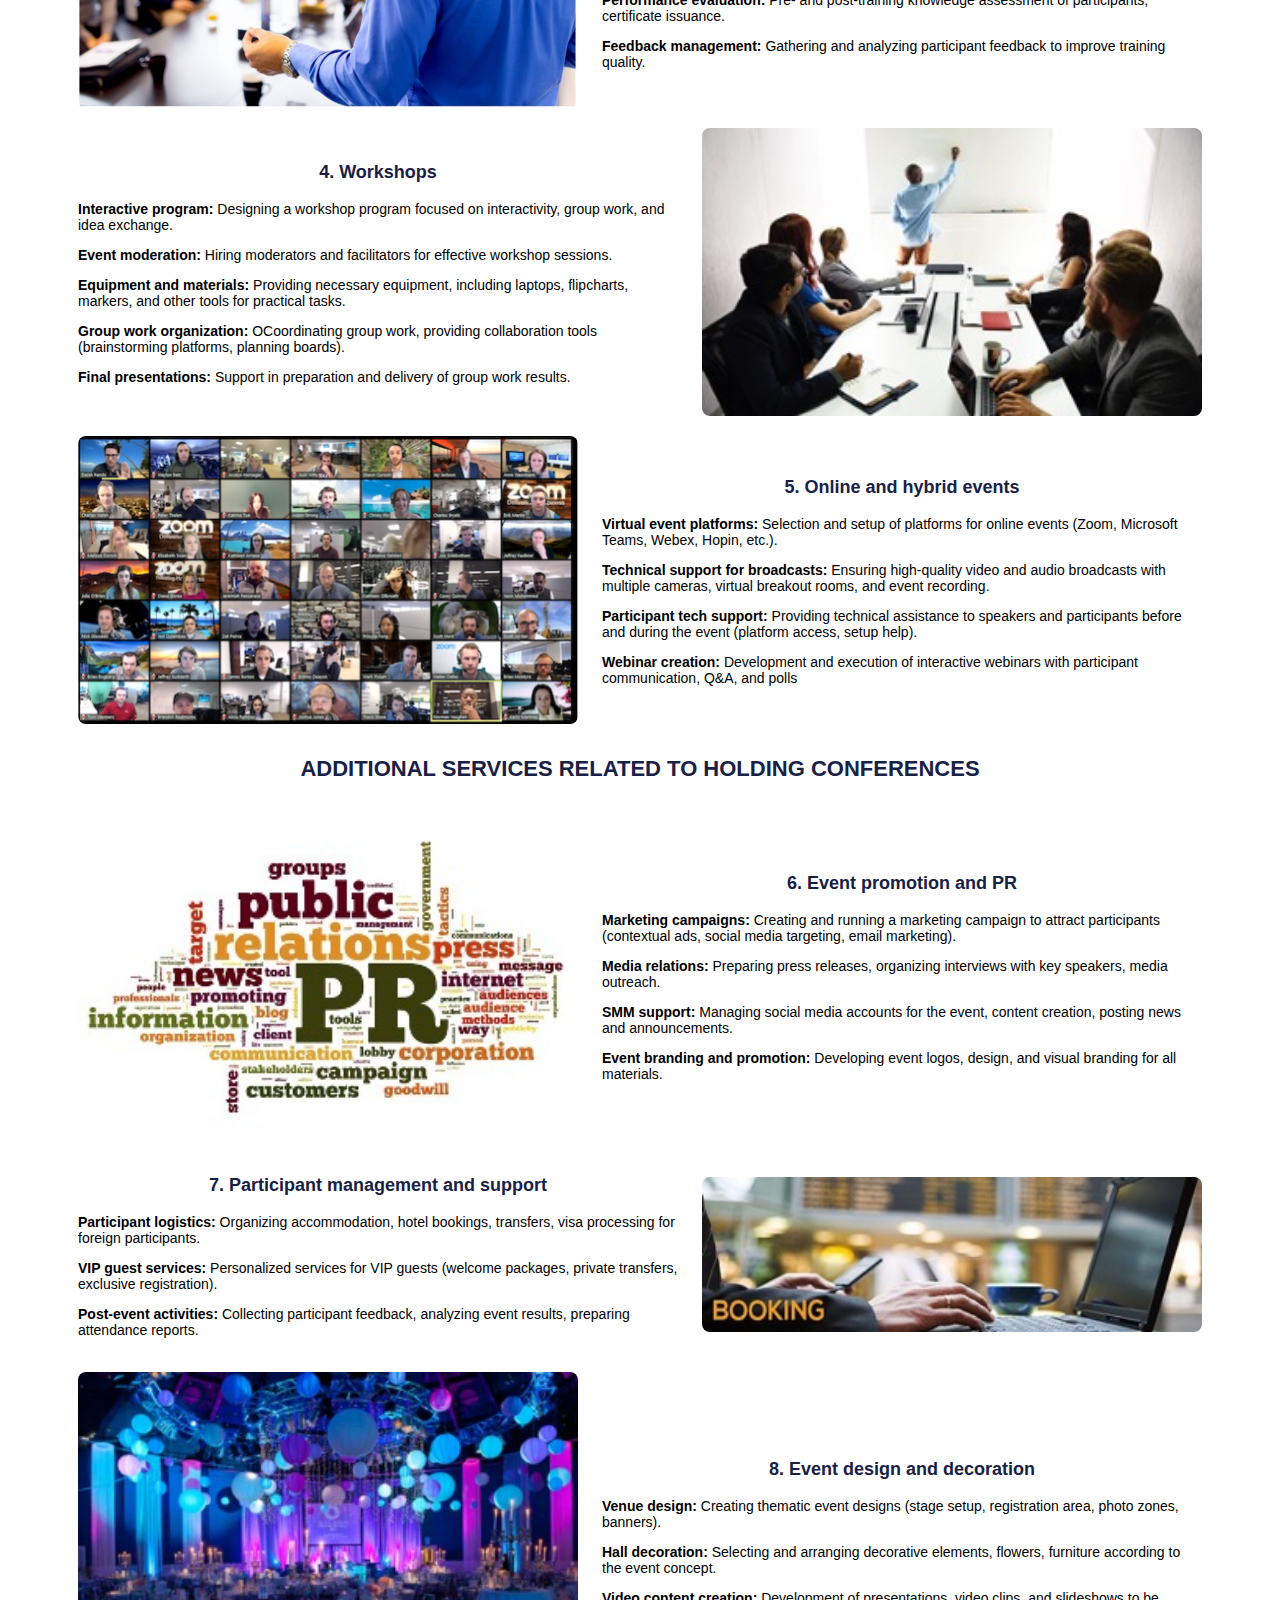
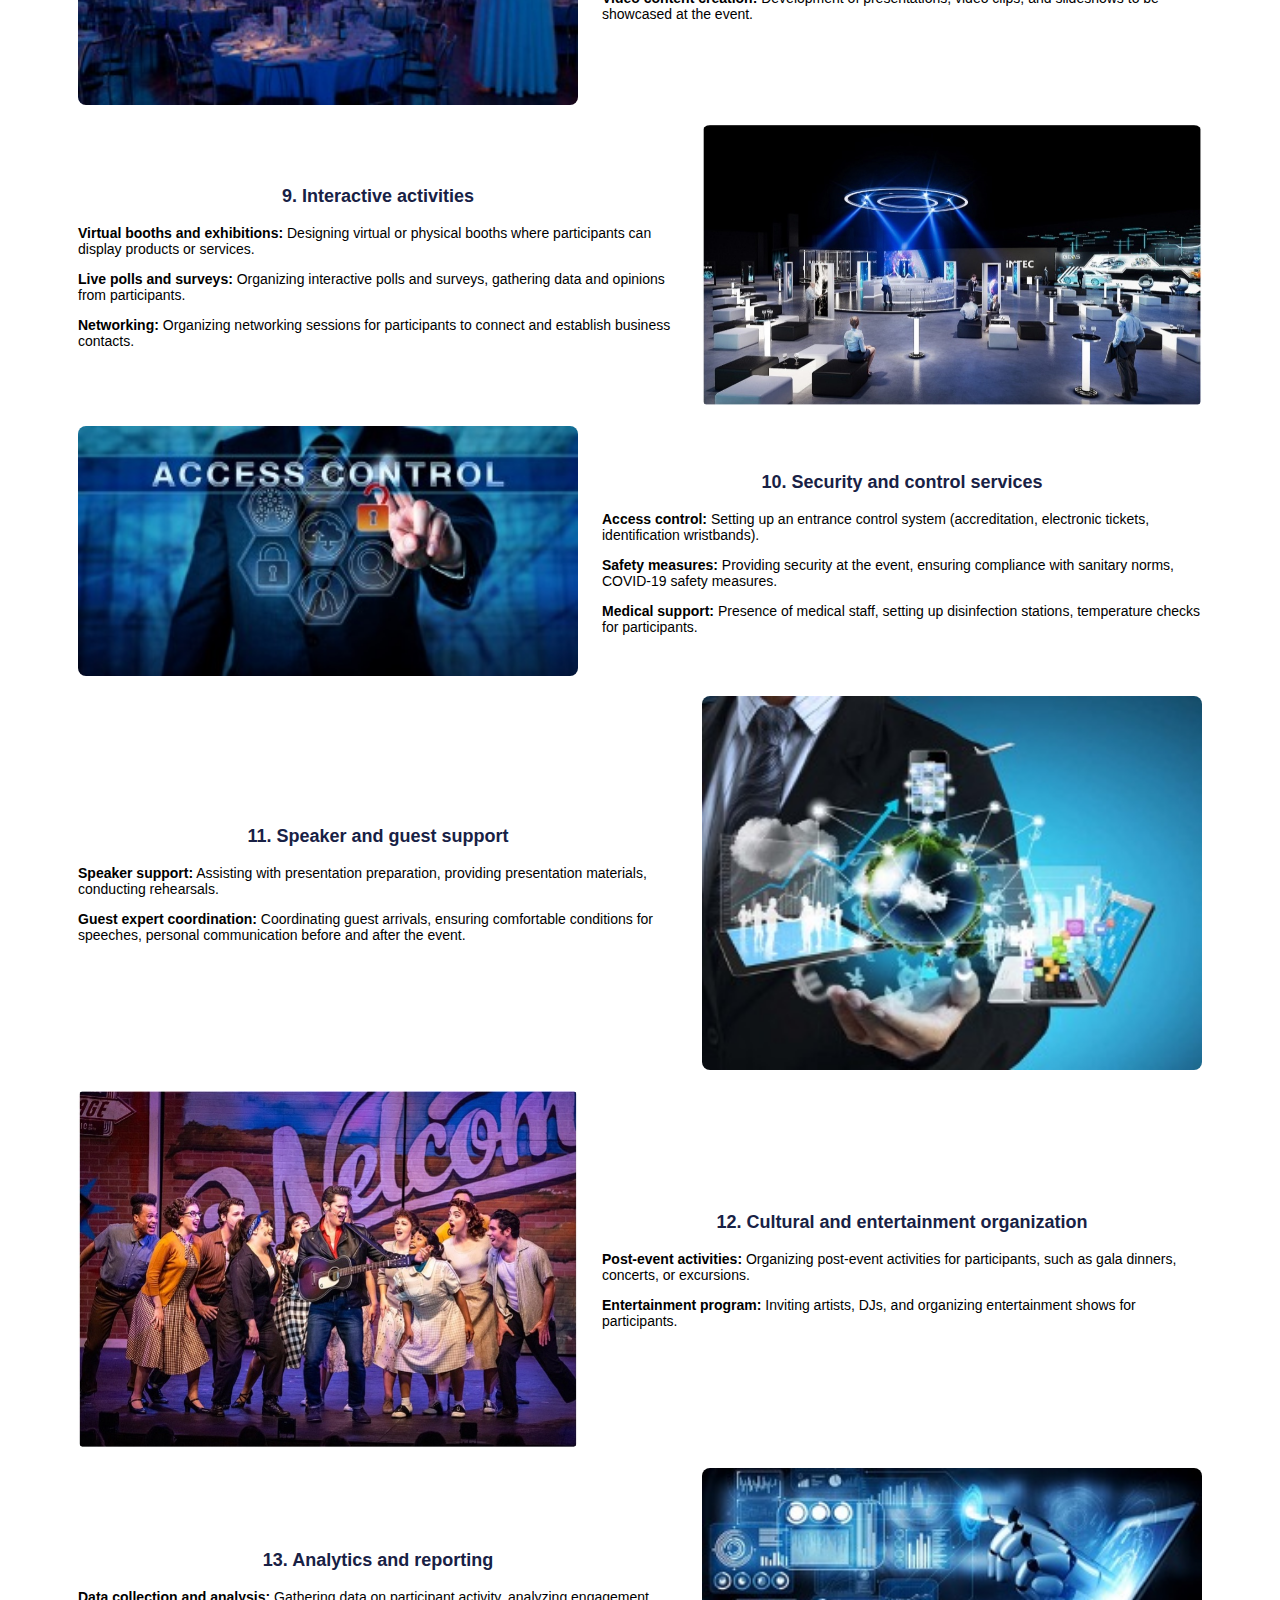
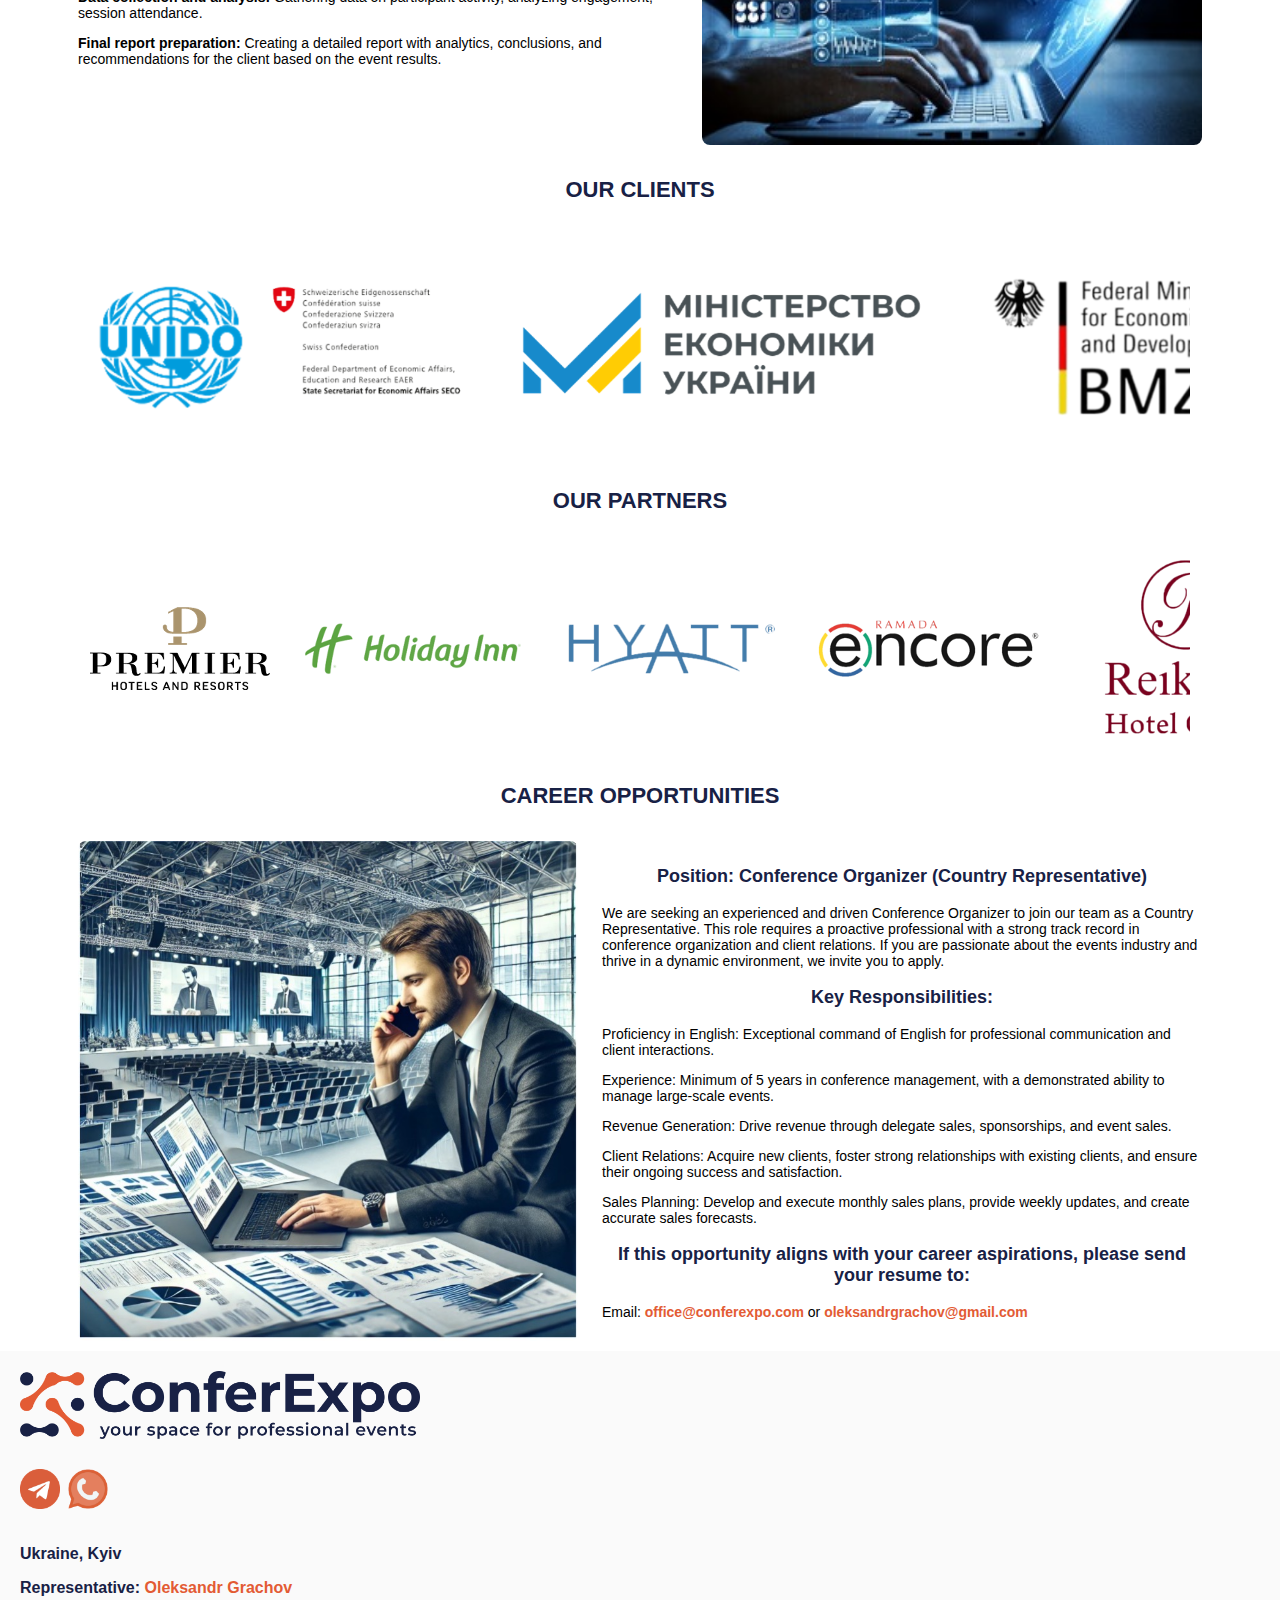
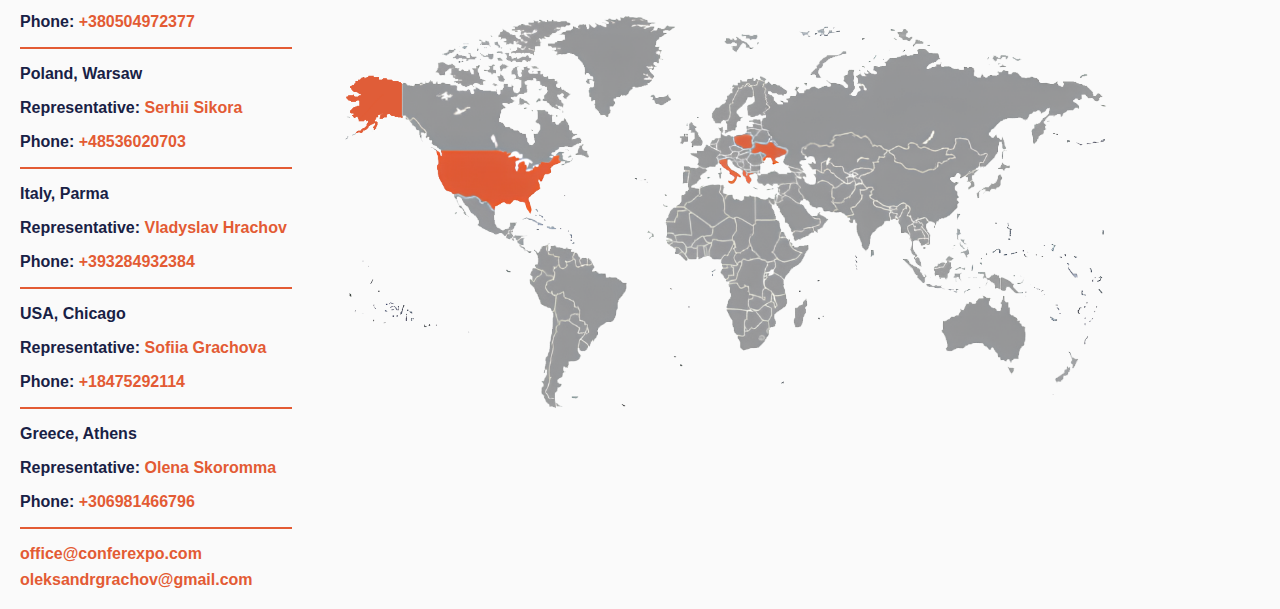
==== commit d29117da: "16" ====
--- a/index.html
+++ b/index.html
@@ -34,11 +34,11 @@
       </div>
     </nav>
     <div class="hidden-overley"></div>
-  <img class="logo" src="images/logo.png">
+  <img class="logo" src="images/logo.png" alt="logo-conferexpo">
     <div class="contacts-of-header" id="home">
       <div class="phones">
-        <a href="https://t.me/+380504972377" class="phone-number"><img class="icon-contact" src="images/telegram1.png"></a>
-        <a href="https://api.whatsapp.com/send?phone=380504972377" class="phone-number"><img class="icon-contact" src="images/whatsapp1.png"></a>
+        <a href="https://t.me/+380504972377" class="phone-number"><img class="icon-contact" src="images/telegram1.png" alt="telegram"></a>
+        <a href="https://api.whatsapp.com/send?phone=380504972377" class="phone-number"><img class="icon-contact" src="images/whatsapp1.png" alt="whats-up"></a>
       </div>
       <div class="email">
         <a class="phone-number" href="mailto:office@conferexpo.com">office@conferexpo.com</a>
@@ -74,7 +74,7 @@
   <p class="our-services our-clients-text-and-partners">ABOUT US</p>
   <div class="our-services-container">
     <div class="our-services-text-and-photo">
-      <img class="photo-service photo-about-us" src="images/ABOUTUS.jpg">
+      <img class="photo-service photo-about-us" src="images/ABOUTUS.jpg" alt="photo-business">
       <div class="text-service">
         <p class="name-service name-service-about-us">ConfeXpo is your reliable partner in organizing conferences and professional
           events. We handle all aspects of event management and technical support, ensuring seamless
@@ -102,21 +102,21 @@
 
     <div class="carousel-container">
       <div class="carousel">
-        <img class="photo-carousel" src="images/events/e1.jpg" alt="Event 1">
-        <img class="photo-carousel" src="images/events/e2.jpg" alt="Event 2">
-        <img class="photo-carousel" src="images/events/e3.jpg" alt="Event 3">
-        <img class="photo-carousel" src="images/events/e4.jpg" alt="Event 4">
-        <img class="photo-carousel" src="images/events/e5.jpg" alt="Event 5">
-        <img class="photo-carousel" src="images/events/e6.jpg" alt="Event 6">
-        <img class="photo-carousel" src="images/events/e7.jpg" alt="Event 7">
-        <img class="photo-carousel" src="images/events/e8.jpg" alt="Event 8">
-        <img class="photo-carousel" src="images/events/e9.jpg" alt="Event 9">
-        <img class="photo-carousel" src="images/events/e10.jpg" alt="Event 10">
-        <img class="photo-carousel" src="images/events/e11.jpg" alt="Event 11">
-        <img class="photo-carousel" src="images/events/e12.jpg" alt="Event 12">
-        <img class="photo-carousel" src="images/events/e13.jpg" alt="Event 13">
-        <img class="photo-carousel" src="images/events/e14.jpg" alt="Event 14">
-        <img class="photo-carousel" src="images/events/e15.jpg" alt="Event 15">
+        <img class="photo-carousel" src="images/events/e1.jpg" alt="Event-conference">
+        <img class="photo-carousel" src="images/events/e2.jpg" alt="Event-conference">
+        <img class="photo-carousel" src="images/events/e3.jpg" alt="Event-conference">
+        <img class="photo-carousel" src="images/events/e4.jpg" alt="Event-conference">
+        <img class="photo-carousel" src="images/events/e5.jpg" alt="Event-conference">
+        <img class="photo-carousel" src="images/events/e6.jpg" alt="Event-conference">
+        <img class="photo-carousel" src="images/events/e7.jpg" alt="Event-conference">
+        <img class="photo-carousel" src="images/events/e8.jpg" alt="Event-conference">
+        <img class="photo-carousel" src="images/events/e9.jpg" alt="Event-conference">
+        <img class="photo-carousel" src="images/events/e10.jpg" alt="Event-conference">
+        <img class="photo-carousel" src="images/events/e11.jpg" alt="Event-conference">
+        <img class="photo-carousel" src="images/events/e12.jpg" alt="Event-conference">
+        <img class="photo-carousel" src="images/events/e13.jpg" alt="Event-conference">
+        <img class="photo-carousel" src="images/events/e14.jpg" alt="Event-conference">
+        <img class="photo-carousel" src="images/events/e15.jpg" alt="Event-conference">
       </div>
     </div>
 
@@ -127,12 +127,12 @@
 
     <div class="carousel-container1">
       <div class="carousel1">
-        <img class="photo-carousel" src="images/events2/e1.jpg" alt="Event 1">
-        <img class="photo-carousel" src="images/events2/e2.jpg" alt="Event 2">
-        <img class="photo-carousel" src="images/events2/e3.jpg" alt="Event 3">
-        <img class="photo-carousel" src="images/events2/e4.jpg" alt="Event 4">
-        <img class="photo-carousel" src="images/events2/e5.jpg" alt="Event 5">
-        <img class="photo-carousel" src="images/events2/e6.jpg" alt="Event 6">
+        <img class="photo-carousel" src="images/events2/e1.jpg" alt="Event-conference">
+        <img class="photo-carousel" src="images/events2/e2.jpg" alt="Event-conference">
+        <img class="photo-carousel" src="images/events2/e3.jpg" alt="Event-conference">
+        <img class="photo-carousel" src="images/events2/e4.jpg" alt="Event-conference">
+        <img class="photo-carousel" src="images/events2/e5.jpg" alt="Event-conference">
+        <img class="photo-carousel" src="images/events2/e6.jpg" alt="Event-conference">
       </div>
     </div>
 
@@ -142,17 +142,17 @@
 
     <div class="carousel-container5">
       <div class="carousel5">
-        <img class="photo-carousel" src="images/events2/e7.jpg" alt="Event 7">
-        <img class="photo-carousel" src="images/events2/e8.jpg" alt="Event 8">
-        <img class="photo-carousel" src="images/events2/e9.jpg" alt="Event 9">
-        <img class="photo-carousel" src="images/events2/e10.png" alt="Event 10">
-        <img class="photo-carousel" src="images/events2/e11.jpg" alt="Event 11">
-        <img class="photo-carousel" src="images/events2/e12.jpg" alt="Event 12">
-        <img class="photo-carousel" src="images/events2/e13.jpg" alt="Event 13">
-        <img class="photo-carousel" src="images/events2/e14.jpg" alt="Event 14">
-        <img class="photo-carousel" src="images/events2/e15.jpg" alt="Event 15">
-        <img class="photo-carousel" src="images/events2/e16.jpg" alt="Event 15">
-        <img class="photo-carousel" src="images/events2/e17.jpg" alt="Event 15">
+        <img class="photo-carousel" src="images/events2/e7.jpg" alt="Event-conference">
+        <img class="photo-carousel" src="images/events2/e8.jpg" alt="Event-conference">
+        <img class="photo-carousel" src="images/events2/e9.jpg" alt="Event-conference">
+        <img class="photo-carousel" src="images/events2/e10.png" alt="Event-conference">
+        <img class="photo-carousel" src="images/events2/e11.jpg" alt="Event-conference">
+        <img class="photo-carousel" src="images/events2/e12.jpg" alt="Event-conference">
+        <img class="photo-carousel" src="images/events2/e13.jpg" alt="Event-conference">
+        <img class="photo-carousel" src="images/events2/e14.jpg" alt="Event-conference">
+        <img class="photo-carousel" src="images/events2/e15.jpg" alt="Event-conference">
+        <img class="photo-carousel" src="images/events2/e16.jpg" alt="Event-conference">
+        <img class="photo-carousel" src="images/events2/e17.jpg" alt="Event-conference">
       </div>
     </div>
 
@@ -163,7 +163,7 @@
   <p class="our-services our-clients-text-and-partners">OUR SERVICES</p>
   <div class="our-services-container">
     <div class="our-services-text-and-photo">
-      <img class="photo-service" src="images/our-services/our-service1.jpg">
+      <img class="photo-service" src="images/our-services/our-service1.jpg" alt="photo-business">
       <div class="text-service">
           <p class="name-service">1. Conferences</p>
           <p class="full-text-service"><span class="weight-text">Venue rental and preparation: </span>Selection of
@@ -200,11 +200,11 @@
         <p class="full-text-service"><span class="weight-text">Participant certification:  </span>Issuing certificates
           for seminar completion.</p>
       </div>
-      <img class="photo-service" src="images/our-services/our-service2.jpg">
-    </div>
-
-    <div class="our-services-text-and-photo">
-      <img class="photo-service" src="images/our-services/our-service3.jpg">
+      <img class="photo-service" src="images/our-services/our-service2.jpg" alt="photo-business">
+    </div>
+
+    <div class="our-services-text-and-photo">
+      <img class="photo-service" src="images/our-services/our-service3.jpg" alt="photo-business">
       <div class="text-service">
         <p class="name-service">3. Training</p>
         <p class="full-text-service"><span class="weight-text">Selection of trainers and specialists:  </span>Invitation
@@ -234,11 +234,11 @@
         <p class="full-text-service"><span class="weight-text">Final presentations: </span>Support in preparation and
           delivery of group work results.</p>
       </div>
-      <img class="photo-service" src="images/our-services/our-service4.jpg">
-    </div>
-
-    <div class="our-services-text-and-photo">
-      <img class="photo-service" src="images/our-services/our-service5.png">
+      <img class="photo-service" src="images/our-services/our-service4.jpg" alt="business">
+    </div>
+
+    <div class="our-services-text-and-photo">
+      <img class="photo-service" src="images/our-services/our-service5.png" alt="business">
       <div class="text-service">
         <p class="name-service">5. Online and hybrid events</p>
         <p class="full-text-service"><span class="weight-text">Virtual event platforms: </span>Selection and setup of
@@ -258,7 +258,7 @@
   <p class="our-services our-clients-text-and-partners">ADDITIONAL SERVICES RELATED TO HOLDING CONFERENCES</p>
   <div class="our-services-container">
     <div class="our-services-text-and-photo">
-      <img class="photo-service" src="images/additionalservices/ad1.jpg">
+      <img class="photo-service" src="images/additionalservices/ad1.jpg" alt="business">
       <div class="text-service">
         <p class="name-service">6. Event promotion and PR</p>
         <p class="full-text-service"><span class="weight-text">Marketing campaigns: </span> Creating and running a marketing campaign to attract participants
@@ -276,11 +276,11 @@
         <p class="full-text-service"><span class="weight-text">VIP guest services:</span> Personalized services for VIP guests (welcome packages, private transfers, exclusive registration).</p>
         <p class="full-text-service"><span class="weight-text">Post-event activities:</span> Collecting participant feedback, analyzing event results, preparing attendance reports.</p>
       </div>
-      <img class="photo-service" src="images/additionalservices/ad2.jpg">
-    </div>
-
-    <div class="our-services-text-and-photo">
-      <img class="photo-service" src="images/additionalservices/ad3.jpg">
+      <img class="photo-service" src="images/additionalservices/ad2.jpg" alt="business">
+    </div>
+
+    <div class="our-services-text-and-photo">
+      <img class="photo-service" src="images/additionalservices/ad3.jpg" alt="business">
       <div class="text-service">
         <p class="name-service">8. Event design and decoration</p>
         <p class="full-text-service"><span class="weight-text">Venue design:</span> Creating thematic event designs (stage setup, registration area, photo zones, banners).</p>
@@ -297,11 +297,11 @@
         <p class="full-text-service"><span class="weight-text">Live polls and surveys:</span> Organizing interactive polls and surveys, gathering data and opinions from participants.</p>
         <p class="full-text-service"><span class="weight-text">Networking:</span> Organizing networking sessions for participants to connect and establish business contacts.</p>
       </div>
-      <img class="photo-service" src="images/additionalservices/ad4.jpg">
-    </div>
-
-    <div class="our-services-text-and-photo">
-      <img class="photo-service" src="images/additionalservices/ad5.jpg">
+      <img class="photo-service" src="images/additionalservices/ad4.jpg" alt="business">
+    </div>
+
+    <div class="our-services-text-and-photo">
+      <img class="photo-service" src="images/additionalservices/ad5.jpg" alt="business">
       <div class="text-service">
         <p class="name-service">10. Security and control services</p>
         <p class="full-text-service"><span class="weight-text">Access control:</span> Setting up an entrance control system (accreditation, electronic tickets, identification wristbands).</p>
@@ -316,11 +316,11 @@
         <p class="full-text-service"><span class="weight-text">Speaker support:</span> Assisting with presentation preparation, providing presentation materials, conducting rehearsals.</p>
         <p class="full-text-service"><span class="weight-text">Guest expert coordination:</span> Coordinating guest arrivals, ensuring comfortable conditions for speeches, personal communication before and after the event.</p>
       </div>
-      <img class="photo-service" src="images/additionalservices/ad6.jpg">
-    </div>
-
-    <div class="our-services-text-and-photo">
-      <img class="photo-service" src="images/additionalservices/ad7.jpg">
+      <img class="photo-service" src="images/additionalservices/ad6.jpg" alt="business">
+    </div>
+
+    <div class="our-services-text-and-photo">
+      <img class="photo-service" src="images/additionalservices/ad7.jpg" alt="business">
       <div class="text-service">
         <p class="name-service">12. Cultural and entertainment organization</p>
         <p class="full-text-service"><span class="weight-text">Post-event activities:</span> Organizing post-event activities for participants, such as gala dinners, concerts, or excursions.</p>
@@ -334,7 +334,7 @@
         <p class="full-text-service"><span class="weight-text">Data collection and analysis:</span> Gathering data on participant activity, analyzing engagement, session attendance.</p>
         <p class="full-text-service"><span class="weight-text">Final report preparation:</span> Creating a detailed report with analytics, conclusions, and recommendations for the client based on the event results.</p>
       </div>
-      <img class="photo-service" src="images/additionalservices/ad8.jpg">
+      <img class="photo-service" src="images/additionalservices/ad8.jpg" alt="business">
     </div>
   </div>
 </div>
@@ -344,12 +344,12 @@
   <p class="our-clients-text-and-partners">OUR CLIENTS</p>
   <div class="carousel-container3">
     <div class="carousel3">
-      <img class="clients-logo" src="images/ourclients/Unido.png" alt="Event 1">
-      <img class="clients-logo" src="images/ourclients/economic.png" alt="Event 2">
+      <img class="clients-logo" src="images/ourclients/Unido.png" alt="Unido">
+      <img class="clients-logo" src="images/ourclients/economic.png" alt="Министерство Економических дел">
       <img class="clients-logo" src="images/ourclients/bmz.png" alt="Event 3">
-      <img class="clients-logo" src="images/ourclients/European_Bank_for_RAD-logo-B98408EBB3-seeklogo.com.png" alt="Event 4">
-      <img class="clients-logo" src="images/ourclients/idlo.png" alt="Event 5">
-      <img class="clients-logo" src="images/ourclients/ifc.png" alt="Event 6">
+      <img class="clients-logo" src="images/ourclients/European_Bank_for_RAD-logo-B98408EBB3-seeklogo.com.png" alt="European Bank">
+      <img class="clients-logo" src="images/ourclients/idlo.png" alt="IDLO">
+      <img class="clients-logo" src="images/ourclients/ifc.png" alt="IFC">
     </div>
   </div>
 </div>
@@ -358,14 +358,14 @@
   <p class="our-clients-text-and-partners">OUR PARTNERS</p>
   <div class="carousel-container4">
     <div class="carousel4">
-      <img class="partners-logo" src="images/ourpartners/premier.png">
-      <img class="partners-logo" src="images/ourpartners/holiday.png">
-      <img class="partners-logo" src="images/ourpartners/hyatt.png">
-      <img class="partners-logo" src="images/ourpartners/encore.png">
-      <img class="partners-logo" src="images/ourpartners/reikartz.png">
-      <img class="partners-logo" src="images/ourpartners/intercontinental.png">
-      <img class="partners-logo" src="images/ourpartners/radisson.png">
-      <img class="partners-logo" src="images/ourpartners/hilton.png">
+      <img class="partners-logo" src="images/ourpartners/premier.png" alt="premier">
+      <img class="partners-logo" src="images/ourpartners/holiday.png" alt="holiday">
+      <img class="partners-logo" src="images/ourpartners/hyatt.png" alt="hyatt">
+      <img class="partners-logo" src="images/ourpartners/encore.png" alt="encore">
+      <img class="partners-logo" src="images/ourpartners/reikartz.png" alt="reikartz">
+      <img class="partners-logo" src="images/ourpartners/intercontinental.png" alt="intercontinental">
+      <img class="partners-logo" src="images/ourpartners/radisson.png" alt="radisson">
+      <img class="partners-logo" src="images/ourpartners/hilton.png" alt="hilton">
     </div>
   </div>
 </div>
@@ -379,7 +379,7 @@
   <p class="our-services our-clients-text-and-partners">CAREER OPPORTUNITIES</p>
   <div class="our-services-container">
     <div class="our-services-text-and-photo">
-      <img class="photo-service" src="images/career-opurtinities.jpg">
+      <img class="photo-service" src="images/career-opurtinities.jpg" alt="career">
       <div class="text-service">
         <p class="name-service">Position: Conference Organizer (Country Representative)</p>
         <p class="full-text-service">We are seeking an experienced and driven Conference Organizer to join our team as
@@ -418,14 +418,14 @@
 
 
 <div class="in-front-of-footer" id="contacts">
-  <img class="logo" src="images/logo.png">
+  <img class="logo" src="images/logo.png" alt="conferexpo">
 
 
   <div class="contacts-footer">
   <div class="contact-footer-box">
     <div class="phones-foot">
-      <a href="https://t.me/+380504972377" class="phone-number"><img class="icon-contact" src="images/telegram1.png"></a>
-      <a href="https://api.whatsapp.com/send?phone=380504972377" class="phone-number"><img class="icon-contact" src="images/whatsapp1.png"></a>
+      <a href="https://t.me/+380504972377" class="phone-number"><img class="icon-contact" src="images/telegram1.png" alt="telegram"></a>
+      <a href="https://api.whatsapp.com/send?phone=380504972377" class="phone-number"><img class="icon-contact" src="images/whatsapp1.png" alt="whatsapp"></a>
     </div>
 
     <div class="footer-country-phones-box">
@@ -449,6 +449,11 @@
         <p class="name"><span class="name-phone1">Representative: </span>Sofiia Grachova</p>
         <p class="name"><span class="name-phone1">Phone: </span><a href="tel:+18475292114" class="phone-country">+18475292114</a></p>
       </div>
+      <div class="footer-country-phones">
+        <p class="country">Greece, Athens</p>
+        <p class="name"><span class="name-phone1">Representative: </span>Olena Skoromma</p>
+        <p class="name"><span class="name-phone1">Phone: </span><a href="tel:+306981466796" class="phone-country">+306981466796</a></p>
+      </div>
     </div>
 
     <div class="email">
@@ -458,7 +463,7 @@
   </div>
 
     <div class="map-box">
-      <img class="map" src="images/map3.png">
+      <img class="map" src="images/map3.png" alt="map">
     </div>
   </div>
 
--- a/styless.css
+++ b/styless.css
@@ -2,6 +2,10 @@
   margin: 0;
   font-family: Arial;
   position: relative;
+}
+
+a{
+  text-decoration: none;
 }
 
 .in-front-of-header{
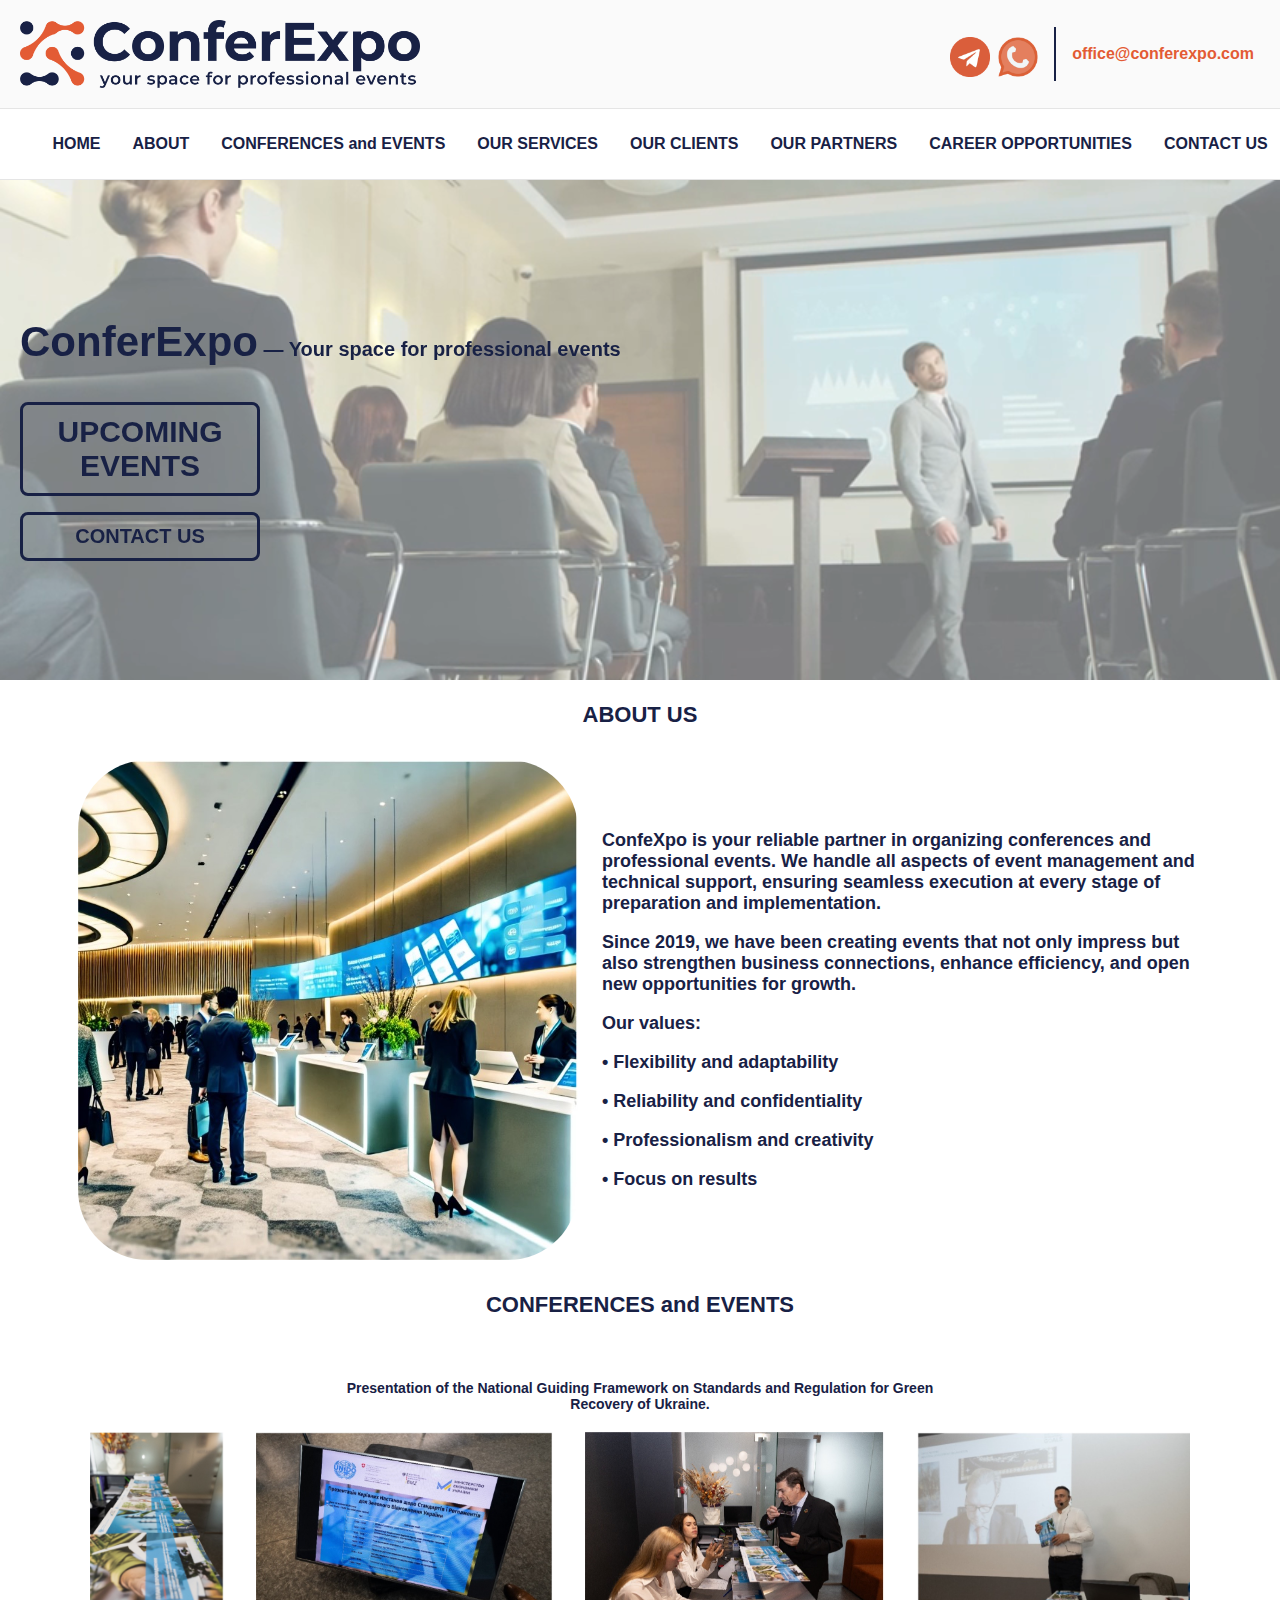
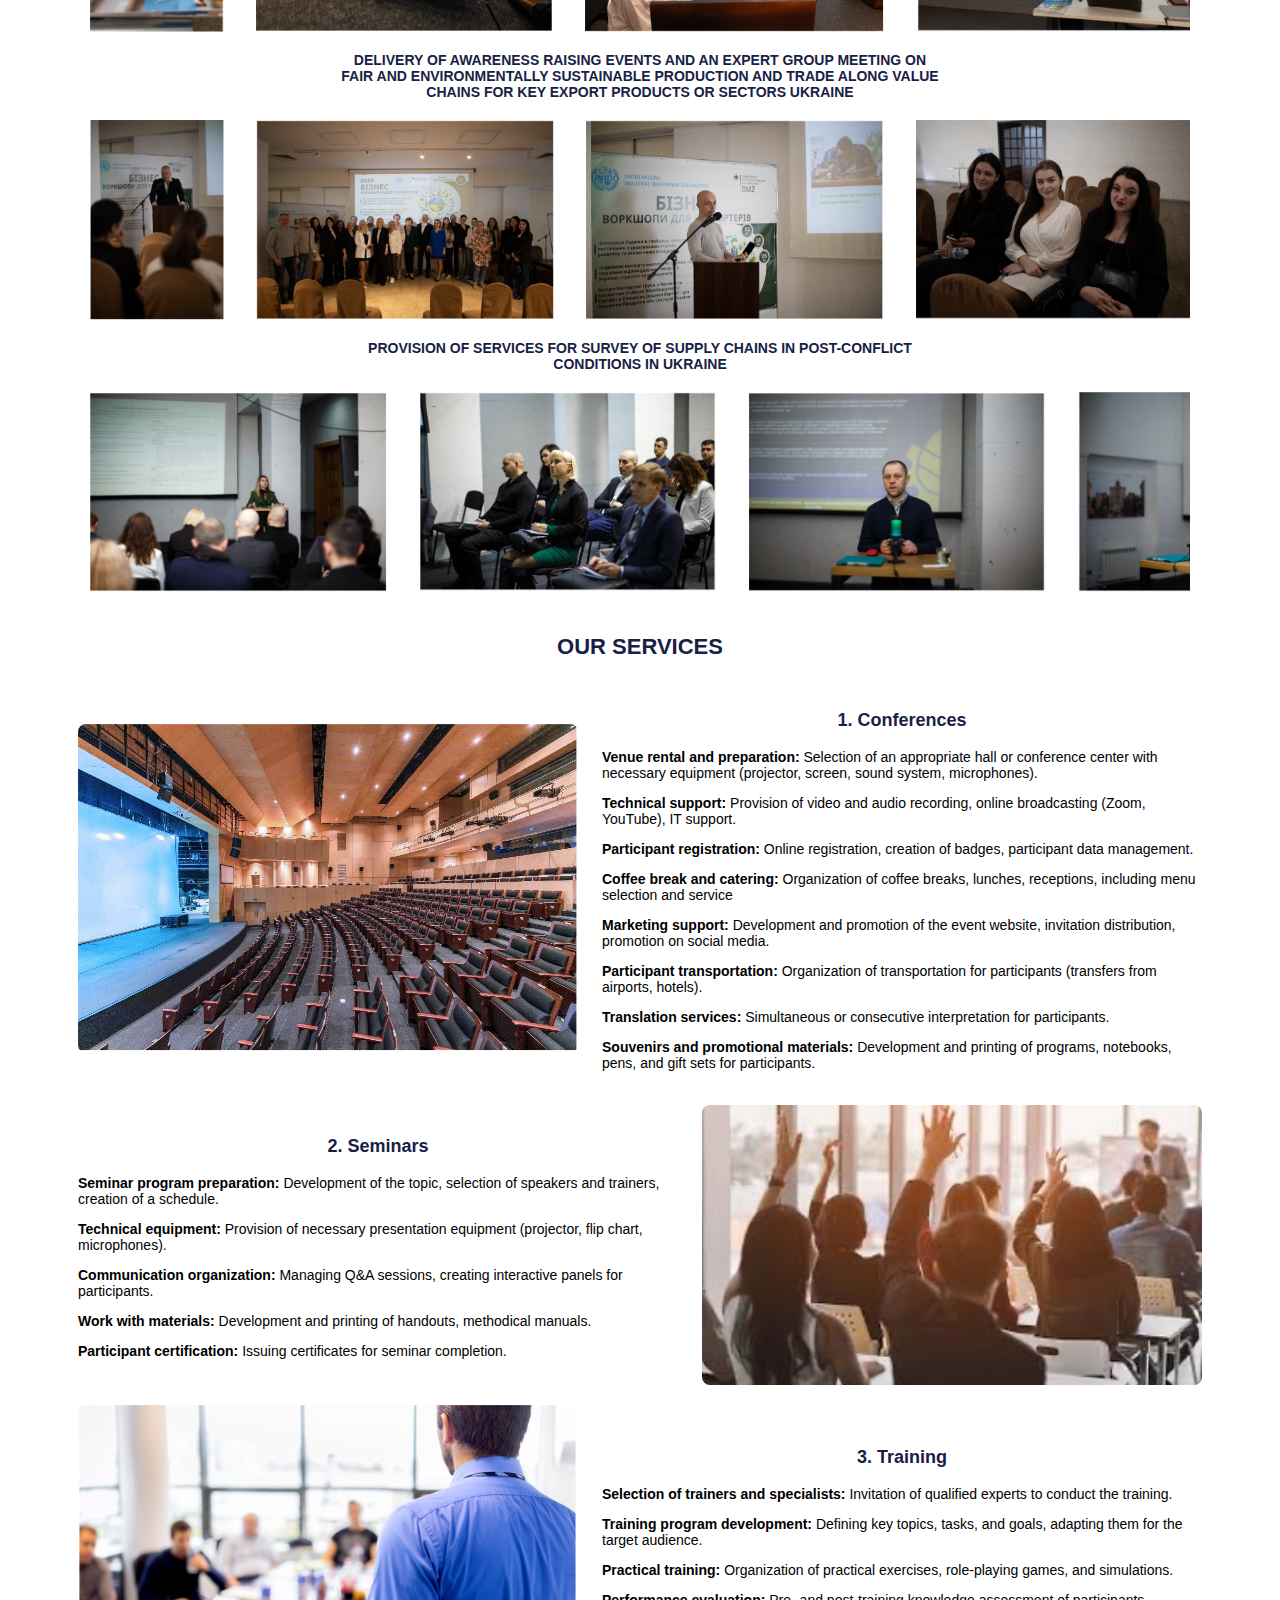
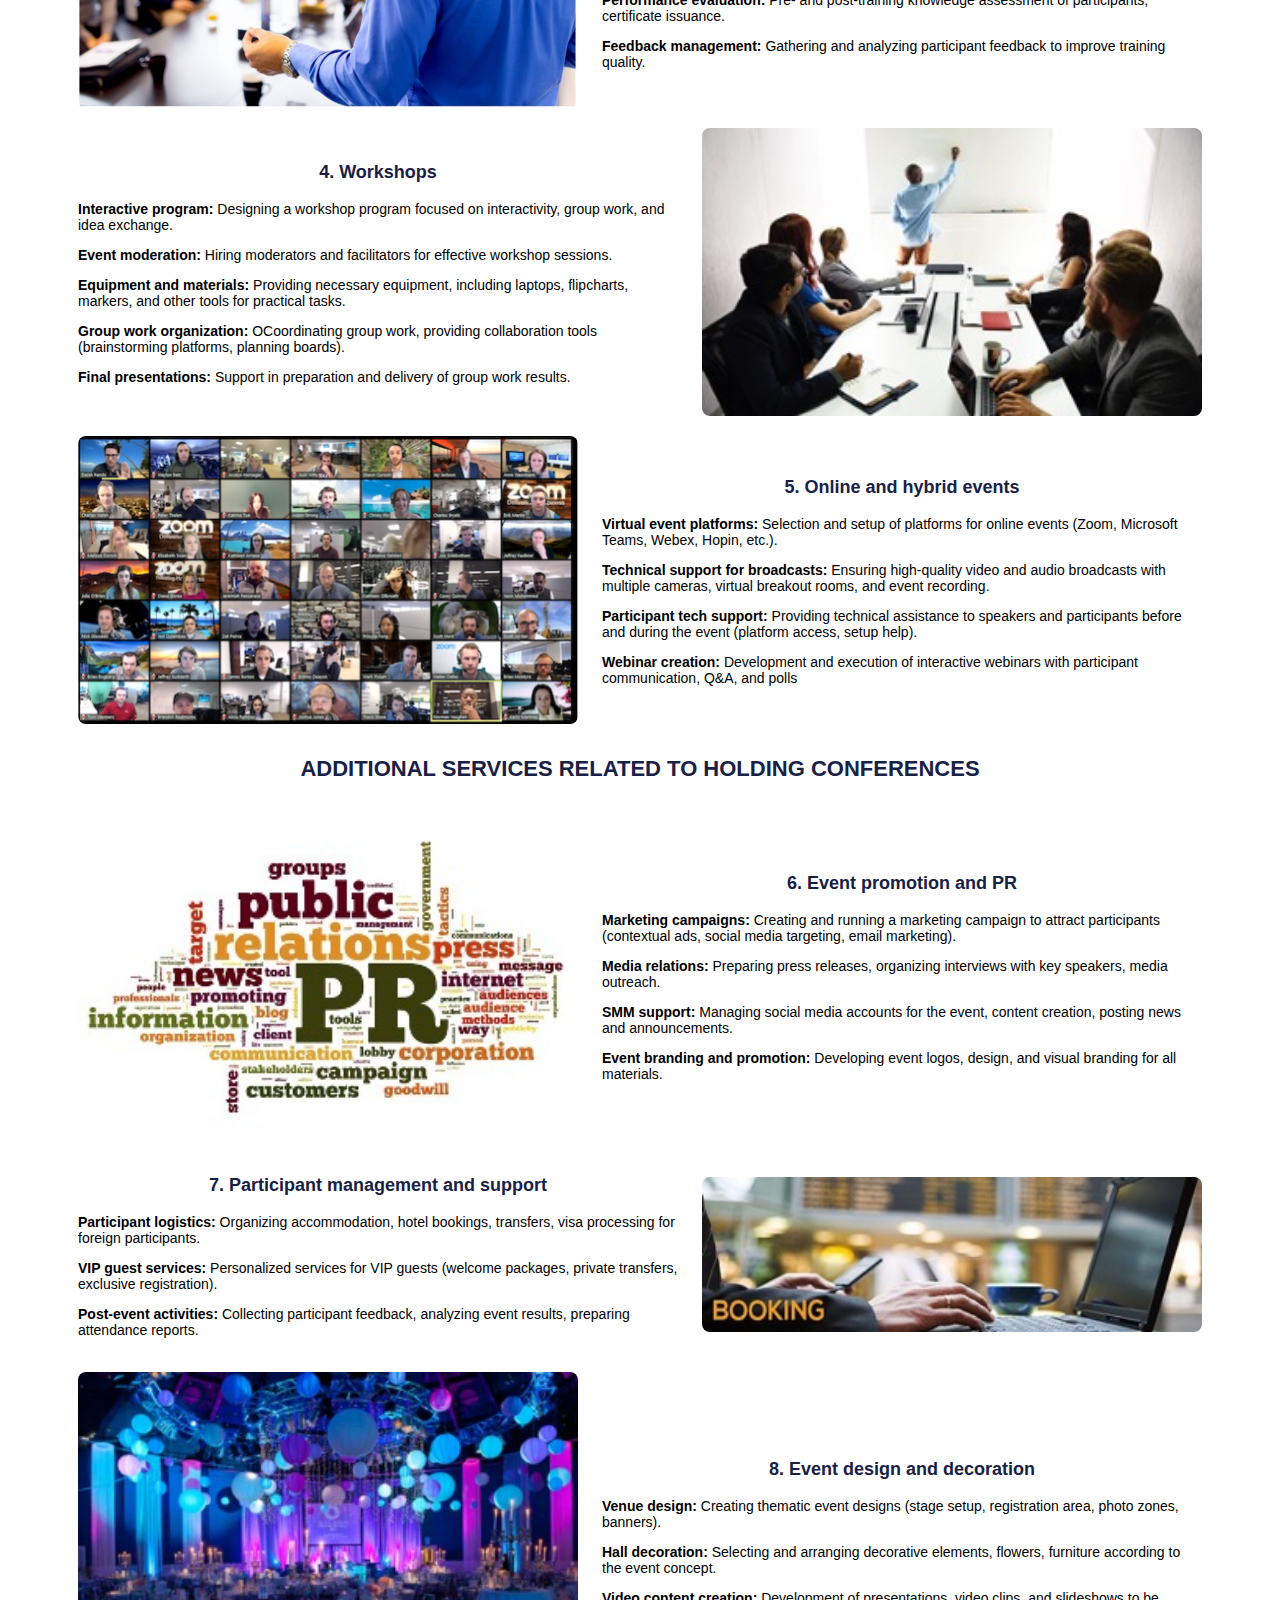
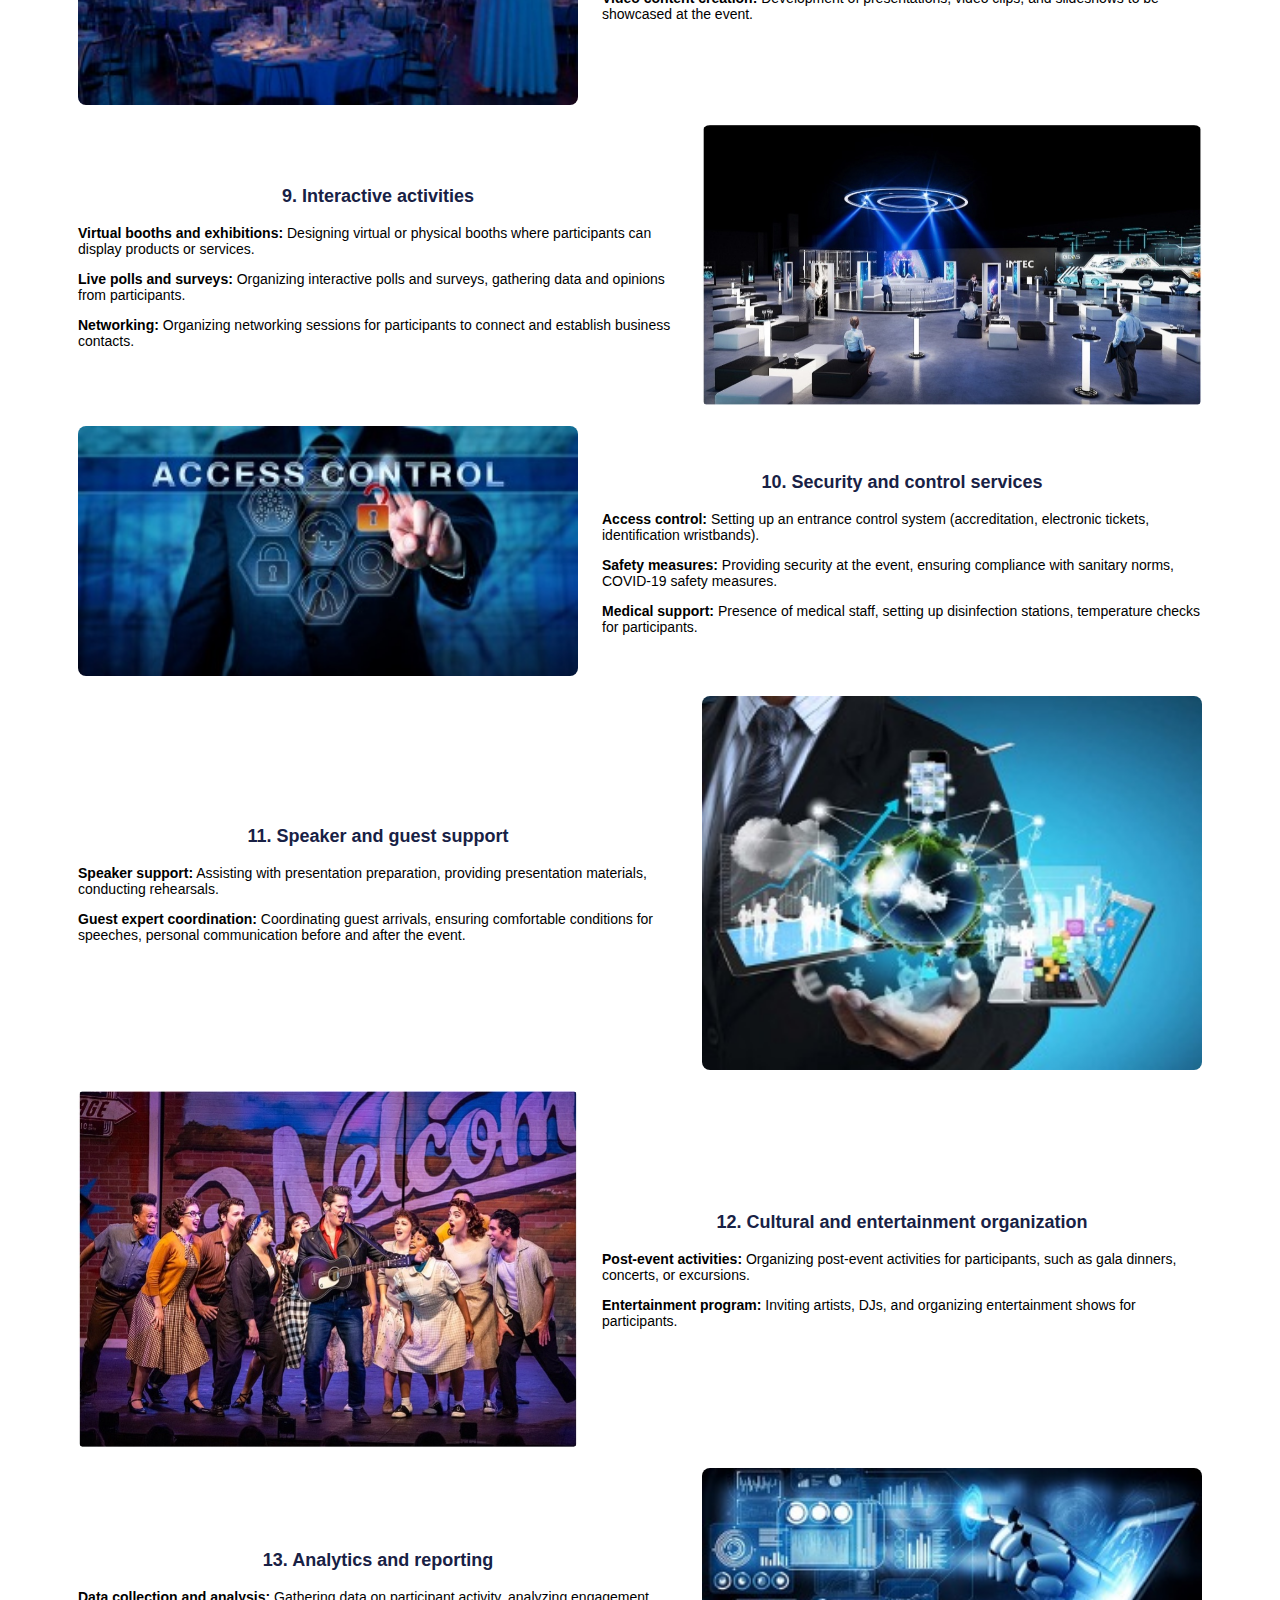
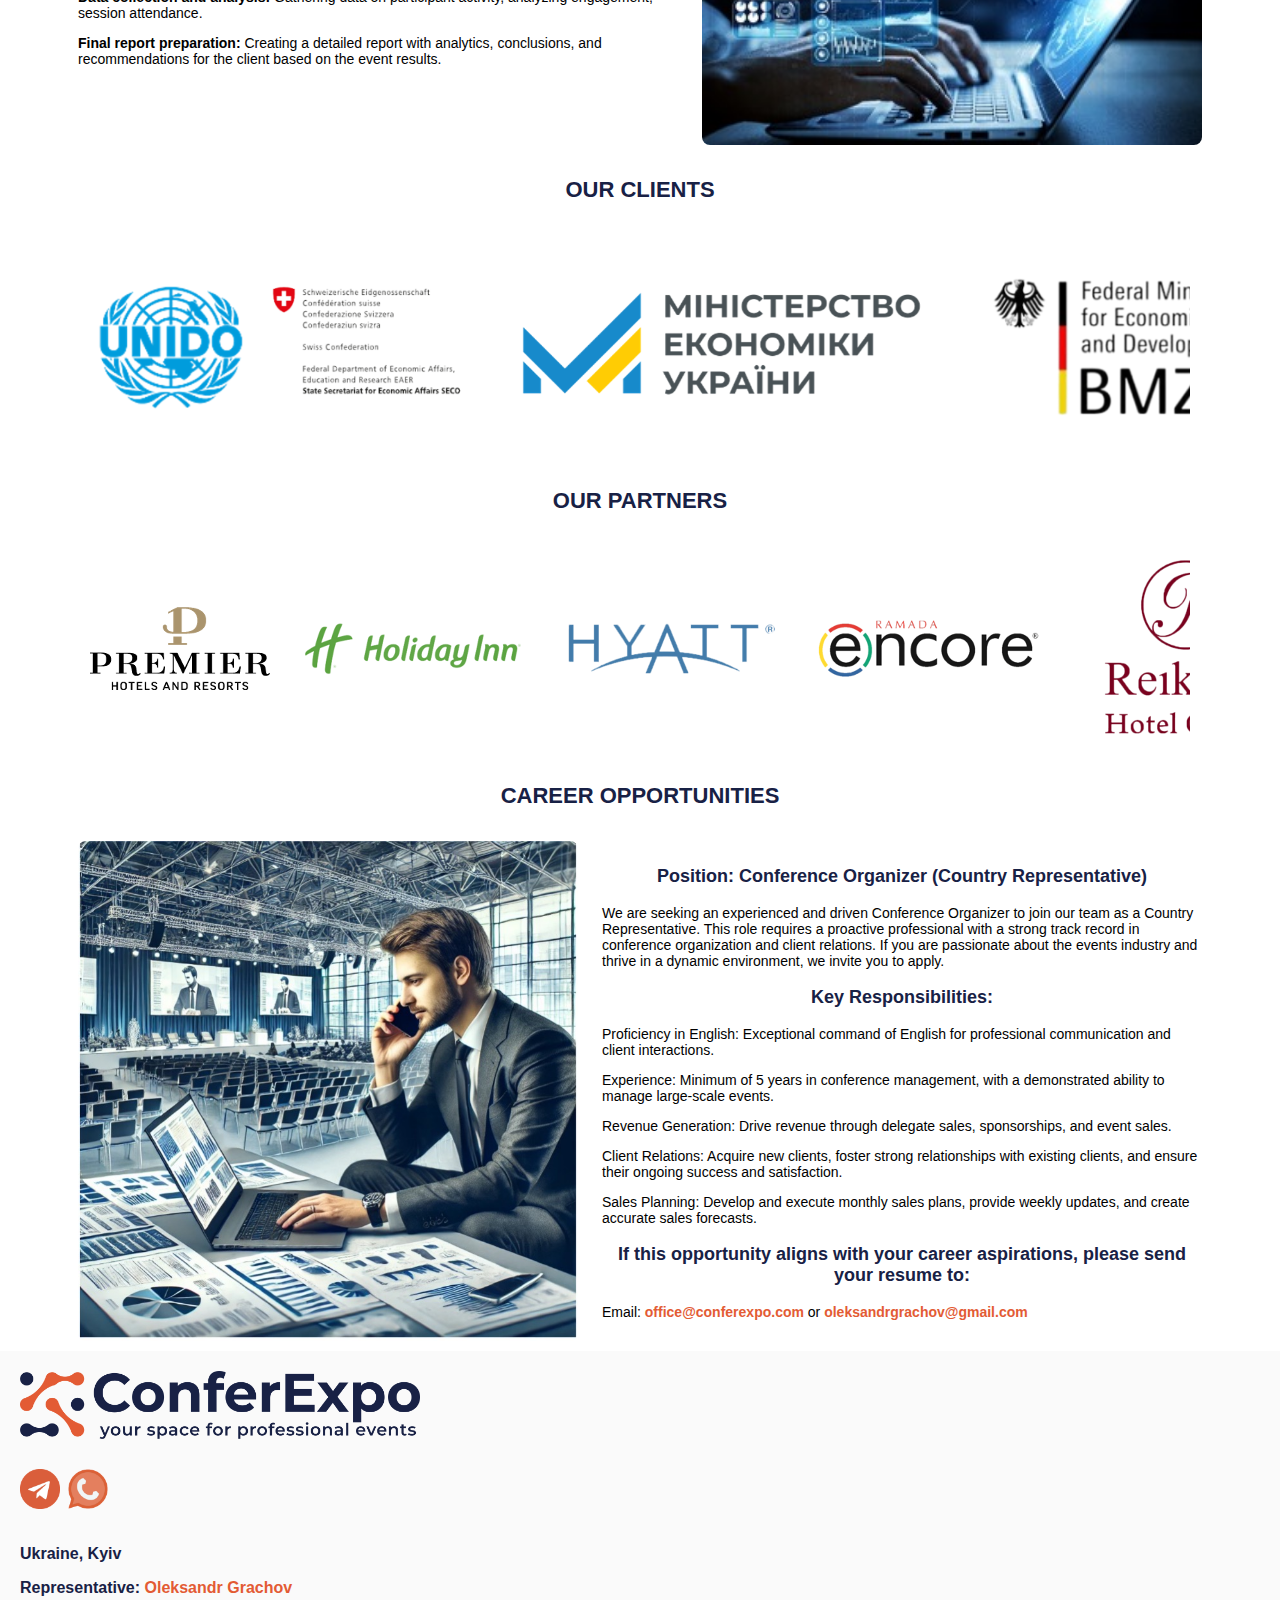
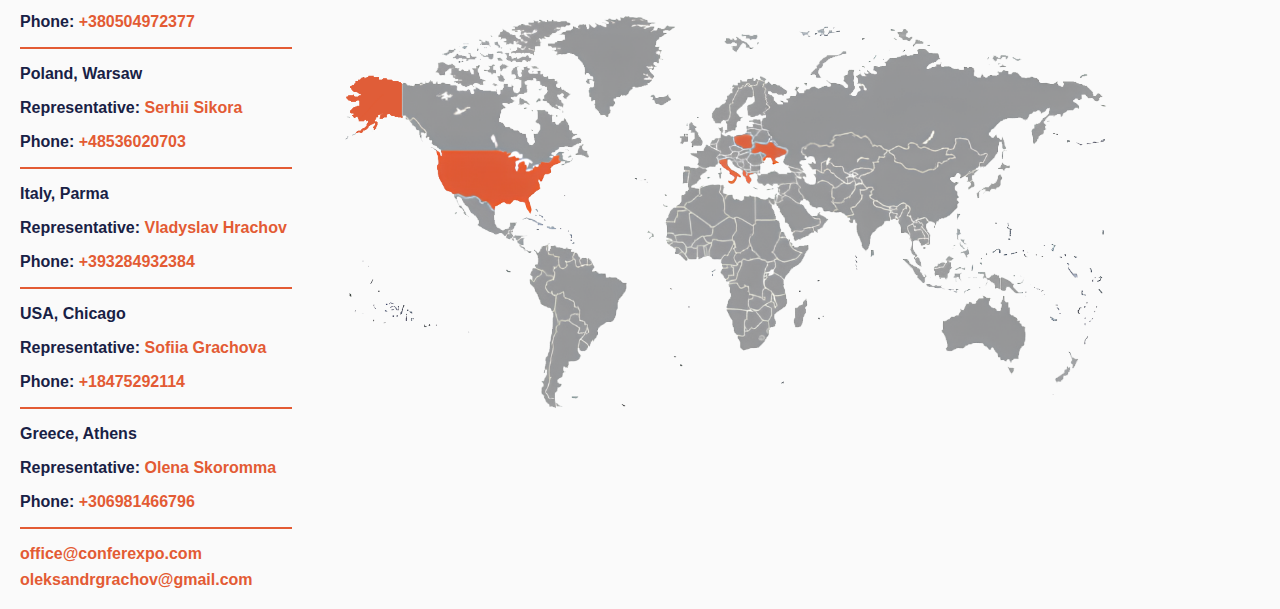
==== commit 947db619: "17" ====
--- a/index.html
+++ b/index.html
@@ -22,6 +22,7 @@
       </div>
       <div class="menu-main-menu-container">
         <ul id="menu-main-menu">
+          <li class="current-menu-item"><a href="events/events.html">UPCOMING EVENTS</a></li>
           <li class="current-menu-item"><a href="#home" >HOME</a></li>
           <li><a href="#about-us">ABOUT</a></li>
           <li><a href="#conference-ev">CONFERENCES and EVENTS</a></li>
@@ -48,6 +49,7 @@
 
 <div class="under-menu">
   <ul class="under-menu-container">
+<!--    <li class="li-under-menu"><a class="a-li-under-menu" href="events.html">UPCOMING EVENTS</a></li>-->
     <li class="li-under-menu"><a class="a-li-under-menu" href="#home" >HOME</a></li>
     <li class="li-under-menu"><a class="a-li-under-menu" href="#about-us">ABOUT</a></li>
     <li class="li-under-menu"><a class="a-li-under-menu" href="#conference-ev">CONFERENCES and EVENTS</a></li>
@@ -65,8 +67,10 @@
   </div>
   <div class="intro-content">
     <p><span class="name-company">ConferExpo</span> — Your space for professional events</p>
+    <button class="button-to-contact1"><a target="_blank" href="events/events.html" class="link-to-contact1">UPCOMING EVENTS</a></button>
     <button class="button-to-contact"><a href="#contacts" class="link-to-contact">CONTACT US</a></button>
   </div>
+
 </div>
 
 
--- a/styless.css
+++ b/styless.css
@@ -451,6 +451,9 @@
   color: #182145;
   font-size: 20px;
   font-weight: 700;
+  display: flex;
+  flex-direction: column;
+  gap: 1rem;
 }
 
 .name-company{
@@ -562,9 +565,29 @@
   cursor: pointer;
 }
 
+.button-to-contact1{
+  width: 240px;
+  padding: 10px;
+  border-radius: 8px;
+  background: none;
+  border: 3px solid #182145;
+  cursor: pointer;
+}
+
+.button-to-contact1:hover{
+  border: 3px solid #e35b34;
+}
+
 .link-to-contact{
   color: #182145;
   font-size: 20px;
+  font-weight: 800;
+  text-decoration: none;
+}
+
+.link-to-contact1{
+  color: #182145;
+  font-size: 30px;
   font-weight: 800;
   text-decoration: none;
 }
@@ -633,3 +656,128 @@
 .name-phone1{
   color: #182145;
 }
+
+.unido-logo{
+  max-width: 400px;
+  width: 100%;
+}
+
+.main-name{
+  background: url(images/port2.jpeg) center;
+  background-size: cover;
+  background-repeat: no-repeat;
+  max-width: 2560px;
+  height: 720px;
+  width: 100%;
+  display: flex;
+  align-items: flex-end;
+}
+
+.blue-background{
+  background: #009cdcc4;
+  width: 100%;
+  padding-left: 10px;
+  margin-bottom: 20px;
+}
+
+.date1{
+  width: 120px;
+  border-bottom: 6px solid #f16500;
+}
+
+.date2{
+  border-bottom: 6px dotted white;
+  color: #f16500;
+  font-size: 32px;
+  font-weight: bold;
+  width: 120px;
+  display: flex;
+  align-items: center;
+  justify-content: center;
+}
+
+.date{
+  display: flex;
+  gap: 1rem;
+}
+
+.date-location{
+
+}
+
+.date-location1{
+  display: flex;
+  align-items: center;
+  gap: 0.5rem;
+}
+
+.icon-d-l{
+
+}
+
+.name-l-d{
+  font-size: 16px;
+  font-weight: 800;
+  color: white;
+}
+
+.bold{
+  font-weight: 900;
+  font-size: 18px;
+}
+
+.name-forum{
+  color: white;
+  font-bold: bold;
+}
+
+.eip{
+  color: #2196F3;
+  font-size: 38px;
+}
+
+.black{
+  color: black;
+}
+
+.plan{
+
+}
+
+.description{
+  display: flex;
+  flex-direction: column;
+  align-items: center;
+  padding: 0 10px;
+}
+
+.description1{
+  max-width: 1000px;
+}
+
+table {
+  max-width: 1000px;
+  width: 100%;
+  border-collapse: collapse;
+}
+th, td {
+  border-bottom: 4px solid #009fe3;
+  padding: 10px;
+  text-align: left;
+}
+th {
+  background-color: #009fe3;
+  color: white;
+}
+
+.table1{
+  display: flex;
+  flex-direction: column;
+  align-items: center;
+  padding: 0 10px;
+}
+
+.orange{
+  color: #f16500;
+  font-size: 38px;
+}
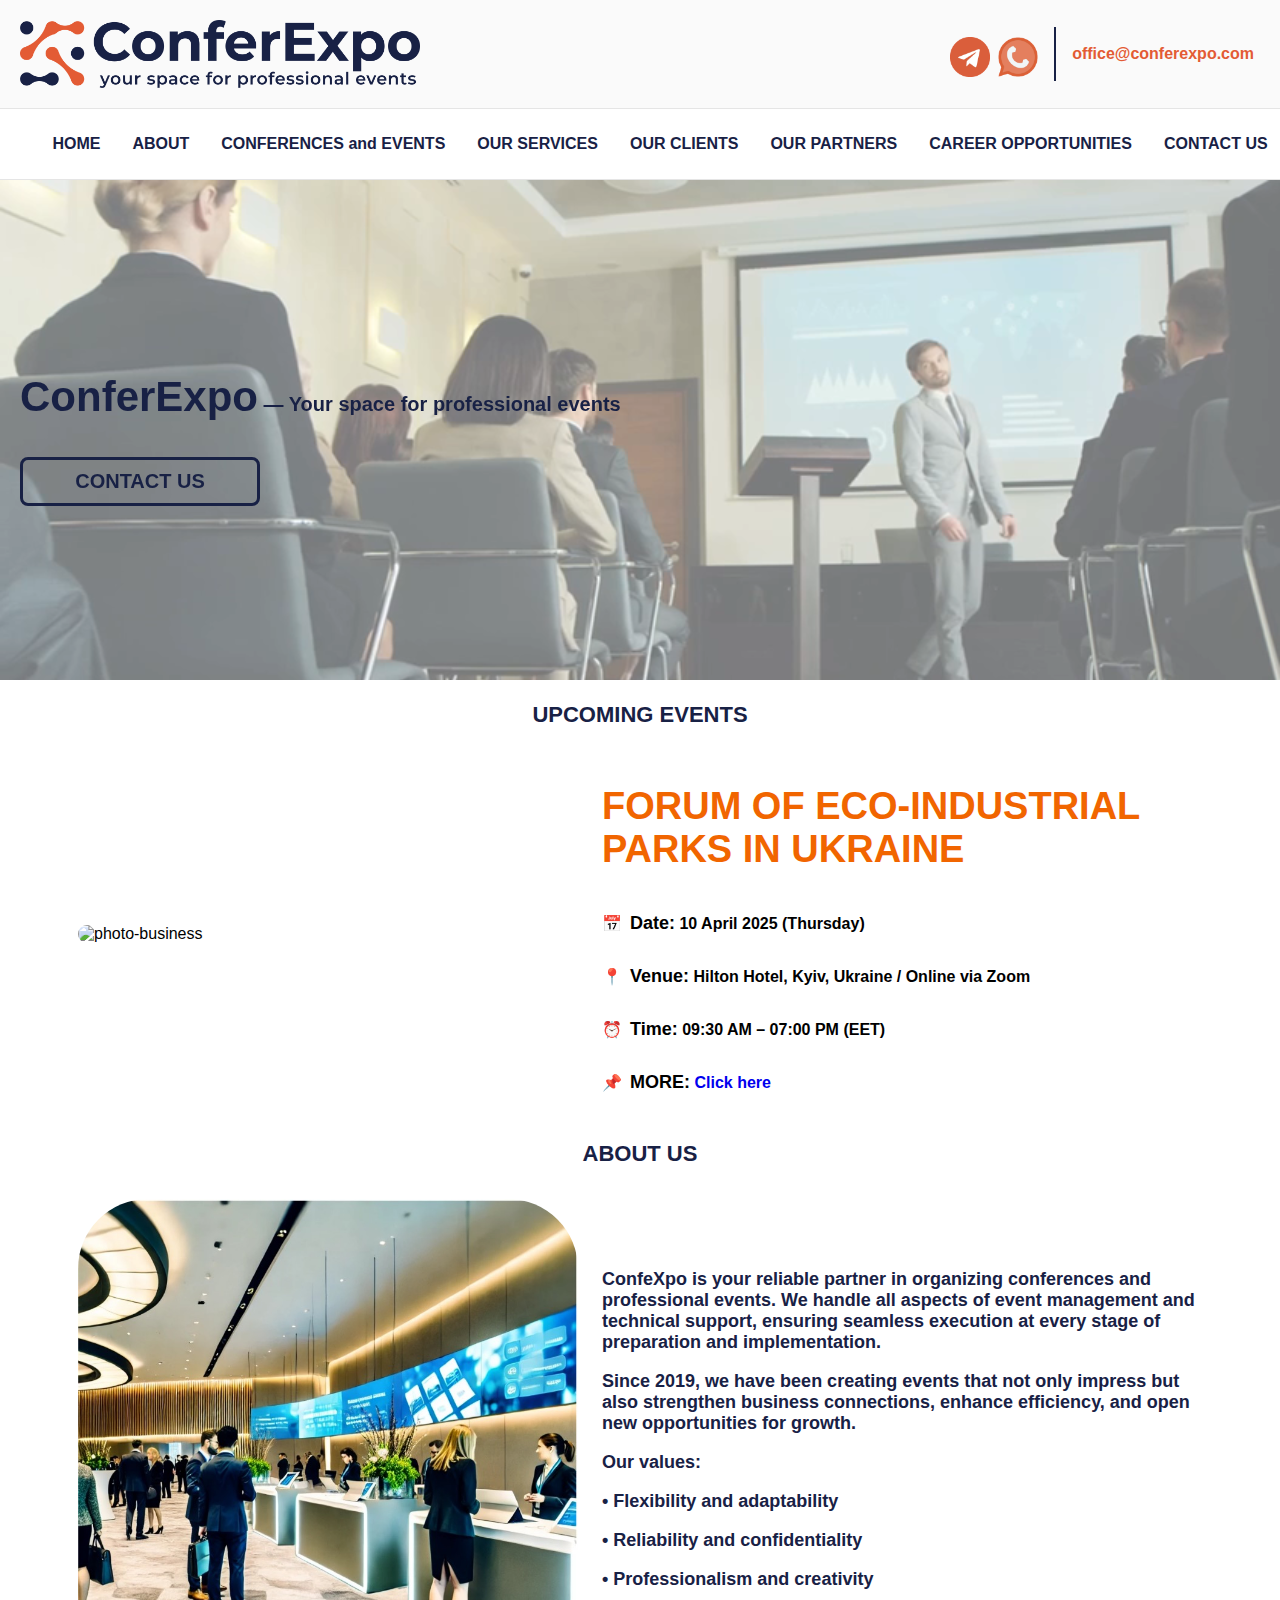
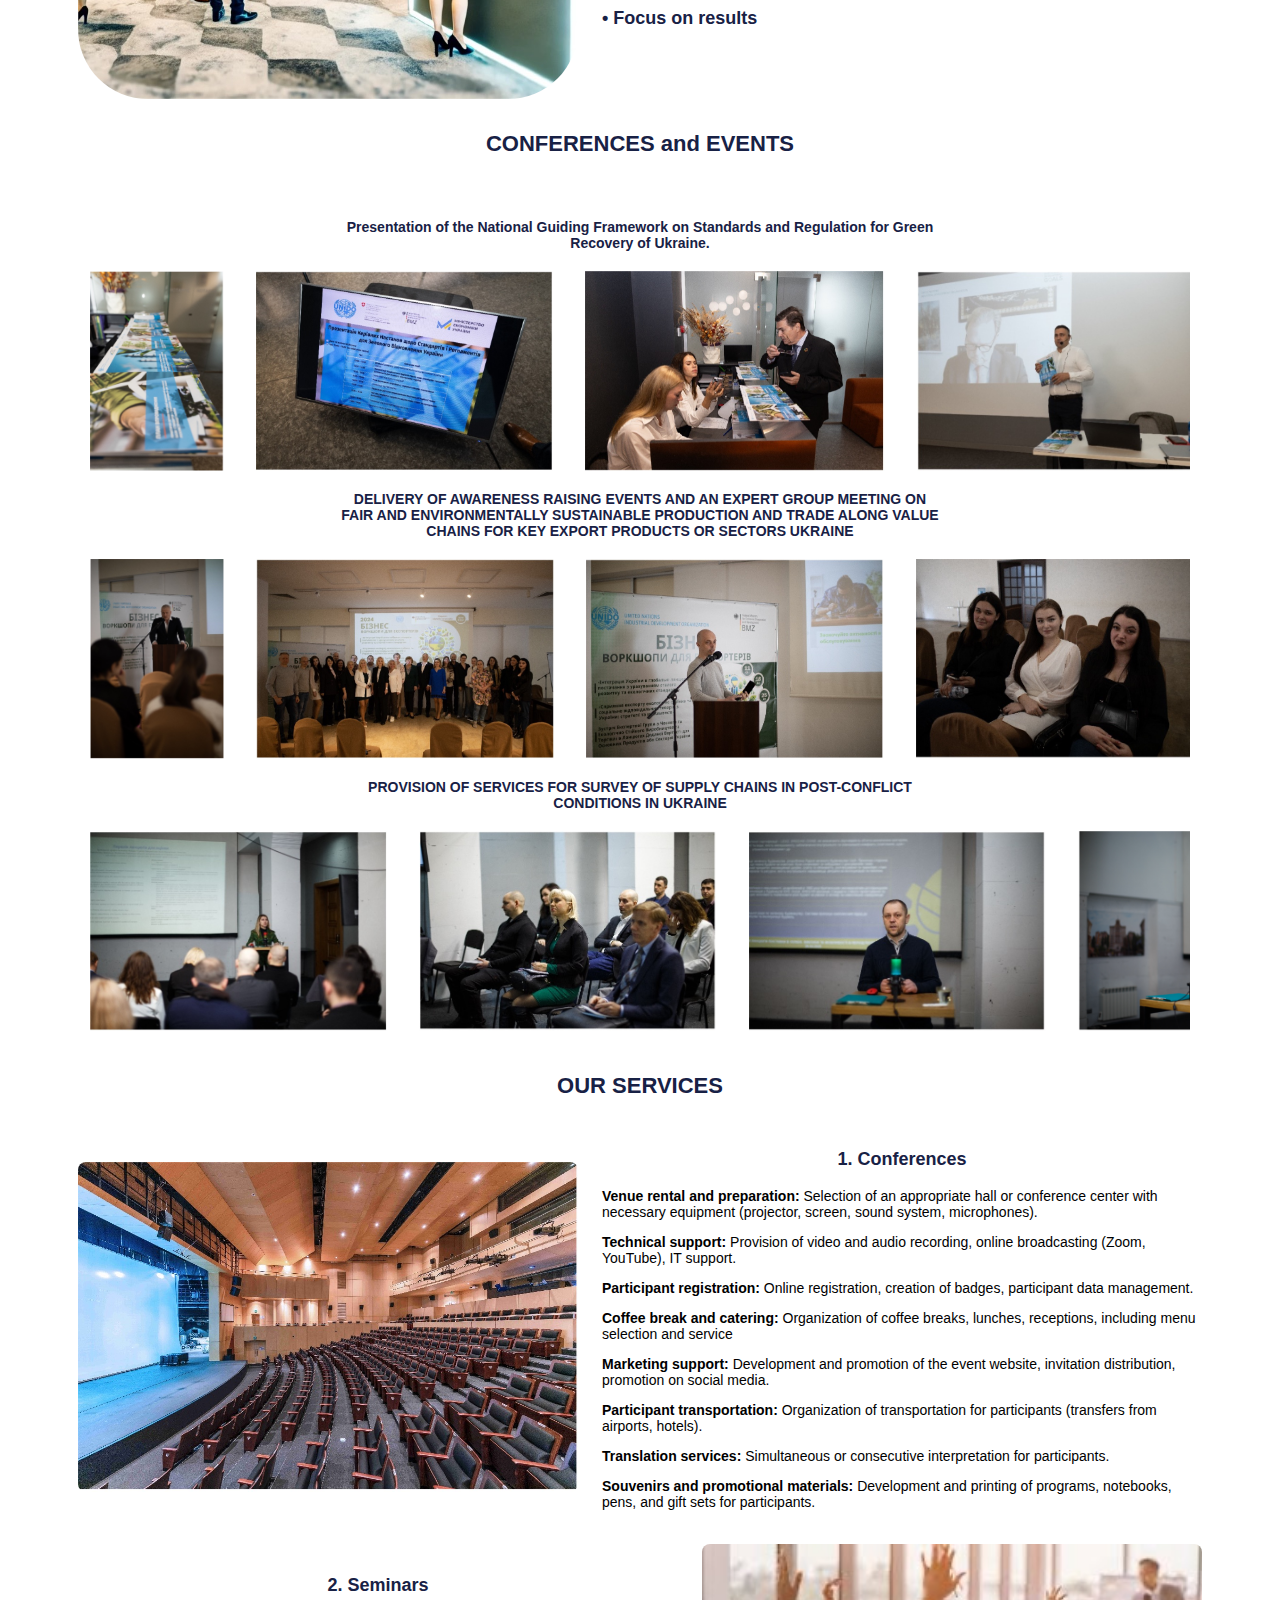
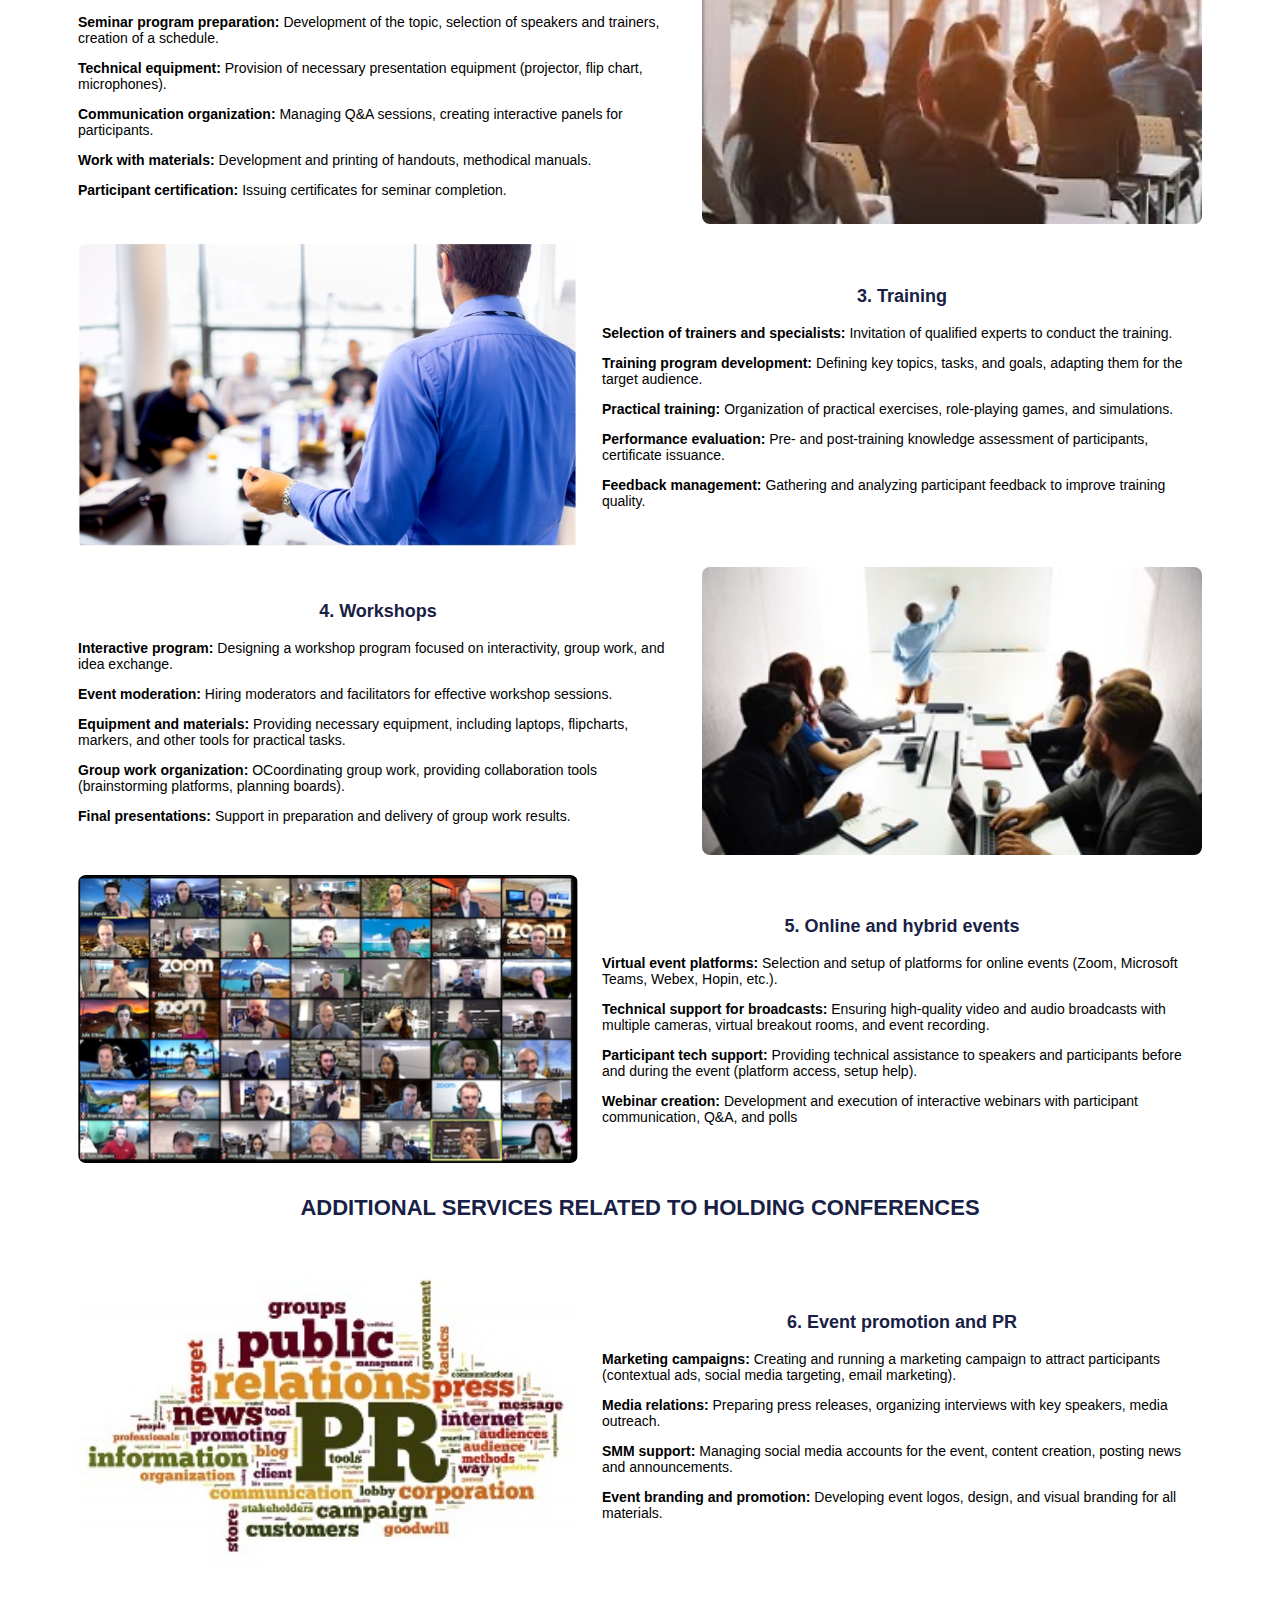
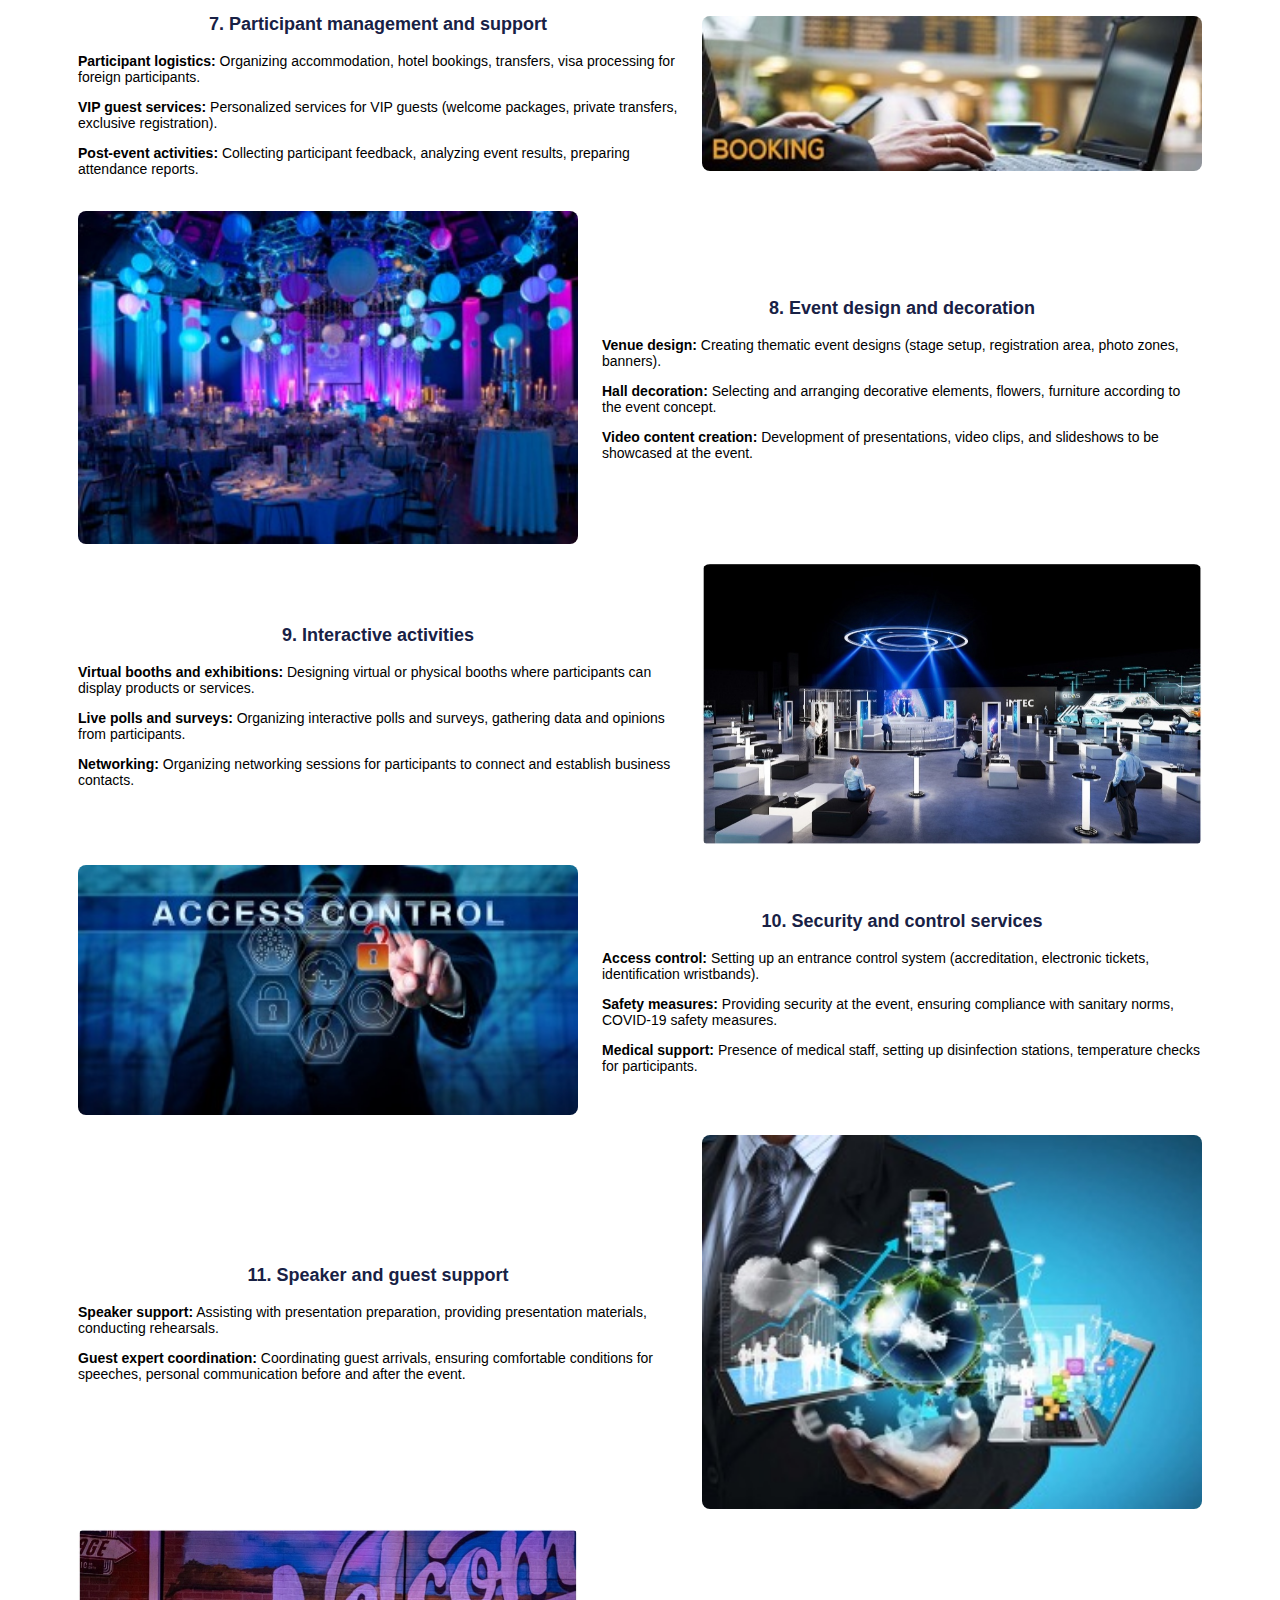
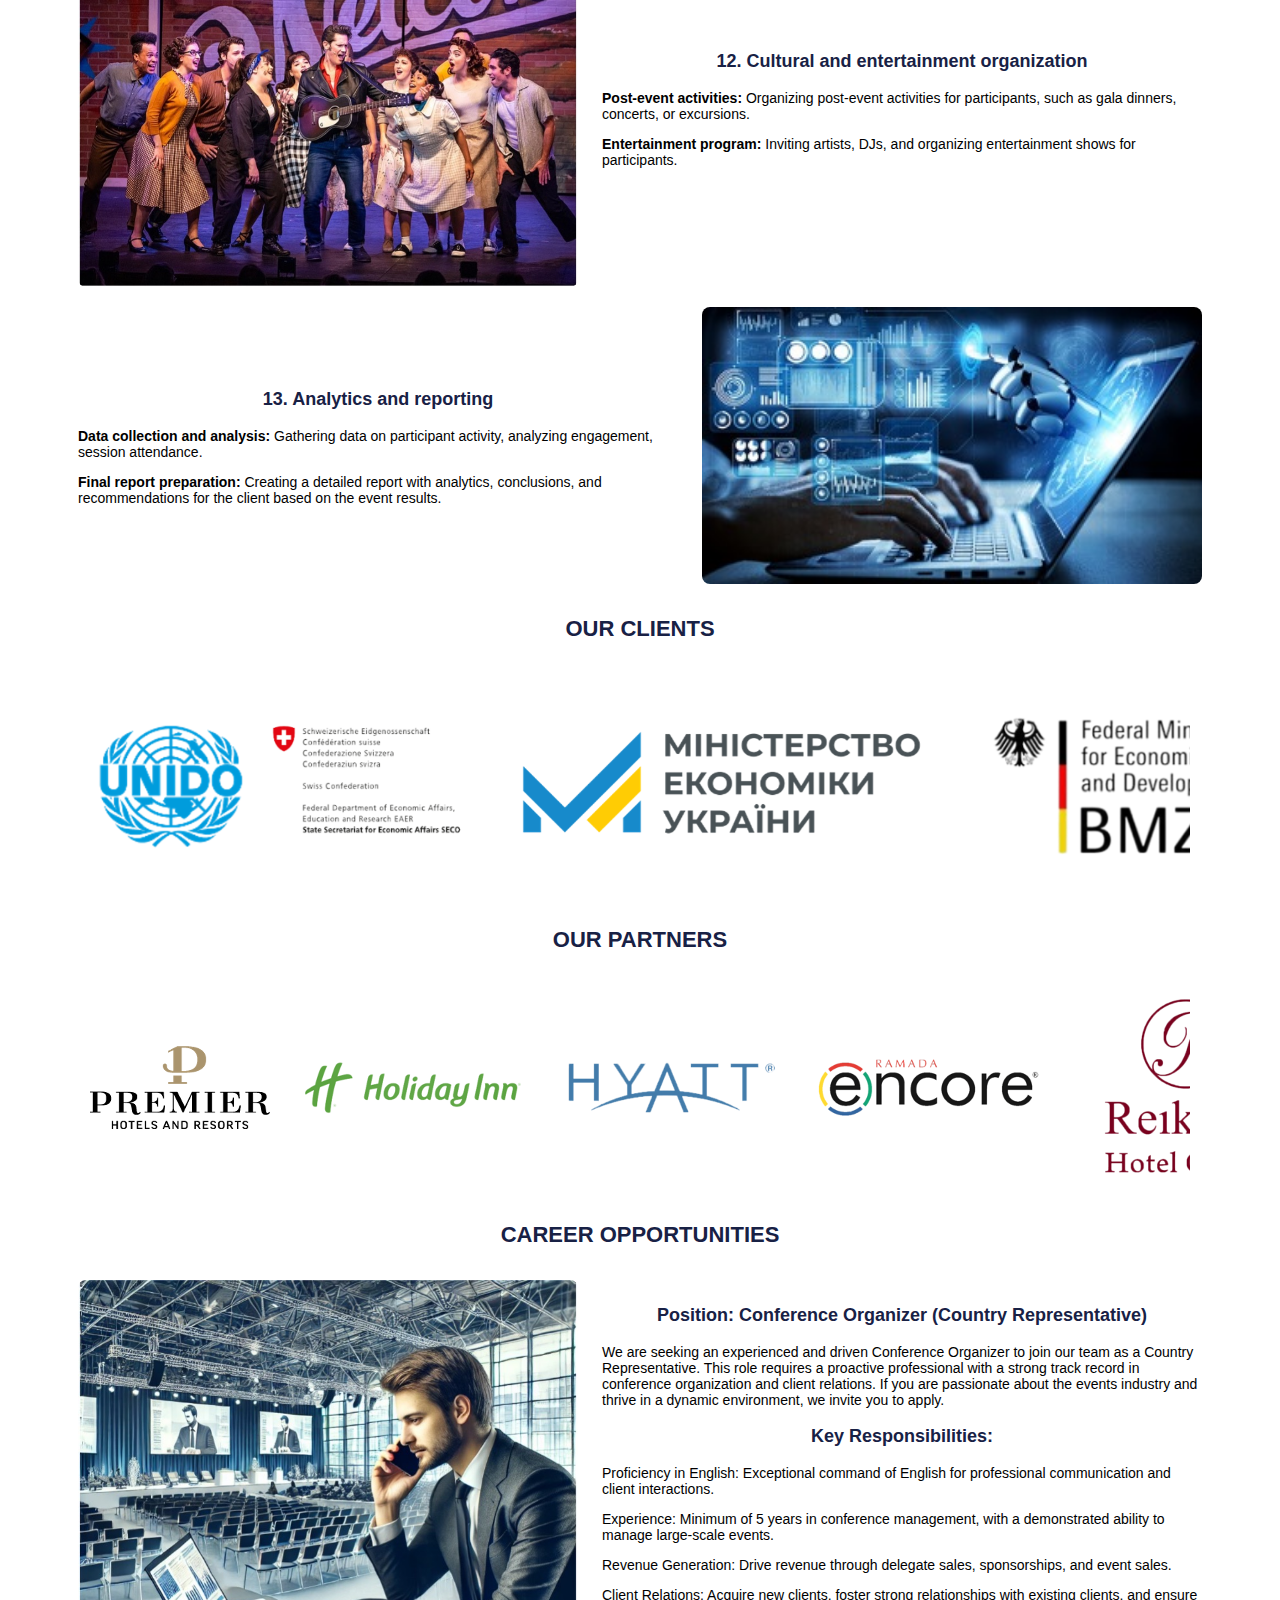
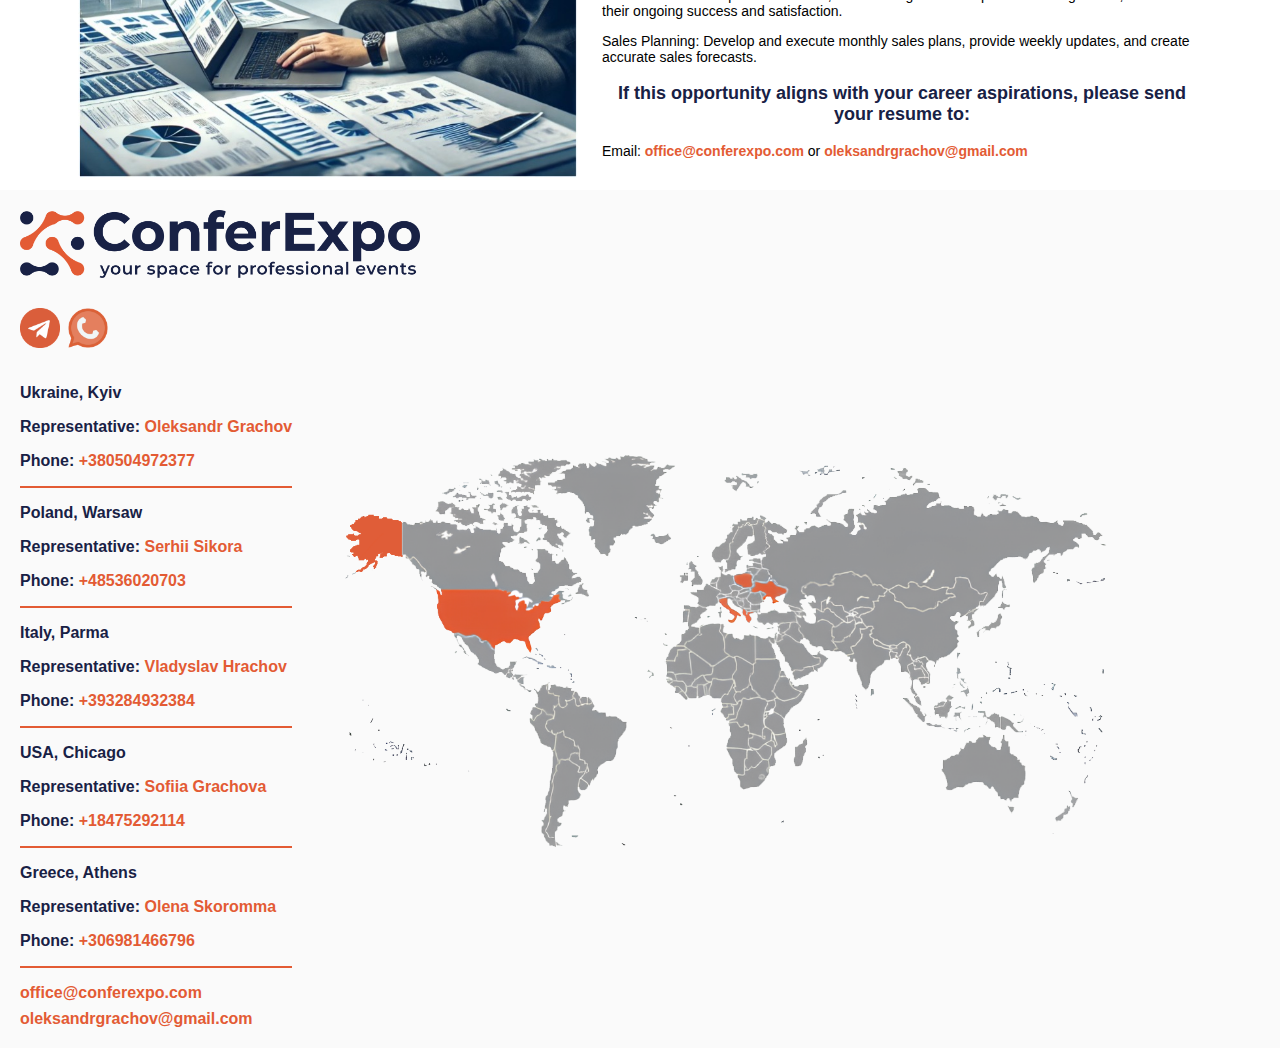
==== commit 331cdb65: "19" ====
--- a/index.html
+++ b/index.html
@@ -67,10 +67,50 @@
   </div>
   <div class="intro-content">
     <p><span class="name-company">ConferExpo</span> — Your space for professional events</p>
-    <button class="button-to-contact1"><a target="_blank" href="events/events.html" class="link-to-contact1">UPCOMING EVENTS</a></button>
     <button class="button-to-contact"><a href="#contacts" class="link-to-contact">CONTACT US</a></button>
   </div>
 
+</div>
+
+<div class="our-services">
+  <p class="our-services our-clients-text-and-partners">UPCOMING EVENTS</p>
+  <div class="our-services-container">
+    <div class="our-services-text-and-photo">
+      <img class="photo-service photo-about-us" src="images/port3.jpg" alt="photo-business">
+      <div class="text-service">
+        <h1 class="orange">FORUM OF ECO-INDUSTRIAL PARKS IN UKRAINE</h1>
+        <div class="plan">
+          <div class="date-location1">
+            <span class="icon-d-l">📅</span>
+            <p class="name-l-d black"><span class="bold">Date:</span> 10 April 2025 (Thursday)</p>
+          </div>
+          <div class="date-location1">
+            <span class="icon-d-l">📍</span>
+            <p class="name-l-d black"><span class="bold">Venue:</span> Hilton Hotel, Kyiv, Ukraine / Online via Zoom</p>
+          </div>
+          <div class="date-location1">
+            <span class="icon-d-l">⏰</span>
+            <p class="name-l-d black"><span class="bold">Time:</span> 09:30 AM – 07:00 PM (EET)</p>
+          </div>
+          <div class="date-location1">
+            <span class="icon-d-l">📌</span>
+            <p class="name-l-d black"><span class="bold">MORE:</span> <a target="_blank" href="events/events.html">Click here</a></p>
+          </div>
+        </div>
+<!--        <p class="name-service name-service-about-us">ConfeXpo is your reliable partner in organizing conferences and professional-->
+<!--          events. We handle all aspects of event management and technical support, ensuring seamless-->
+<!--          execution at every stage of preparation and implementation.</p>-->
+<!--        <p class="name-service name-service-about-us">Since 2019, we have been creating events that not only impress but also strengthen-->
+<!--          business connections, enhance efficiency, and open new opportunities for growth.</p>-->
+<!--        <p class="name-service name-service-about-us">Our values:</p>-->
+<!--        <p class="name-service name-service-about-us">•	Flexibility and adaptability</p>-->
+<!--        <p class="name-service name-service-about-us">•	Reliability and confidentiality</p>-->
+<!--        <p class="name-service name-service-about-us">•	Professionalism and creativity</p>-->
+<!--        <p class="name-service name-service-about-us">•	Focus on results</p>-->
+      </div>
+    </div>
+
+  </div>
 </div>
 
 
--- a/styless.css
+++ b/styless.css
@@ -663,7 +663,7 @@
 }
 
 .main-name{
-  background: url(images/port2.jpeg) center;
+  background: url(images/port3.jpg) center;
   background-size: cover;
   background-repeat: no-repeat;
   max-width: 2560px;
@@ -702,7 +702,9 @@
 }
 
 .date-location{
-
+  gap: 1rem;
+  display: flex;
+  flex-direction: column;
 }
 
 .date-location1{
@@ -781,3 +783,73 @@
   color: #f16500;
   font-size: 38px;
 }
+
+.photo-speak{
+  max-width: 400px;
+  width: 100%;
+  border-radius: 100%;
+}
+
+.speakers1{
+  display: flex;
+  align-items: center;
+  gap: 2rem;
+  border-bottom: 3px solid #009fe3;
+  max-width: 1000px;
+  width: 100%;
+  padding: 10px;
+  flex-wrap: wrap;
+  justify-content: center;
+}
+
+.speakers2{
+  display: flex;
+  align-items: center;
+  gap: 2rem;
+  flex-direction: row-reverse;
+  border-bottom: 3px solid #009fe3;
+  max-width: 1000px;
+  width: 100%;
+  padding: 10px;
+  flex-wrap: wrap;
+  justify-content: center;
+}
+
+@media (max-width: 831px){
+  .speakers2{
+    flex-direction: row;
+  }
+}
+
+.speakers{
+  display: flex;
+  flex-direction: column;
+  align-items: center;
+}
+
+.description-speak{
+  max-width: 400px;
+  width: 100%;
+  color: black;
+  font-weight: 900;
+}
+
+.icons{
+  display: flex;
+  flex-wrap: wrap;
+  align-items: center;
+  max-width: 1000px;
+  width: 100%;
+  gap: 2rem;
+  justify-content: center;
+  margin: 10px auto;
+}
+
+.footer-unido{
+  background: #2196F3;
+  padding: 20px;
+}
+
+.icon-d-l-d{
+  width: 30px;
+}
